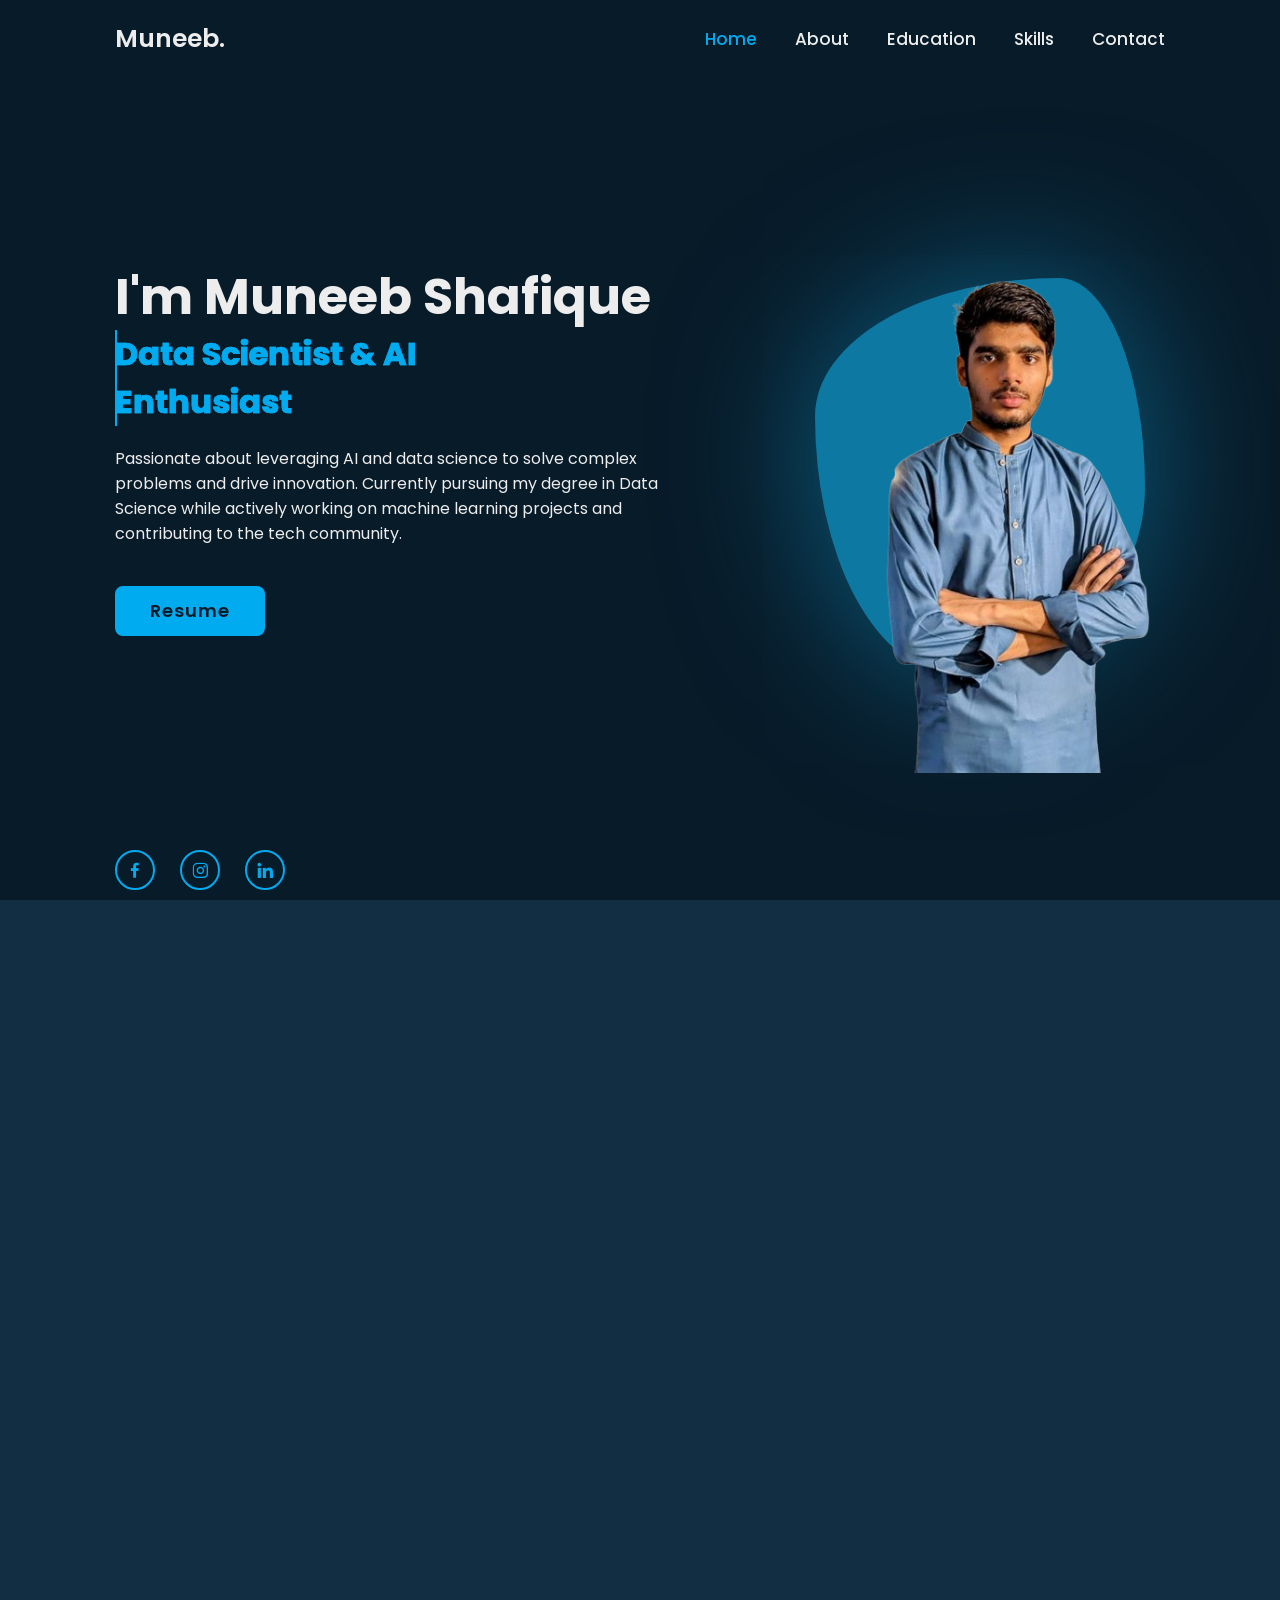
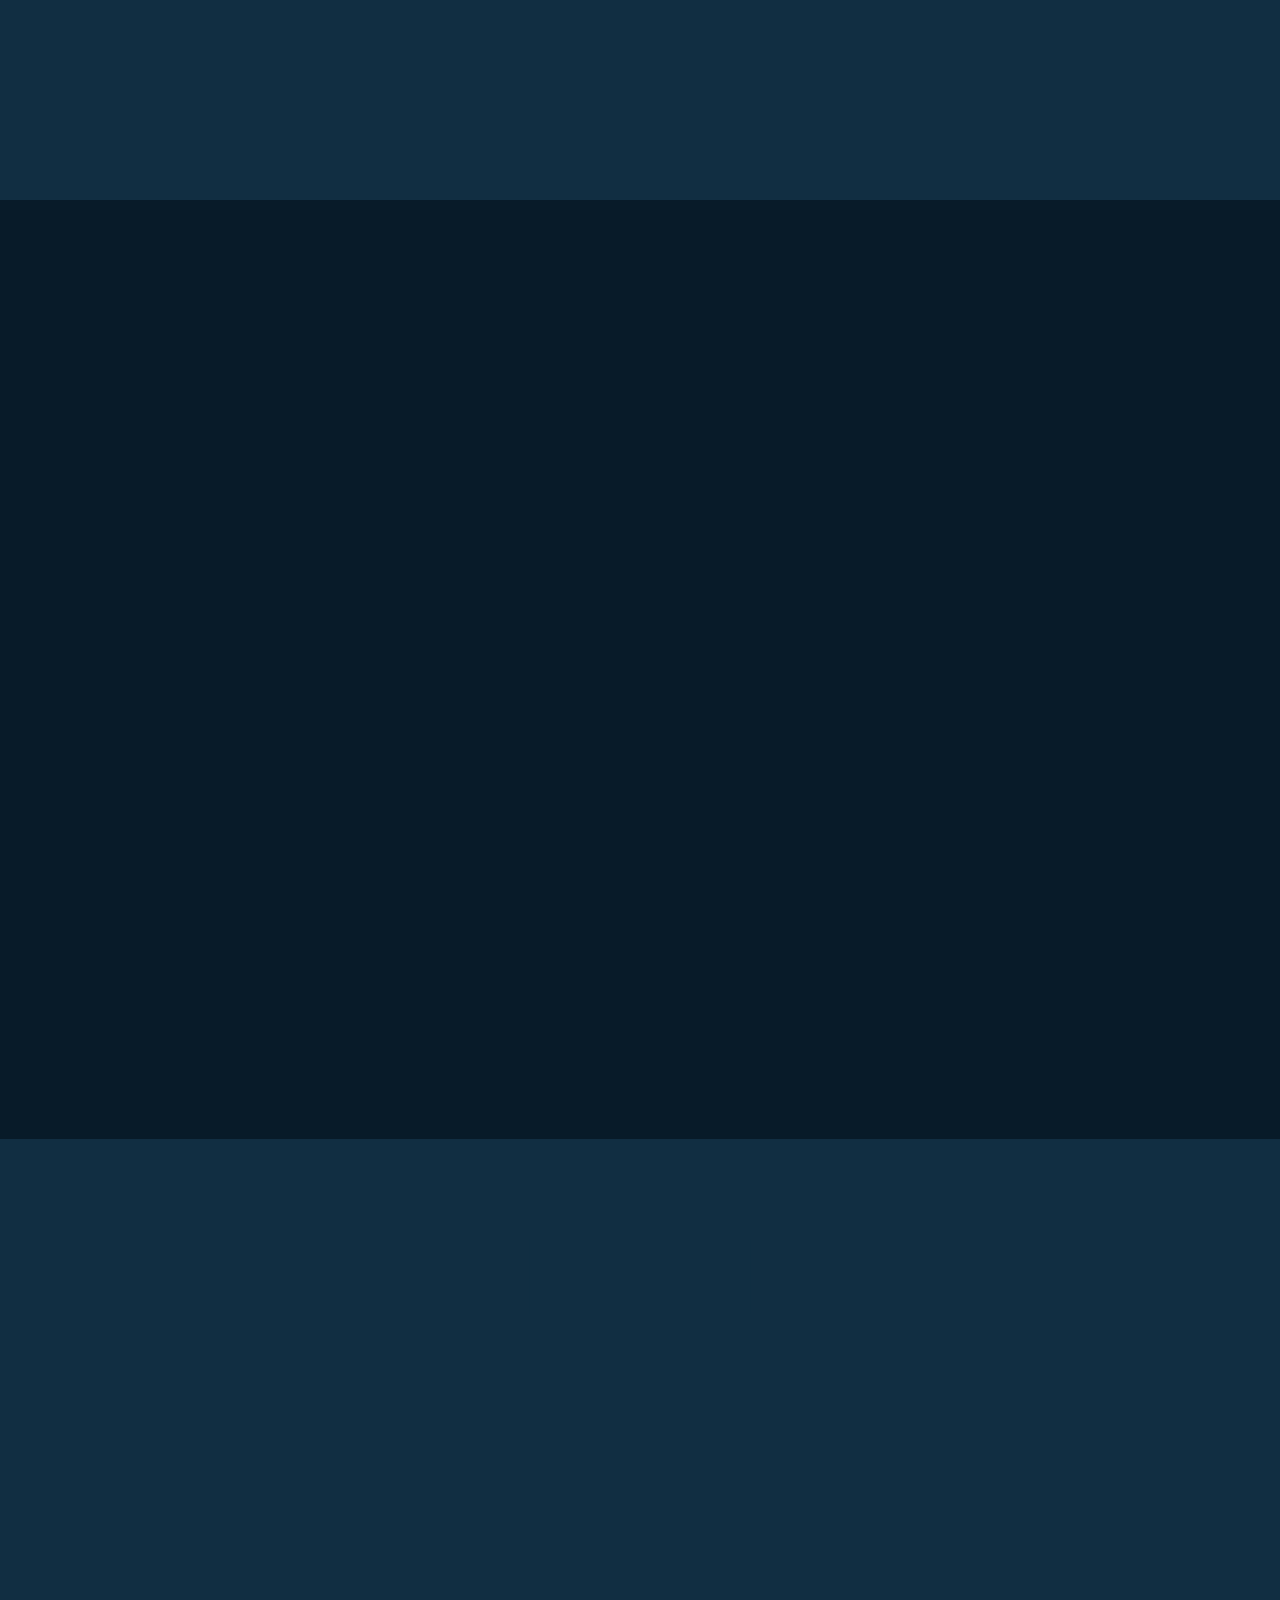
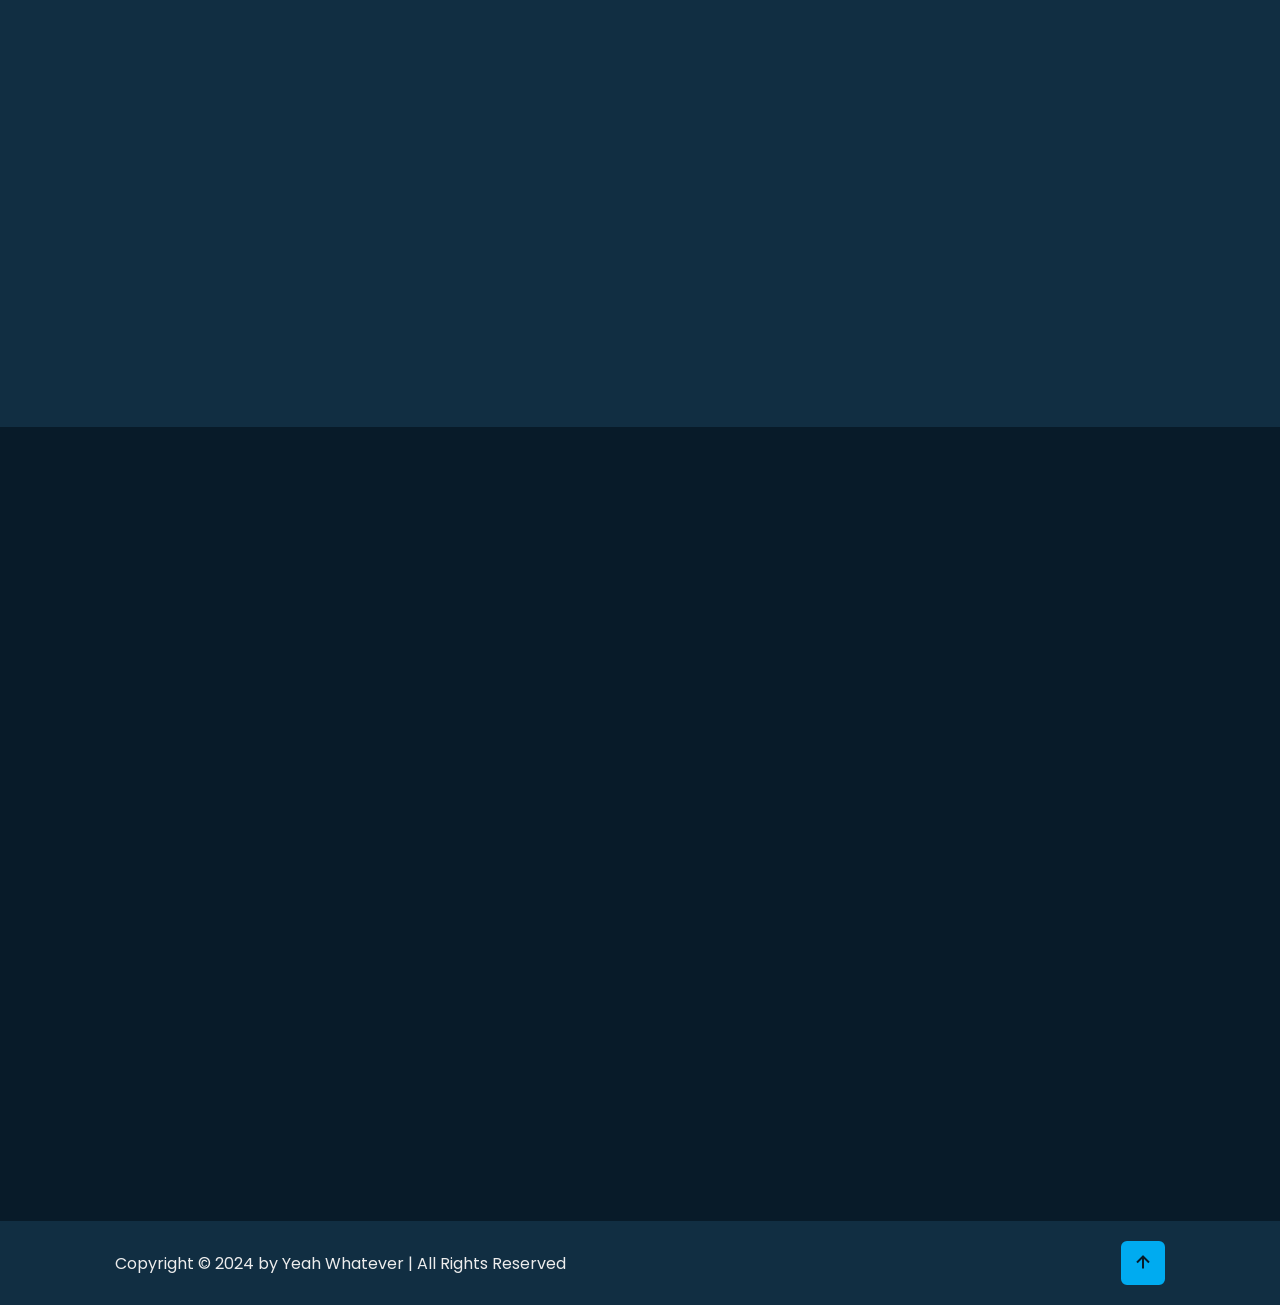
==== index.html @ 248ec91c "Update index.html" ====
<!DOCTYPE html>
<html lang="en">

<head>
  <meta charset="UTF-8">
  <meta http-equiv="X-UA-Compatible" content="IE=edge">
  <meta name="viewport" content="width=device-width, initial-scale=1.0">
  <link rel="stylesheet" href="styles.css">


  <title>Muneeb.</title>
  <link rel="icon" type="img/png" href="favicon-32x32.png">
  <!--Using Boxicon website for Social Media icons-->
  <link href='https://unpkg.com/boxicons@2.1.4/css/boxicons.min.css' rel='stylesheet'>
</head>

<body>
  <!-- header bar with linking buuttons -->
  <header class="header">
    <a href="#" class="logo">Muneeb.<span class="animate" style="--i:1"></span></a>

    <div class="bx bx-menu" id="menu-icon"></div>
    <!--Navigation Bar with links as follows-->
    <nav class="navbar">
      <a href="#home" class="active">Home</a>
      <a href="#about">About</a>
      <a href="#education">Education</a>
      <a href="#skills">Skills</a>
      <a href="#contact">Contact</a>

      <span class="active-nav"></span>
      <span class="animate" style="--i:2"></span>
    </nav>
  </header>
  <!--Home Section Design-->
  <section class="home show-animate" id="home">
    <div class="home-content">
      <h1>I'm <span>Muneeb Shafique</span><span class="animate" style="--i:2"></span></h1>
      <div class="text-animate">
        <h3>Data Scientist & AI Enthusiast</h3>
        <span class="animate" style="--i:3"></span>
      </div>
      <p>Passionate about leveraging AI and data science to solve complex problems and drive innovation. 
         Currently pursuing my degree in Data Science while actively working on machine learning projects 
         and contributing to the tech community.
        <span class="animate" style="--i:4"></span>
      </p>

      <div class="btn-box">
        <a href="Munib_resume.pdf" download class="btn">Resume</a>
        <span class="animate" style="--i:5"></span>
      </div>
    </div>
    <div class="home-sci">
      <a href="https://www.facebook.com/Munib.pgc" target="_blank" href="#"><i class='bx bxl-facebook'></i></a>
      <a href="https://www.instagram.com/munib.zehel/" target="_blank" href="#"><i class='bx bxl-instagram'></i></a>
      <a href="https://www.linkedin.com/in/muneeb-zehel/" target="_blank" href="#"><i class='bx bxl-linkedin'></i></a>
      <span class="animate" style="--i:6"></span>
    </div>
    <!-- Adjusting the Picture -->
    <div class="pic">
      <img src="muneeb-portfolio.png" class="mun">
    </div>
    <span class="animate home-img" style="--i:7"></span>
  </section>
  <!--About Section Design-->
  <section class="about" id="about">
    <h2 class="heading">About <span>Me</span><span class="animate scroll" style="--i:1;"></span></h2>

    <div class="about-img">
      <img src="mun-abt.jpg" alt="">
      <span class="circle-spin"></span>
      <span class="animate scroll" style="--i:2;"></span>
    </div>

    <div class="about-content">
      <h3>Data Scientist & AI Enthusiast<span class="animate scroll" style="--i:3;"></span></h3>
      <p>I am a dedicated Data Science student at Punjab University with a strong passion for artificial intelligence 
         and machine learning. My journey in technology is driven by a desire to create innovative solutions that 
         make a real impact. I combine technical expertise with creative problem-solving to tackle complex challenges 
         in the field of data science. Currently, I'm focused on developing practical AI applications and contributing 
         to the growing tech community through various projects and collaborations.
        <span class="animate scroll" style="--i:4;"></span>
      </p>
    </div>
    <div class="btn-box btns">
      <a href="#" class="btn">Read More</a>
      <span class="animate scroll" style="--i:5;"></span>
    </div>
  </section>
  <!--Education Section Design-->
  <section class="education" id="education">
    <h2 class="heading">My <span>Journey</span><span class="animate scroll" style="--i:1;"></span></h2>

    <div class="education-row">
      <div class="education-column">
        <h3 class="title">Education<span class="animate scroll" style="--i:2;"></span></h3>

        <div class="education-box">
          <div class="education-content">
            <div class="content">
              <div class="year"><i class='bx bxs-calendar'></i>2019 - 2021</div>
              <h3>Matriculation - Al Qalm</h3>
              <p>Completed matriculation with distinction, focusing on science subjects and developing 
                 a strong foundation in mathematics and computer science.</p>
            </div>
          </div>

          <div class="education-content">
            <div class="content">
              <div class="year"><i class='bx bxs-calendar'></i>2021 - 2023</div>
              <h3>Intermediate - Punjab College</h3>
              <p>Pursued FSc Pre-Engineering, gaining expertise in advanced mathematics, physics, 
                 and computer science fundamentals.</p>
            </div>
          </div>

          <div class="education-content">
            <div class="content">
              <div class="year"><i class='bx bxs-calendar'></i>2023 - 2027</div>
              <h3>Bachelors in Data Science - Punjab University</h3>
              <p>Currently pursuing a degree in Data Science, focusing on machine learning, 
                 artificial intelligence, and data analytics. Actively participating in 
                 research projects and tech competitions.</p>
            </div>
          </div>
          <span class="animate scroll" style="--i:3;"></span>
        </div>
      </div>

      <div class="education-column">
        <h3 class="title">Experience<span class="animate scroll" style="--i:5;"></span></h3>

        <div class="education-box">
          <div class="education-content">
            <div class="content">
              <div class="year"><i class='bx bxs-calendar'></i>2023 - Present</div>
              <h3>Competitive Programming - Codefest 4.0</h3>
              <p>Participated in Codefest 4.0, demonstrating strong problem-solving abilities 
                 and algorithmic thinking in competitive programming challenges.</p>
            </div>
          </div>

          <div class="education-content">
            <div class="content">
              <div class="year"><i class='bx bxs-calendar'></i>2023 - Present</div>
              <h3>Technical Lead - PUCIT</h3>
              <p>Serving as a technical lead at PUCIT, mentoring fellow students, organizing 
                 technical workshops, and leading various tech initiatives.</p>
            </div>
          </div>

          <div class="education-content">
            <div class="content">
              <div class="year"><i class='bx bxs-calendar'></i>2023 - Present</div>
              <h3>Research Assistant - Students Club</h3>
              <p>Working as a research assistant in the Students Club, conducting data analysis, 
                 developing machine learning models, and contributing to research publications.</p>
            </div>
          </div>

          <span class="animate scroll" style="--i:6;"></span>
        </div>
      </div>
    </div>
  </section>
  <!--Skills Section Design-->
  <section class="skills" id="skills">
    <h2 class="heading">My <span>Skills</span><span class="animate scroll" style="--i:1;"></span></h2>

    <div class="skills-row">
      <div class="skills-column">
        <h3 class="title">Coding Skills<span class="animate scroll" style="--i:2;"></span></h3>

        <div class="skills-box">
          <div class="skills-content">
            <div class="progress">
              <h3>Python <span>85%</span></h3>
              <div class="bar"><span></span></div>
            </div>

            <div class="progress">
              <h3>SQL <span>80%</span></h3>
              <div class="bar"><span></span></div>
            </div>

            <div class="progress">
              <h3>Machine Learning <span>75%</span></h3>
              <div class="bar"><span></span></div>
            </div>

            <div class="progress">
              <h3>Data Analysis <span>85%</span></h3>
              <div class="bar"><span></span></div>
            </div>
          </div>

          <span class="animate scroll" style="--i:3;"></span>
        </div>
      </div>

      <div class="skills-column">
        <h3 class="title">Professional Skills<span class="animate scroll" style="--i:5;"></span></h3>

        <div class="skills-box">
          <div class="skills-content">
            <div class="progress">
              <h3>Statistical Knowledge <span>95%</span></h3>
              <div class="bar"><span></span></div>
            </div>

            <div class="progress">
              <h3>Domain Expertise <span>90%</span></h3>
              <div class="bar"><span></span></div>
            </div>

            <div class="progress">
              <h3>Problem Solving <span>90%</span></h3>
              <div class="bar"><span></span></div>
            </div>

            <div class="progress">
              <h3>Team Leadership <span>85%</span></h3>
              <div class="bar"><span></span></div>
            </div>

            <div class="progress">
              <h3>Research & Analysis <span>80%</span></h3>
              <div class="bar"><span></span></div>
            </div>

            <div class="progress">
              <h3>Technical Communication <span>85%</span></h3>
              <div class="bar"><span></span></div>
            </div>
          </div>
          <span class="animate scroll" style="--i:6;"></span>
        </div>
      </div>
    </div>
  </section>
  <!--Contact Section Design-->
  <section class="contact" id="contact">
    <h2 class="heading">Contact <span>Me!</span><span class="animate scroll" style="--i:1;"></span></h2>

    <form action="#">
      <div class="input-box">
        <div class="input-field">
          <input type="text" placeholder="Full Name" required>
          <span class="focus"></span>
        </div>

        <span class="animate scroll" style="--i:3;"></span>
        <div class="input-field">
          <input type="text" placeholder="Email Address" required>
          <span class="focus"></span>
        </div>
      </div>

      <div class="input-box">
        <div class="input-field">
          <input type="number" placeholder="Mobile Number" required>
          <span class="focus"></span>
        </div>
        <div class="input-field">
          <input type="text" placeholder="Email Subject" required>
          <span class="focus"></span>
        </div>

        <span class="animate scroll" style="--i:5;"></span>
      </div>

      <div class="textarea-field">
        <textarea name="" id="" cols="30" rows="10" placeholder="Your Message" required></textarea>
        <span class="focus"></span>
        <span class="animate scroll" style="--i:7;"></span>
      </div>

      <div class="btn-box btns">
        <button type="submit" class="btn">Submit</button>
        <span class="animate scroll" style="--i:9;"></span>
      </div>
    </form>
  </section>

  <footer class="footer">
    <div class="footer-text">
      <p>Copyright &copy; 2024 by Yeah Whatever | All Rights Reserved</p>
      <!-- <span class="animate scroll" style="--i:1"></span> -->
    </div>


    <div class="footer-iconTop">
      <a href="#"><i class='bx bx-up-arrow-alt'></i></a>
      <!-- <span class="animate scroll" style="--i:3"></span> -->
    </div>
  </footer>
  <script src="script.js"></script>
</body>

</html>
---- styles.css ----
/*Using google fonts Poppins */
@import url('https://fonts.googleapis.com/css2?family=Poppins:wght@300;400;500;600&display=swap');

/*Styling page as a whole */
* {
  margin: 0;
  padding: 0;
  box-sizing: border-box;
  text-decoration: none;
  border: none;
  outline: none;
  scroll-behavior: ;
  font-family: 'Poppins', sans-serif;
}

:root {
  --bg-color: #081b29;
  --second-bg-color: #112e42;
  --text-color: #ededed;
  --main-color: #00abf0;
}

html {
  font-size: 62.5%;
  overflow-x: hidden;
}

body {
  background: var(--bg-color);
  color: var(--text-color);
}

.header {
  position: fixed;
  top: 0;
  left: 0;
  width: 100%;
  padding: 2rem 9%;
  background: transparent;
  display: flex;
  justify-content: space-between;
  align-items: center;
  z-index: 100;
  transition: .3s;
}

.header.sticky {
  background: var(--bg-color);
}

.logo {
  position: relative;
  font-size: 2.5rem;
  color: var(--text-color);
  font-weight: 600;
}

.navbar {
  position: relative;
}

.navbar a {
  font-size: 1.7rem;
  color: var(--text-color);
  font-weight: 500;
  margin-left: 3.5rem;
  transition: .3s;
}

.navbar a:hover,
.navbar a.active {
  color: var(--main-color);
}

#menu-icon {
  position: relative;
  font-size: 3.6rem;
  color: var(--text-color);
  cursor: pointer;
  display: none;
}

section {
  min-height: 100vh;
  padding: 10rem 9% 2rem;
}

/* Styling of pic */
.pic {
  position: relative;
  margin: 50px 20px 0px 100px;
  object-fit: contain;
  height: 395px;
  width: 900px;
  background: #0d78a2;
  border-radius: 74% 26% 58% 42% / 35% 53% 47% 65%;
  -webkit-box-shadow: 0px 0px 145px 4px rgba(13, 120, 162, 0.69);
  -moz-box-shadow: 0px 0px 145px 4px rgba(13, 120, 162, 0.69);
  box-shadow: 0px 0px 145px 4px rgba(13, 120, 162, 0.69);
}

.pic .mun {
  position:absolute;
  bottom: -100px;
  height: 500px;
  margin-top: 50px;
  overflow-y: hidden;
  overflow-block: hidden;
  overscroll-behavior-block: hidden;
}

.home {
  display: flex;
  align-items: center;
  padding: 0 9%;
  background-size: cover;
  background-position: center;
}

.home-content {
  max-width: 60rem;
  z-index: 99;
}

.home-content h1 {
  position: relative;
  display: inline-block;
  font-size: 5rem;
  font-weight: 700;
  line-height: 1.3;
}

.home-content h1 span {
  color: var(--text-color);
}


.home-content .text-animate {
  position: relative;
  width: 32.8rem;
}

.home-content .text-animate h3 {
  font-size: 3.2rem;
  font-weight: 700;
  color: transparent;
  -webkit-text-stroke: .7px var(--main-color);
  background-image: linear-gradient(var(--main-color), var(--main-color));
  background-repeat: no-repeat;
  -webkit-background-clip: text;
  background-position: 0 0;

}

.home.show-animate .home-content .text-animate h3 {
  animation: homeBgText 6s linear infinite;
  animation-delay: 2s;
}

.home-content .text-animate h3::before {
  content: '';
  position: absolute;
  top: 0;
  left: 0;
  width: 0;
  height: 100%;
  border-right: 2px solid var(--main-color);
  z-index: -1;

}

.home.show-animate .home-content .text-animate h3::before {
  animation: homeCursorText 6s linear infinite;
  animation-delay: 2s;
}



.home-content p {
  position: relative;
  font-size: 1.6rem;
  margin: 2rem 0 4rem;
}

.btn-box {
  position: relative;
  display: flex;
  justify-content: space-between;
  width: 34.5rem;
  height: 5rem;
}

.btn-box .btn {
  position: relative;
  display: inline-flex;
  justify-content: center;
  align-items: center;
  width: 15rem;
  height: 100%;
  background: var(--main-color);
  border: .2rem solid var(--main-color);
  border-radius: .8rem;
  font-size: 1.8rem;
  font-weight: 600;
  letter-spacing: .1rem;
  color: var(--bg-color);
  z-index: 1;
  overflow: hidden;
  transition: .5s;
}

.btn-box .btn:hover {
  color: var(--main-color);
}

.btn-box .btn:nth-child(2) {
  background: transparent;
  color: var(--main-color);
}

.btn-box .btn:nth-child(2):hover {
  color: var(--bg-color);
}

.btn-box .btn:nth-child(2)::before {
  background: var(--main-color);
}

.btn-box .btn::before {
  content: '';
  position: absolute;
  top: 0;
  left: 0;
  width: 0;
  height: 100%;
  background: var(--bg-color);
  z-index: -1;
  transition: .5s;
}

.btn-box .btn:hover::before {
  width: 100%;
}

.home-sci {
  position: absolute;
  bottom: 10px;
  width: 170px;
  display: flex;
  justify-content: space-between;

}

.home-sci a {
  position: relative;
  display: inline-flex;
  justify-content: center;
  align-items: center;
  height: 40px;
  width: 40px;
  text-decoration: none;
  font-size: 20px;
  background: transparent;
  border: 2px solid #00abf0;
  border-radius: 50%;
  color: #00abf0;
  overflow: hidden;
  transition: .5s;
  z-index: 1;
}

.home-sci a::before {
  content: '';
  position: absolute;
  top: 0;
  left: 0;
  background: #00abf0;
  height: 100%;
  transition: .5s;
  width: 0;
  z-index: -1;
}

.home-sci a:hover {
  color: #081b29;
}

.home-sci a:hover::before {
  width: 100%;
}

.about {
  display: flex;
  justify-content: center;
  align-items: center;
  flex-direction: column;
  gap: 2rem;
  background: var(--second-bg-color);
  padding-bottom: 6rem;
}

.heading {
  position: relative;
  font-size: 5rem;
  margin-bottom: 3rem;
  text-align: center;
}

span {
  color: var(--main-color);
}

.about-img {
  position: relative;
  width: 25rem;
  height: 25rem;
  border-radius: 50%;
  display: flex;
  justify-content: center;
  align-items: center;
}

.about-img img {
  width: 90%;
  border-radius: 50%;
  border: .2rem solid var(--main-color);
}

.about-img .circle-spin {
  position: absolute;
  top: 50%;
  left: 50%;
  transform: translate(-50%, -50%) rotate(0);
  width: 100%;
  height: 100%;
  border-radius: 50%;
  border-top: .2rem solid var(--second-bg-color);
  border-bottom: .2rem solid var(--second-bg-color);
  border-left: .2rem solid var(--main-color);
  border-right: .2rem solid var(--main-color);
  animation: aboutSpinner 8s linear infinite;
}

.about-content {
  text-align: center;
}

.about-content h3 {
  position: relative;
  display: inline-block;
  font-size: 2.6rem;
}

.about-content p {
  position: relative;
  font-size: 1.6rem;
  margin: 2rem 0 3rem;
}

.btn-box.btns {
  display: inline-block;
  width: 15rem;
}

.btn-box.btns a::before {
  background: var(--second-bg-color);
}

.education {
  display: flex;
  justify-content: center;
  align-items: center;
  flex-direction: column;
  min-height: auto;
  padding-bottom: 5rem;
}

.education .education-row {
  display: flex;
  flex-wrap: wrap;
  gap: 5rem;
}

.education-row .education-column {
  flex: 1 1 40rem;
}

.education-column .title {
  position: relative;
  display: inline-block;
  font-size: 2.5rem;
  margin: 0 0 1.5rem 2rem;
}

.education-column .education-box {
  position: relative;
  border-left: .2rem solid var(--main-color);
}

.education-box .education-content {
  position: relative;
  padding-left: 2rem;
}

.education-box .education-content::before {
  content: '';
  position: absolute;
  top: 0;
  left: -1.1rem;
  width: 2rem;
  height: 2rem;
  background: var(--main-color);
  border-radius: 50%;
}

.education-content .content {
  position: relative;
  padding: 1.5rem;
  border: .2rem solid var(--main-color);
  border-radius: .6rem;
  margin-bottom: 2rem;
  overflow: hidden;
}

.education-content .content::before {
  content: '';
  position: absolute;
  top: 0;
  left: 0;
  width: 0;
  height: 100%;
  background: var(--second-bg-color);
  z-index: -1;
  transition: .5s;
}

.education-content .content:hover::before {
  width: 100%;
}

.education-content .content .year {
  font-size: 1.5rem;
  color: var(--main-color);
  padding-bottom: .5rem;
}

.education-content .content .year i {
  padding-right: .5rem;
}

.education-content .content h3 {
  font-size: 2rem;
}

.education-content .content p {
  font-size: 1.6rem;
  padding-top: .5rem;
}

.skills {
  min-height: auto;
  padding-bottom: 7rem;
  background: var(--second-bg-color);
}

.skills h2 {
  display: inline-block;
  left: 50%;
  transform: translateX(-50%);

}

.skills .skills-row {
  display: flex;
  flex-wrap: wrap;
  gap: 5rem;
}

.skills-row .skills-column {
  flex: 1 1 40rem;
}

.skills-column .title {
  position: relative;
  display: inline-block;
  font-size: 2.5rem;
  margin: 0 0 1.5rem;
}

.skills-column .skills-box {
  position: relative;
}

.skills-box .skills-content {
  position: relative;
  border: .2rem solid var(--main-color);
  border-radius: .6rem;
  padding: .5rem 1.5rem;
  z-index: 1;
  overflow: hidden;

}

.skills-box .skills-content::before {
  content: '';
  position: absolute;
  top: 0;
  left: 0;
  width: 0;
  height: 100%;
  background: var(--bg-color);
  z-index: -1;
  transition: .5s;
}

.skills-box .skills-content:hover::before {
  width: 100%;
}


.skills-content .progress {
  padding: 1rem 0;
}

.skills-content .progress h3 {
  font-size: 1.7rem;
  display: flex;
  justify-content: space-between;
}

.skills-content .progress h3 span {
  color: var(--text-color);
}

.skills-content .progress .bar {
  height: 2.5rem;
  border-radius: .6rem;
  border: .2rem solid var(--main-color);
  padding: .5rem;
  margin: 1rem 0;
}

.skills-content .progress .bar span {
  display: block;
  height: 100%;
  border-radius: .3rem;
  background: var(--main-color);
}

.skills-column:nth-child(1) .skills-content .progress:nth-child(1) .bar span {
  width: 90%;
}

.skills-column:nth-child(1) .skills-content .progress:nth-child(2) .bar span {
  width: 70%;
}

.skills-column:nth-child(1) .skills-content .progress:nth-child(3) .bar span {
  width: 85%;
}

.skills-column:nth-child(1) .skills-content .progress:nth-child(4) .bar span {
  width: 75%;
}

.skills-column:nth-child(2) .skills-content .progress:nth-child(1) .bar span {
  width: 95%;
}

.skills-column:nth-child(2) .skills-content .progress:nth-child(2) .bar span {
  width: 90%;
}

.skills-column:nth-child(2) .skills-content .progress:nth-child(3) .bar span {
  width: 85%;
}

.skills-column:nth-child(2) .skills-content .progress:nth-child(4) .bar span {
  width: 80%;
}

.contact {
  min-height: auto;
  padding-bottom: 7rem;
}

.contact h2 {
  display: inline-block;
  left: 50%;
  transform: translateX(-50%);
}

.contact form {
  max-width: 70rem;
  margin: 0 auto;
  text-align: center;
}

.contact form .input-box {
  position: relative;
  display: flex;
  justify-content: space-between;
  flex-wrap: wrap;
}

.contact form .input-box .input-field {
  position: relative;
  width: 49%;
  margin: .8rem 0;
}

.contact form .input-box .input-field input,
.contact form .textarea-field textarea {
  width: 100%;
  height: 100%;
  padding: 1.5rem;
  font-size: 1.6rem;
  color: var(--text-color);
  background: transparent;
  border-radius: .6rem;
  border: .2rem solid var(--main-color);
}

.contact form .input-box .input-field input::placeholder,
.contact form .textarea-field textarea::placeholder {
  color: var(--text-color);
}

.contact form .focus {
  position: absolute;
  top: 0;
  left: 0;
  width: 0;
  height: 100%;
  background: var(--second-bg-color);
  border-radius: .6rem;
  z-index: -1;
  transition: .5s;
}

.contact form .input-box .input-field input:focus~.focus,
.contact form .input-box .input-field input:valid~.focus,
.contact form .textarea-field textarea:focus~.focus,
.contact form .textarea-field textarea:valid~.focus {
  width: 100%;
}


.contact form .textarea-field {
  position: relative;
  margin: .8rem 0 2.7rem;
  display: flex;
}

.contact form .textarea-field textarea {
  resize: none;
}

.contact form .btn-box.btns .btn {
  cursor: pointer;
}

.footer {
  display: flex;
  justify-content: space-between;
  align-items: center;
  flex-wrap: wrap;
  padding: 2rem 9%;
  background: var(--second-bg-color);
}

.footer-text,
.footer-iconTop {
  position: relative;
}

.footer-text p {
  font-size: 1.6rem;
}

.footer-iconTop a {
  position: relative;
  display: inline-flex;
  justify-content: center;
  align-items: center;
  padding: .8rem;
  background: var(--main-color);
  border: .2rem solid var(--main-color);
  border-radius: .6rem;
  z-index: 1;
  overflow: hidden;
}

.footer-iconTop a::before {
  content: '';
  position: absolute;
  top: 0;
  left: 0;
  width: 0;
  height: 100%;
  background: var(--second-bg-color);
  z-index: -1;
  transition: .5s;
}

.footer-iconTop a:hover::before {
  width: 100%;
}

.footer-iconTop a i {
  font-size: 2.4rem;
  color: var(--bg-color);
  transition: .5s;
}

.footer-iconTop a:hover i {
  color: var(--main-color);
}

.animate {
  position: absolute;
  top: 0;
  right: 0;
  width: 100%;
  height: 100%;
  background: var(--bg-color);
  z-index: 98;
}

.animate.home-img {
  width: 50%;
}

.logo .animate,
.navbar .animate,
#menu-icon .animate,
.home.show-animate .animate {
  animation: showRight 1s ease forwards;
  animation-delay: calc(.3s * var(--i));
}

.education .education-box .animate.scroll {
  width: 105%;
}

.animate.scroll {
  transition: 1s ease;
  transition-delay: calc(.3s / var(--i));
  animation: none;
}

section:nth-child(odd) .animate.scroll,
.footer .animate.scroll {
  background: var(--second-bg-color);
}

.about.show-animate .animate.scroll,
.education.show-animate .animate.scroll,
.skills.show-animate .animate.scroll,
.contact.show-animate .animate.scroll,
.footer.show-animate .animate.scroll {
  transition-delay: calc(.3s * var(--i));
  width: 0;
}

@media (max-width: 1200px) {
  html {
    font-size: 55%;
  }
}

@media (max-width: 991px) {
  .header {
    padding: 2rem 4%;
  }

  section {
    padding: 10rem 4% 2rem;
  }

  .home {
    padding: 0 4%;
  }

  .footer {
    padding: 2rem 4%;
  }
}

@media (max-width: 768px) {
  .header {
    background: var(--bg-color);
  }

  #menu-icon {
    display: block;
  }

  .navbar {
    position: absolute;
    top: 100%;
    left: -100%;
    width: 100%;
    padding: 1rem 4%;
    background: var(--main-color);
    box-shadow: 0 .5rem 1rem rgba(0, 0, 0, .2);
    transition: .25s ease;
    transition-delay: .25s;
    z-index: 1;
  }

  .navbar.active {
    left: 0;
    transition-delay: 0s;
  }

  .navbar .active-nav {
    position: absolute;
    top: 0;
    left: -100%;
    width: 100%;
    height: 100%;
    background: var(--bg-color);
    border-top: .1rem solid rgba(0, 0, 0, .2);
    z-index: -1;
    transition: .25s ease;
    transition-delay: 0s;
  }

  .navbar.active .active-nav {
    left: 0;
    transition-delay: .25s;
  }


  .navbar a {
    display: block;
    font-size: 2rem;
    margin: 3rem 0;
    transform: translateX(-20rem);
    transition: .25s ease;
    transition-delay: 0s;
  }

  .navbar.active a {
    transform: translateX(0);
    transition-delay: .25s;
  }

  .pic {
    display: none;
    pointer-events: none;
    background: var(--bg-color);
    opacity: .6;
  }
}

@media (max-width: 520px) {
  html {
    font-size: 50%;
  }

  .home-content h1 {
    display: flex;
    flex-direction: column;
  }

  .home-sci {
    width: 160px;
  }

  .home-sci a {
    width: 38px;
    height: 38px;
  }
}

@media (max-width: 462px) {
  .home-content h1 {
    font-size: 5.2rem;
  }

  .education {
    padding: 10rem 4% 5rem 5%;
  }

  .contact form .input-box .input-field {
    width: 100%;
  }

  .footer {
    flex-direction: column-reverse;
  }

  .footer p {
    margin-top: 2rem;
    text-align: center;
  }
}

@media (max-width: 371px) {
  .home {
    justify-content: center;
  }

  .home-content {
    display: flex;
    align-items: center;
    flex-direction: column;
    text-align: center;
  }

  .home-content h1 {
    font-size: 5rem;
  }
}


@keyframes homeBgText {

  0%,
  10%,
  100% {
    background-position: -33rem 0;
  }

  65%,
  85% {
    background-position: 0 0;
  }
}


@keyframes homeCursorText {

  0%,
  10%,
  100% {
    width: 0;
  }

  65%,
  78%,
  85% {
    width: 100%;
    opacity: 1;
  }

  75%,
  81% {
    opacity: 0;
  }
}


@keyframes aboutSpinner {
  100% {
    transform: translate(-50%, -50%) rotate(360deg);
  }
}

@keyframes showRight {
  100% {
    width: 0;
  }
}
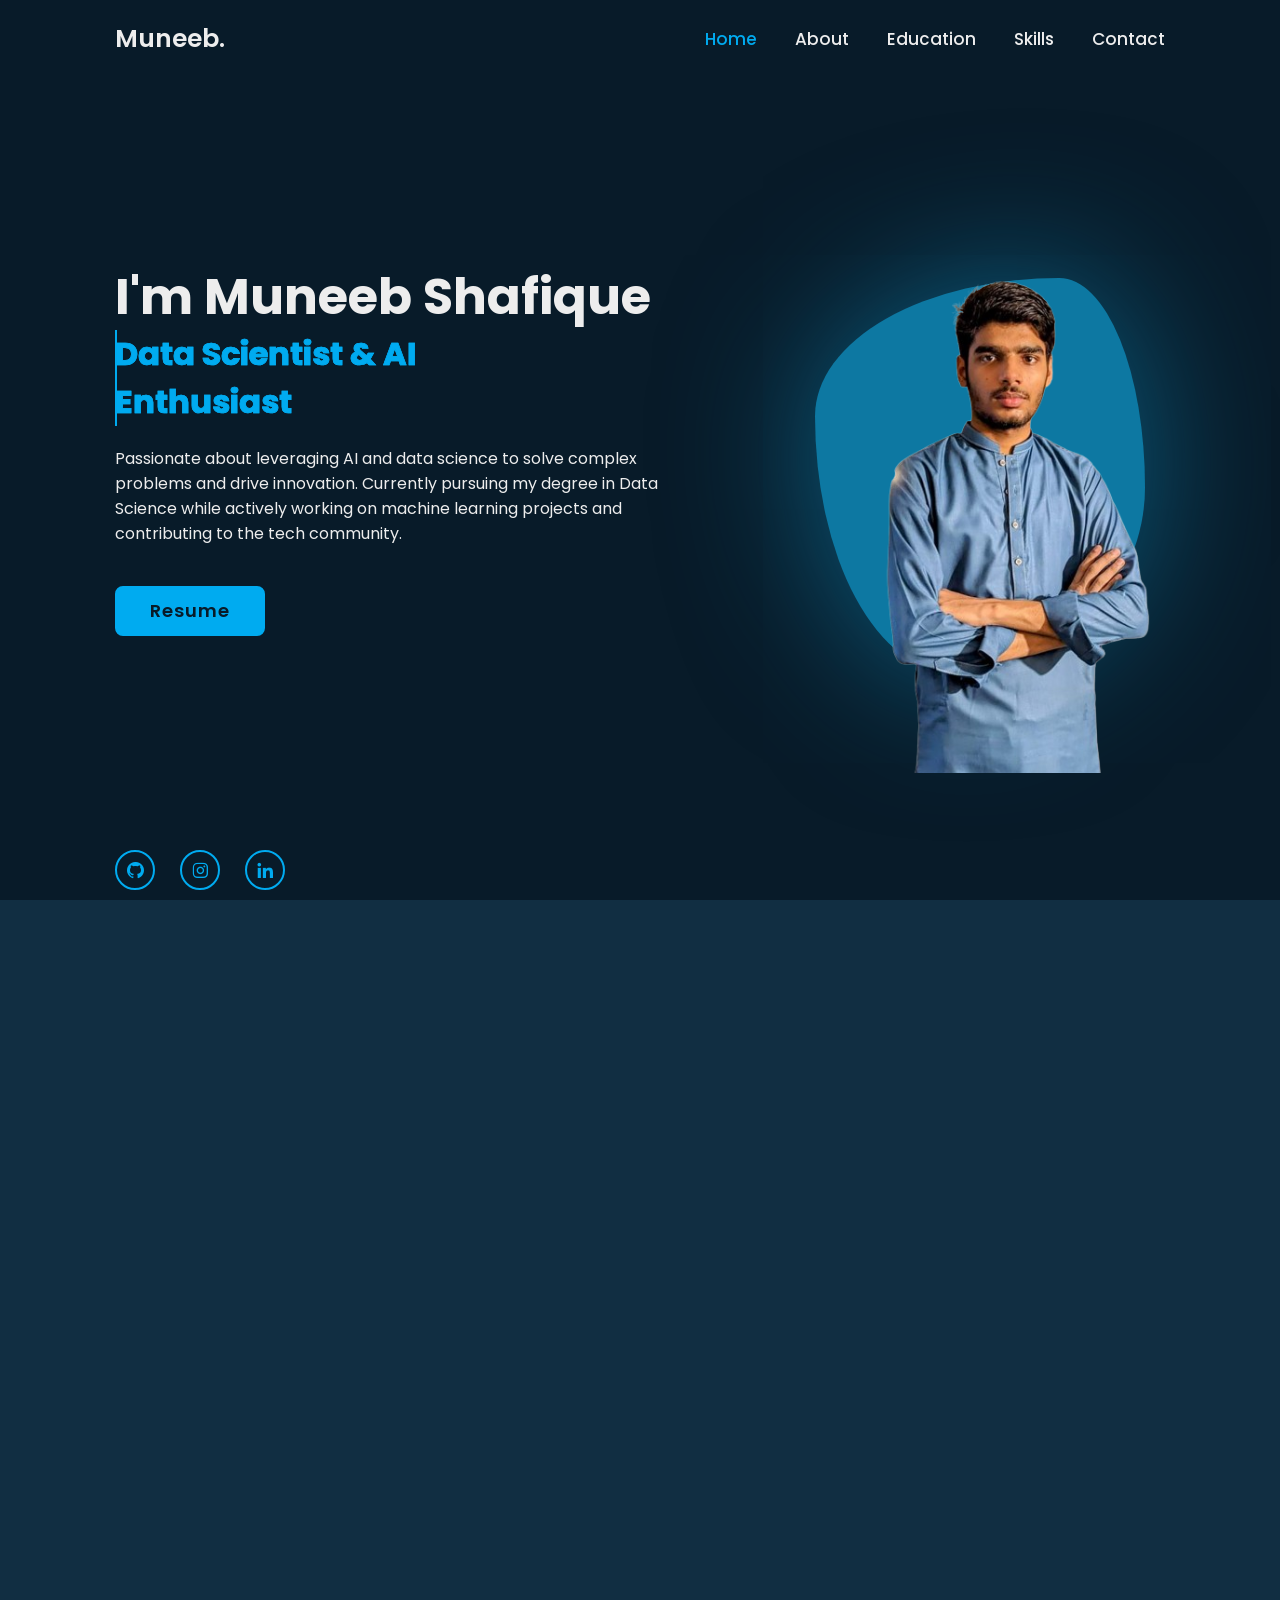
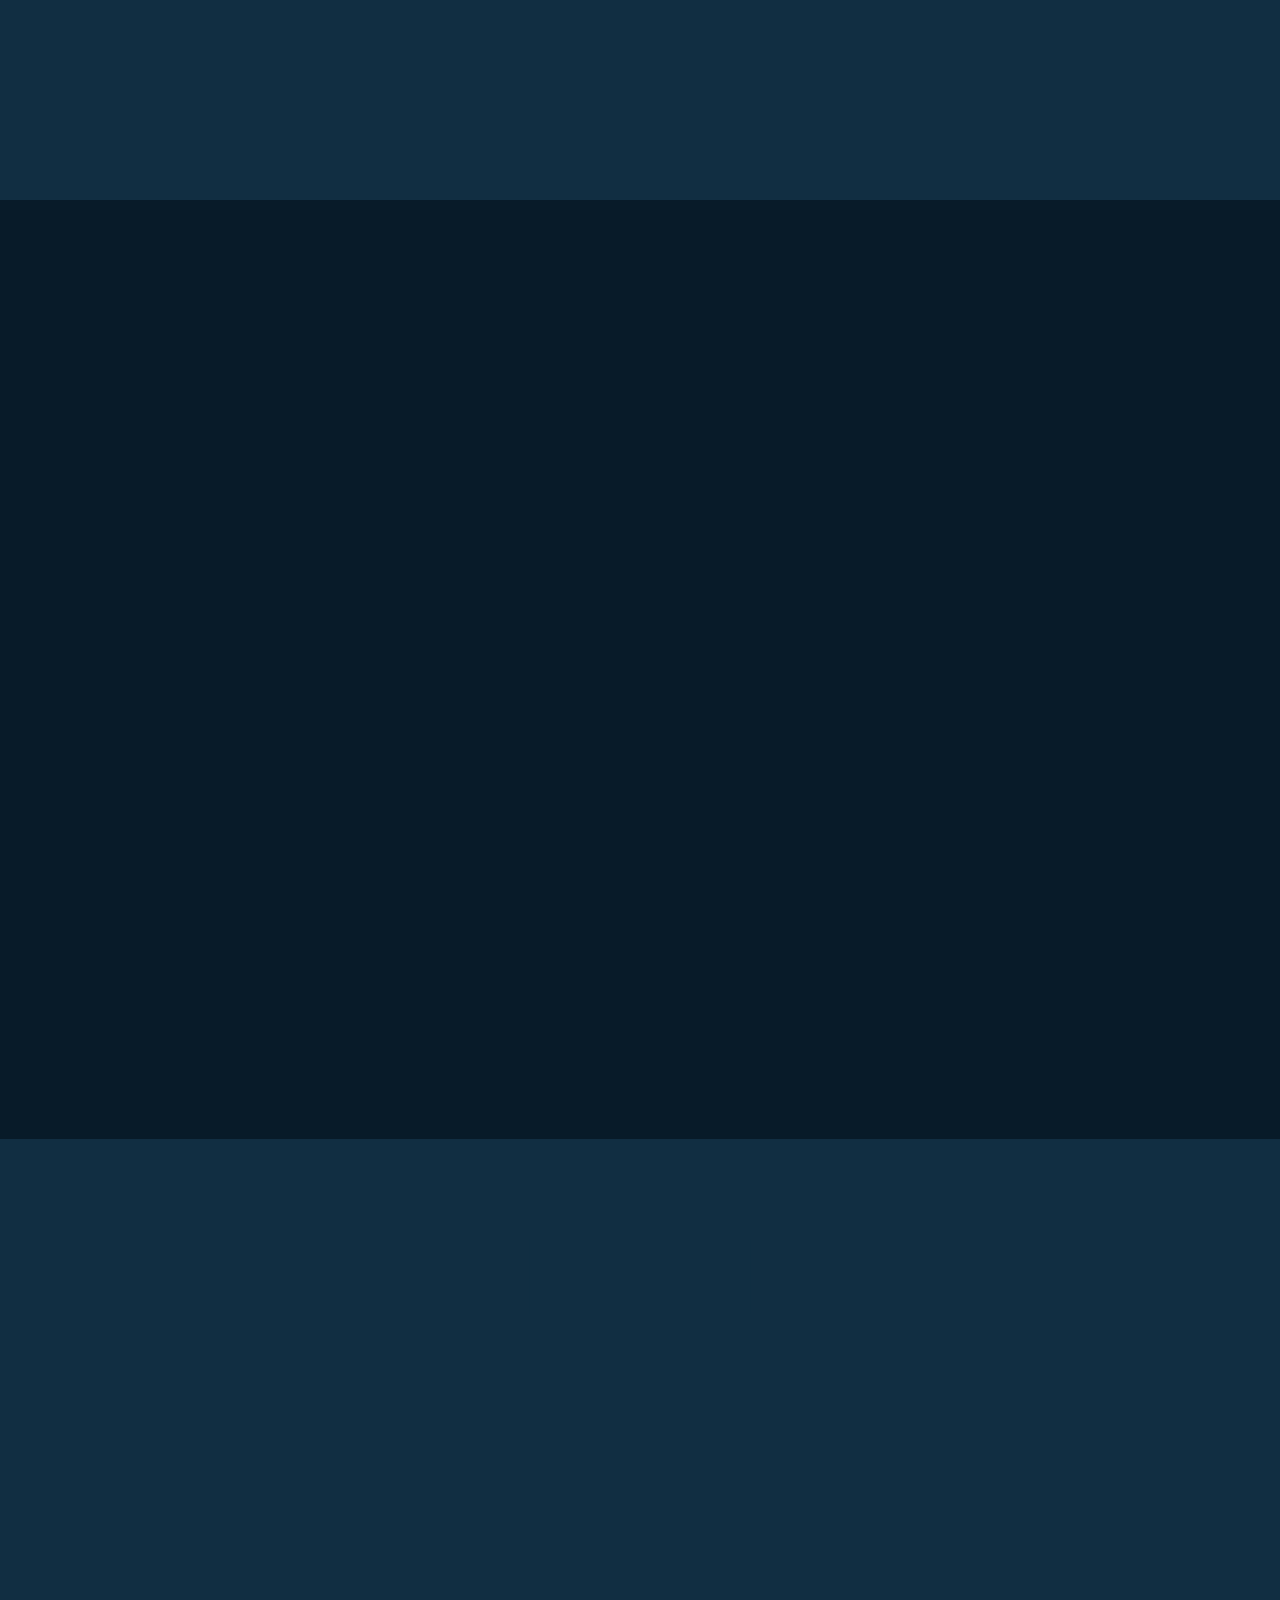
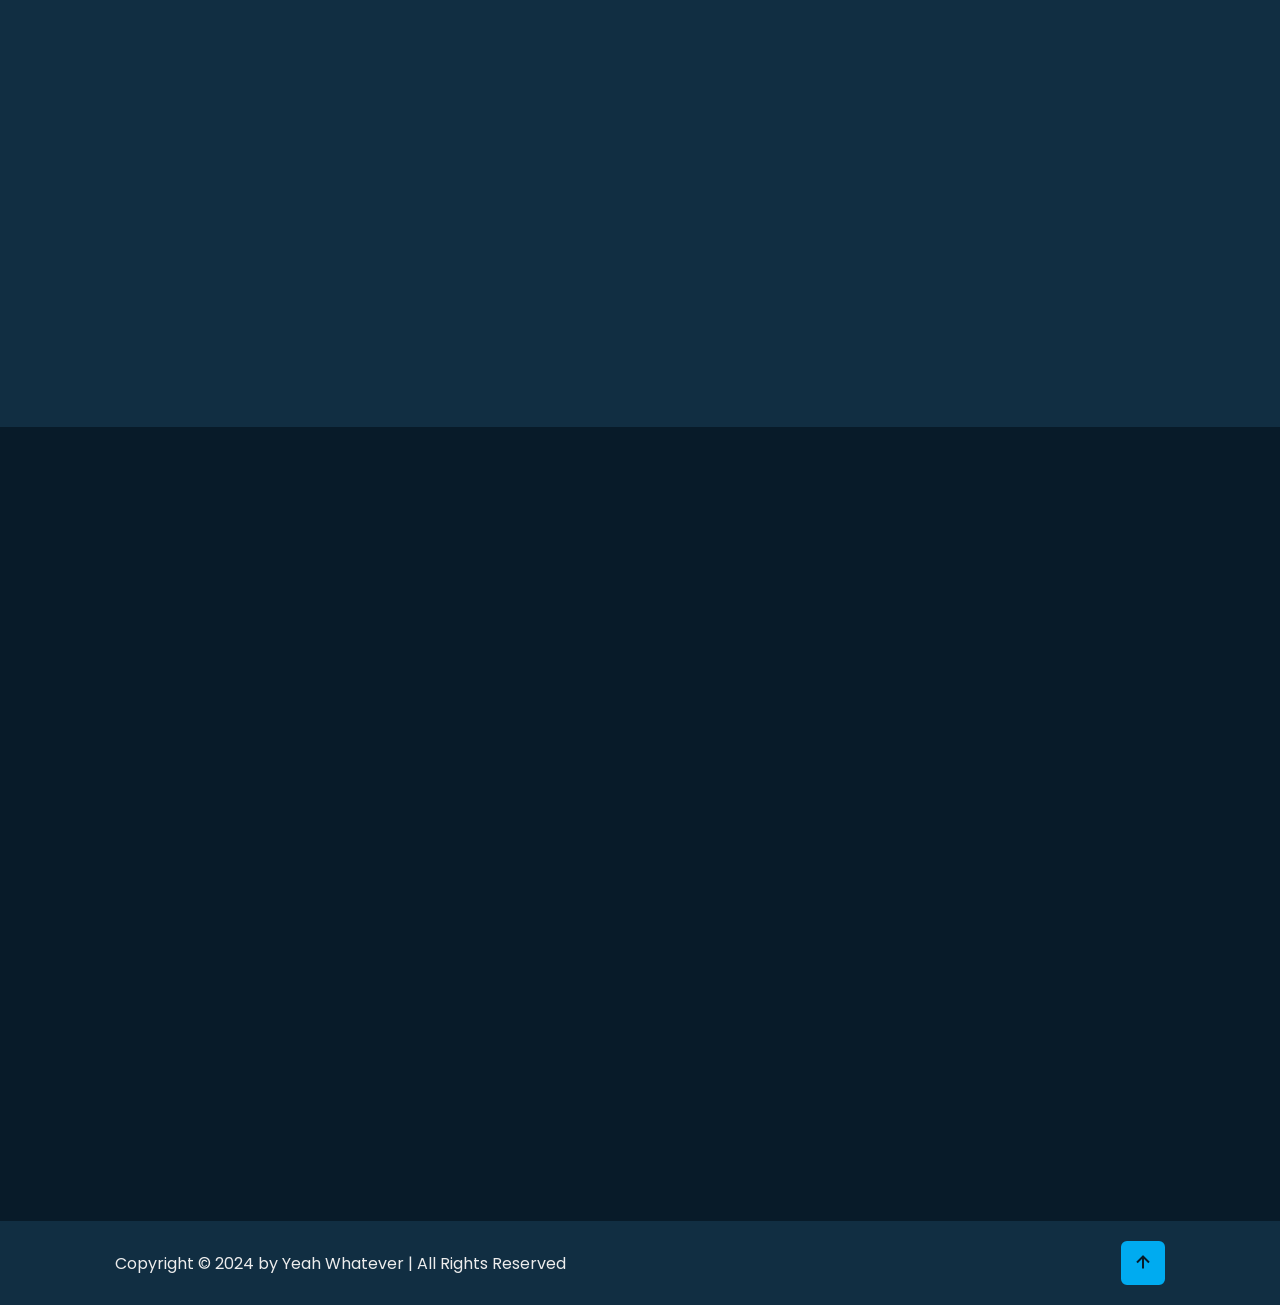
==== commit 412fd12d: "Update index.html" ====
--- a/index.html
+++ b/index.html
@@ -52,7 +52,7 @@
       </div>
     </div>
     <div class="home-sci">
-      <a href="https://www.facebook.com/Munib.pgc" target="_blank" href="#"><i class='bx bxl-facebook'></i></a>
+      <a href="https://github.com/munib123" target="_blank" href="#"><i class='bx bxl-github'></i></a>
       <a href="https://www.instagram.com/munib.zehel/" target="_blank" href="#"><i class='bx bxl-instagram'></i></a>
       <a href="https://www.linkedin.com/in/muneeb-zehel/" target="_blank" href="#"><i class='bx bxl-linkedin'></i></a>
       <span class="animate" style="--i:6"></span>
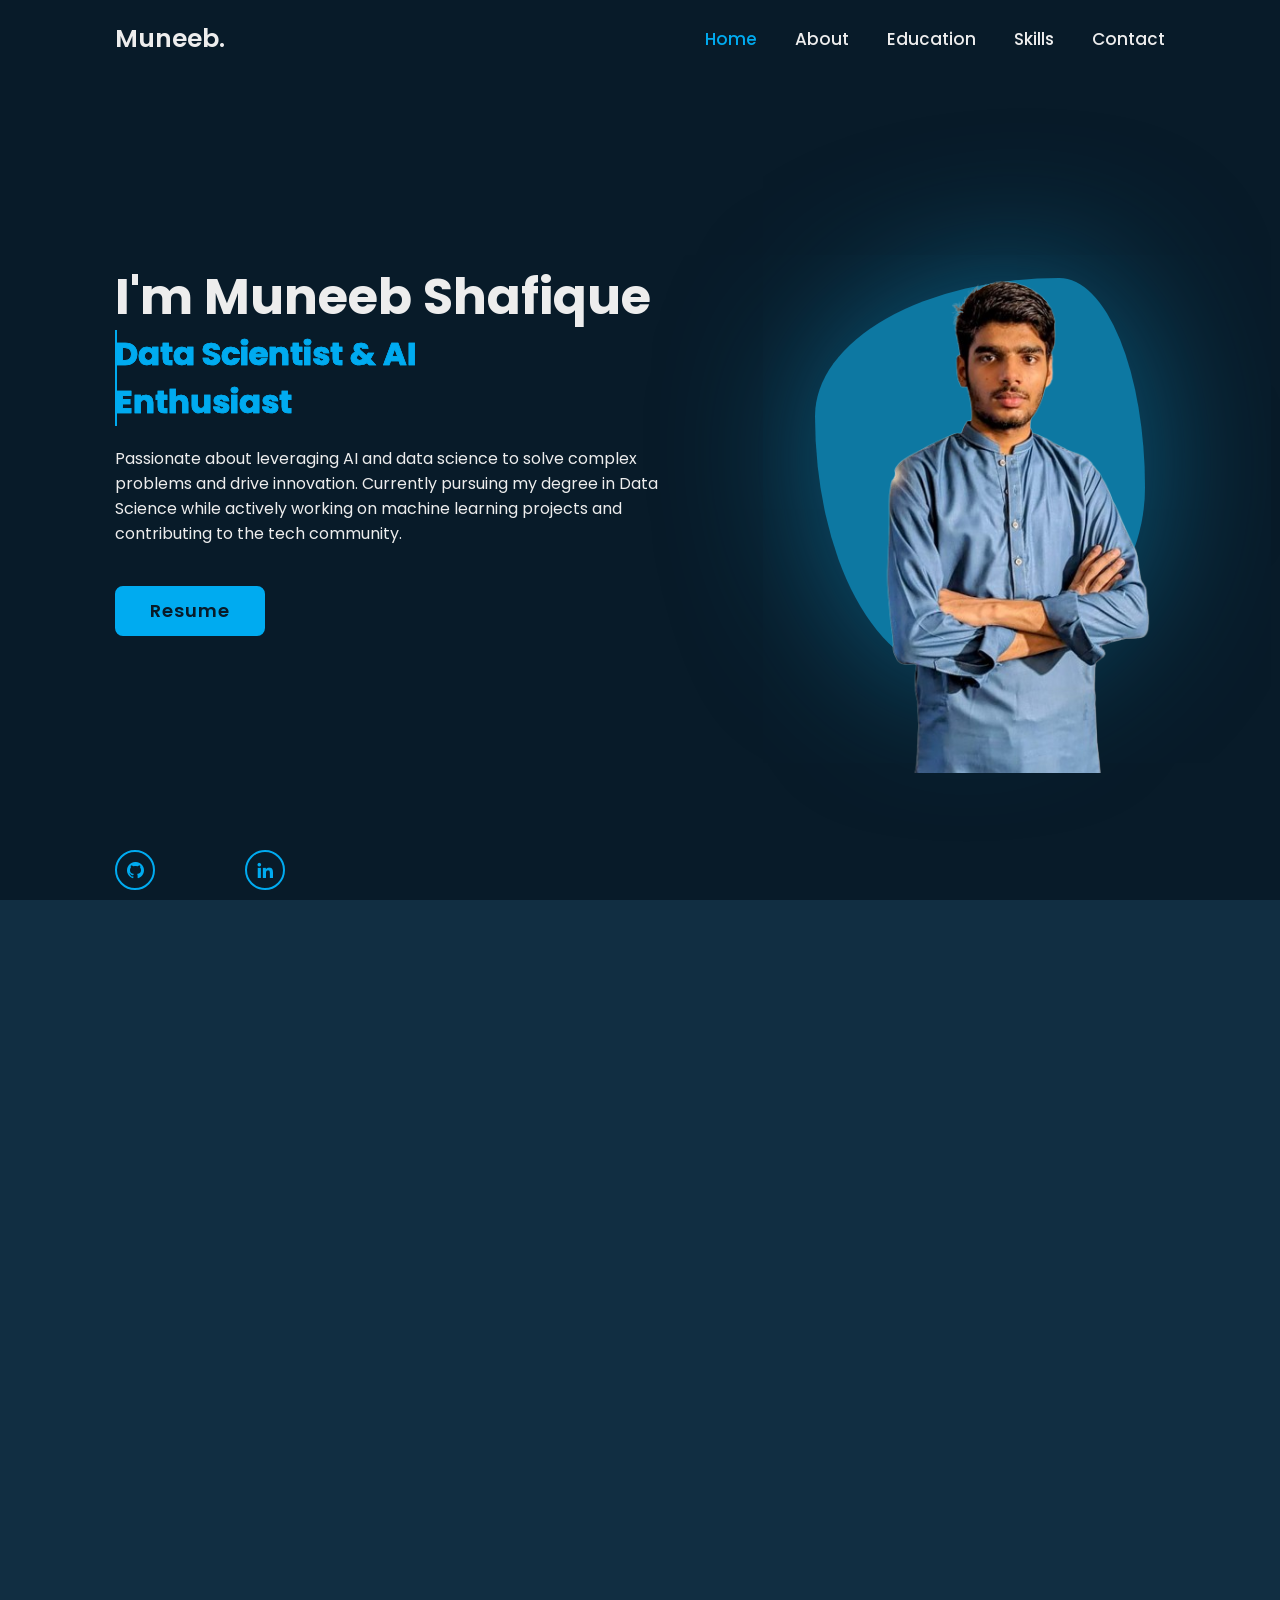
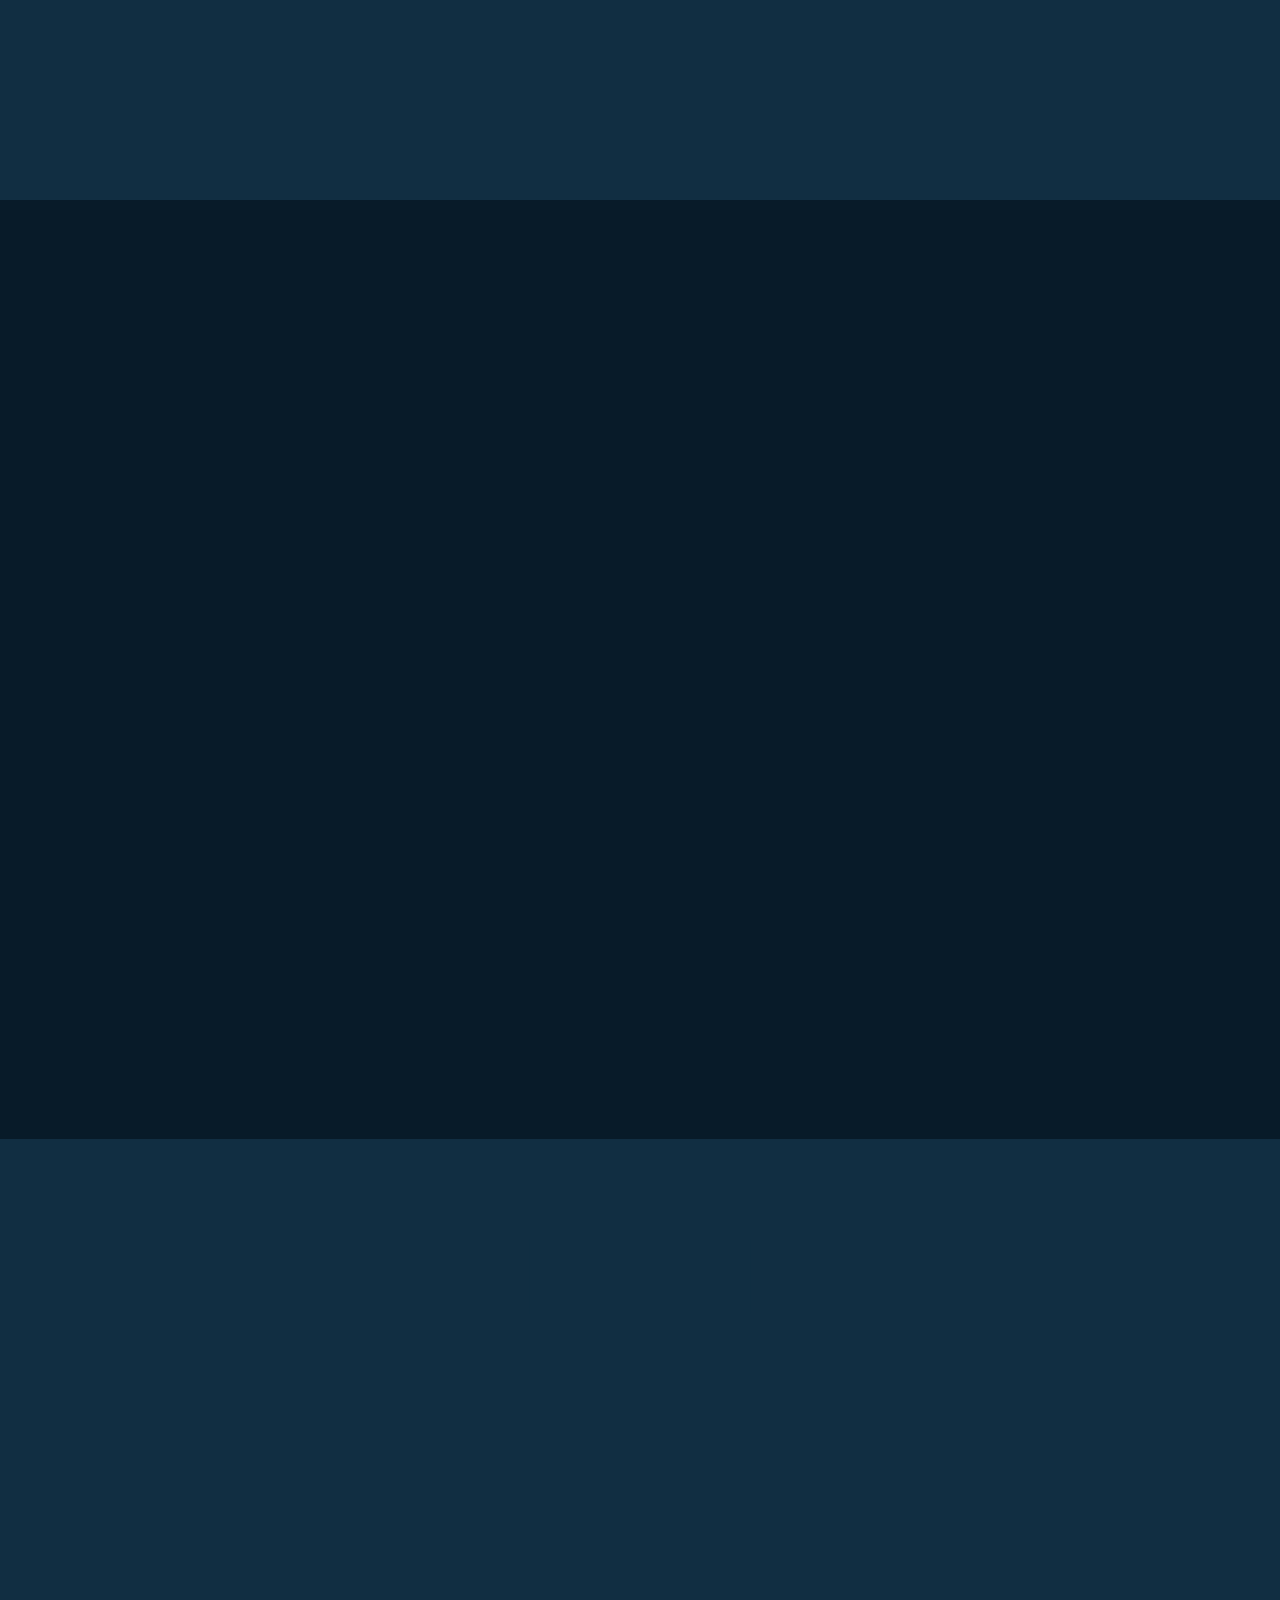
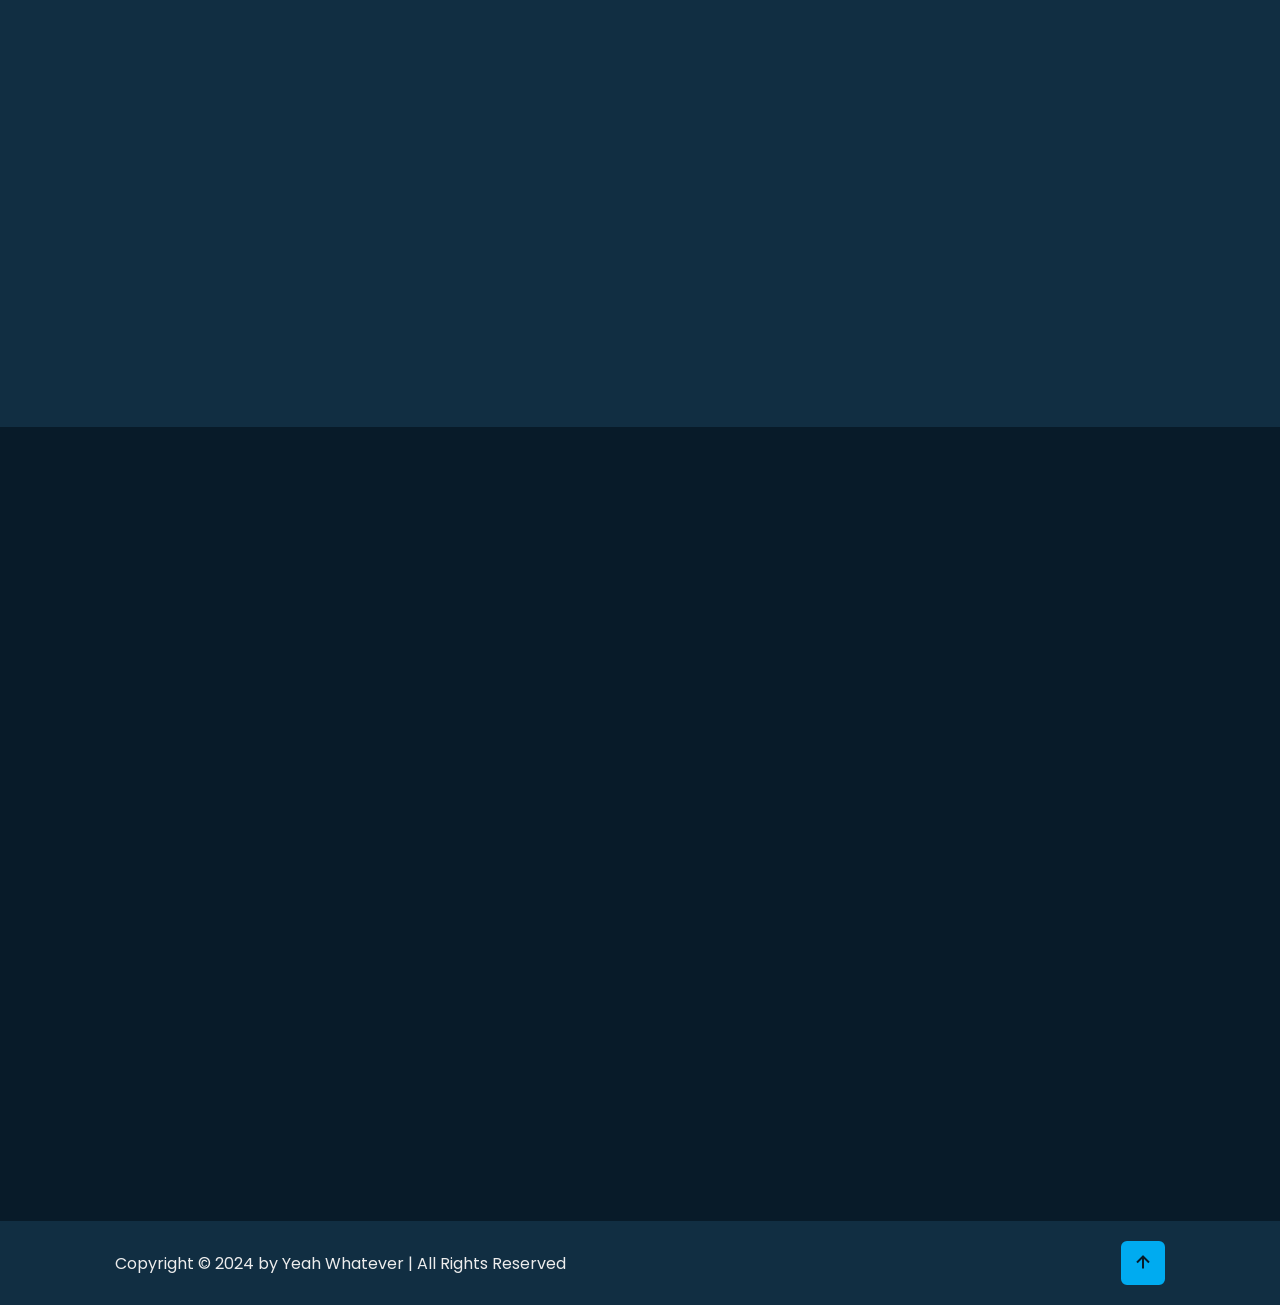
==== commit 35b11821: "Update index.html" ====
--- a/index.html
+++ b/index.html
@@ -52,9 +52,8 @@
       </div>
     </div>
     <div class="home-sci">
-      <a href="https://github.com/munib123" target="_blank" href="#"><i class='bx bxl-github'></i></a>
-      <a href="https://www.instagram.com/munib.zehel/" target="_blank" href="#"><i class='bx bxl-instagram'></i></a>
-      <a href="https://www.linkedin.com/in/muneeb-zehel/" target="_blank" href="#"><i class='bx bxl-linkedin'></i></a>
+      <a href="https://github.com/munib123" target="_blank"><i class='bx bxl-github'></i></a>
+      <a href="https://www.linkedin.com/in/muneeb-zehel/" target="_blank"><i class='bx bxl-linkedin'></i></a>
       <span class="animate" style="--i:6"></span>
     </div>
     <!-- Adjusting the Picture -->
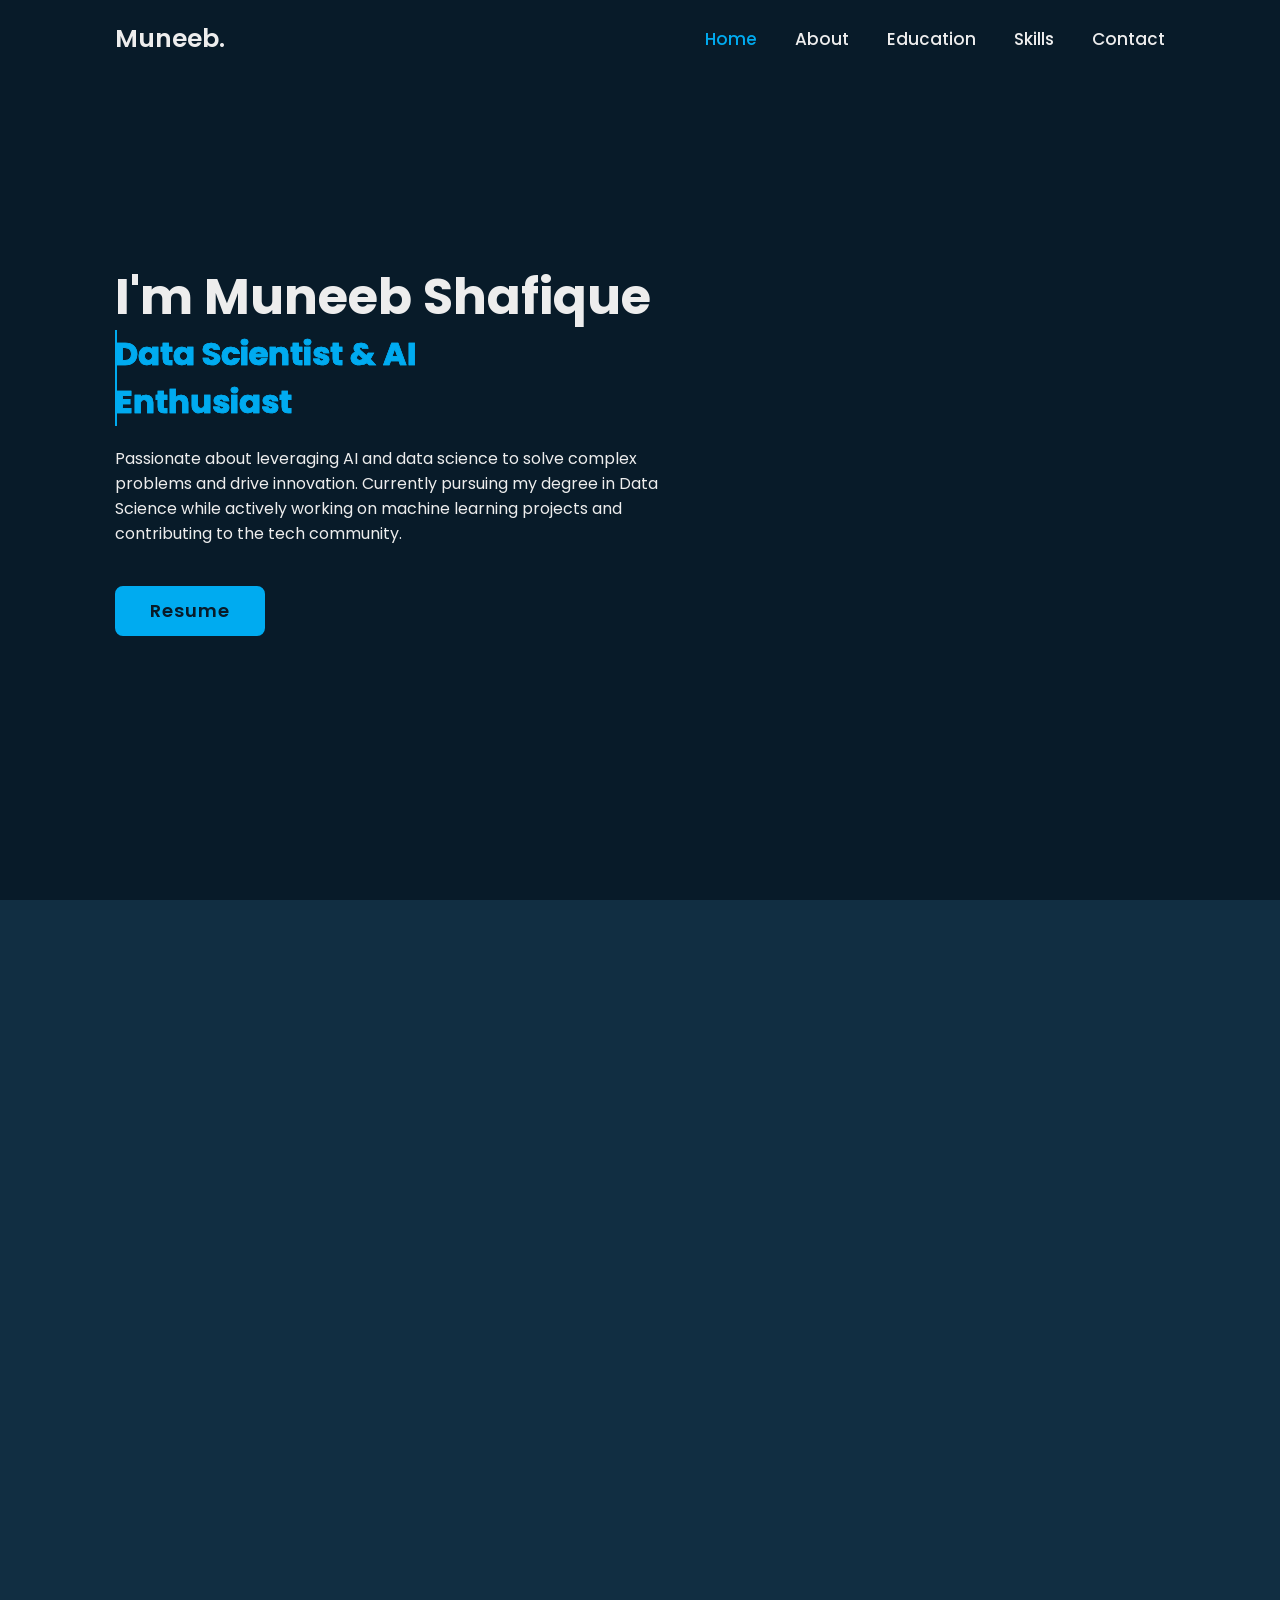
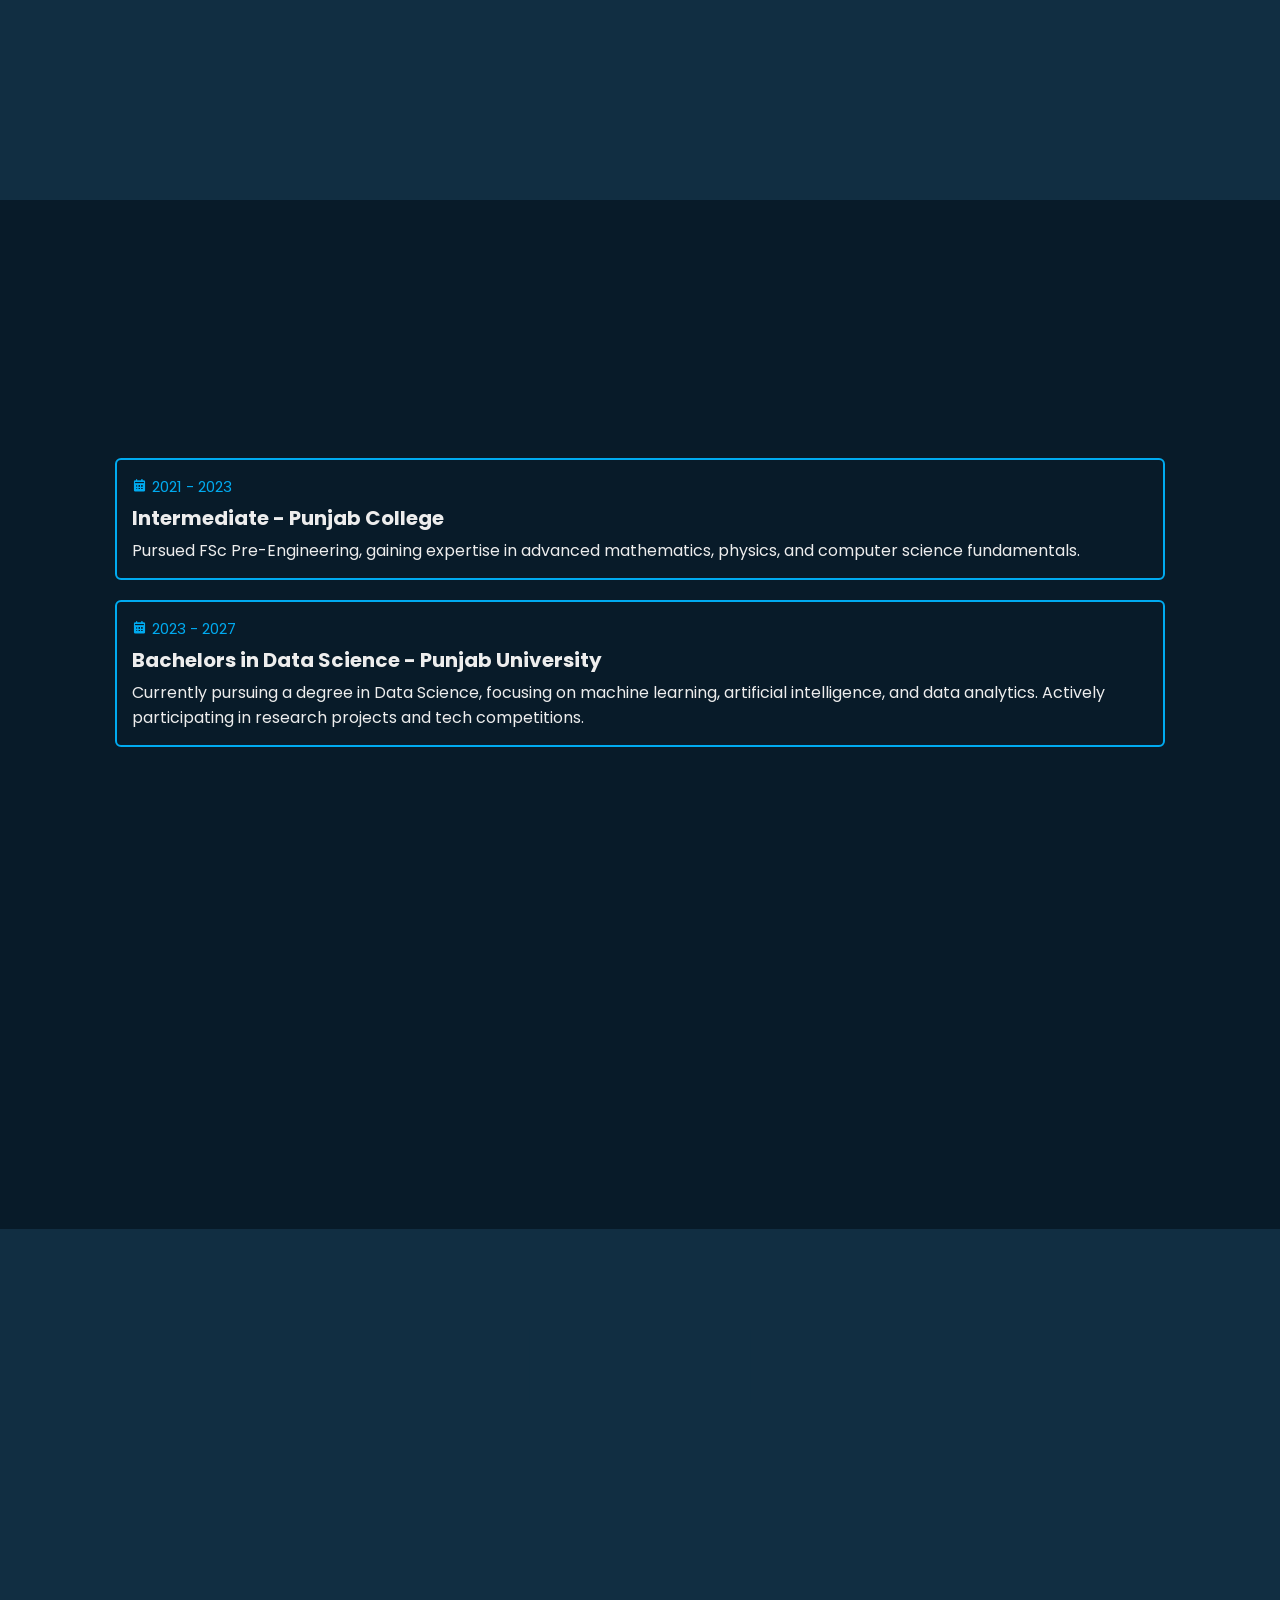
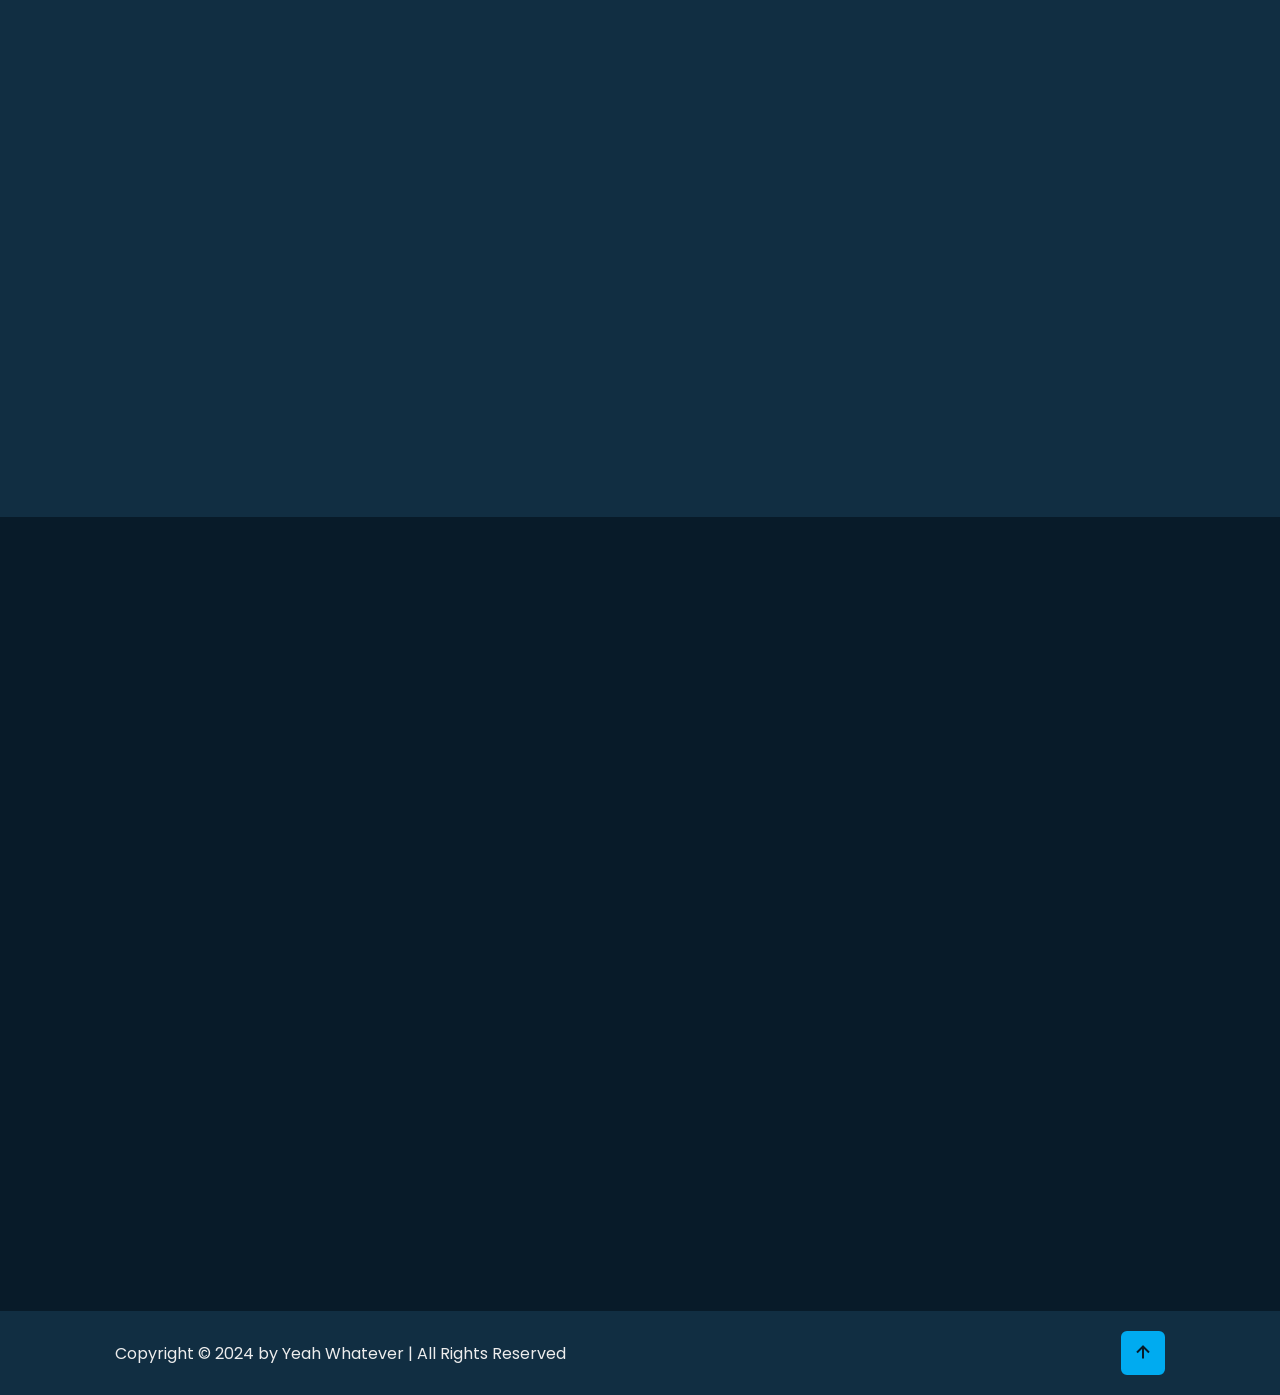
==== commit 92c5c50b: "Update index.html" ====
--- a/index.html
+++ b/index.html
@@ -95,15 +95,7 @@
       <div class="education-column">
         <h3 class="title">Education<span class="animate scroll" style="--i:2;"></span></h3>
 
-        <div class="education-box">
-          <div class="education-content">
-            <div class="content">
-              <div class="year"><i class='bx bxs-calendar'></i>2019 - 2021</div>
-              <h3>Matriculation - Al Qalm</h3>
-              <p>Completed matriculation with distinction, focusing on science subjects and developing 
-                 a strong foundation in mathematics and computer science.</p>
-            </div>
-          </div>
+        
 
           <div class="education-content">
             <div class="content">
@@ -134,29 +126,23 @@
           <div class="education-content">
             <div class="content">
               <div class="year"><i class='bx bxs-calendar'></i>2023 - Present</div>
-              <h3>Competitive Programming - Codefest 4.0</h3>
-              <p>Participated in Codefest 4.0, demonstrating strong problem-solving abilities 
-                 and algorithmic thinking in competitive programming challenges.</p>
+              <h3>Campus Ambassador - Devsinc</h3>
+              <p>Arranged Industry tours to minimize the difference between Industry and academia
+                Arranges Workshops on Ai/ML/Data Analysis.</p>
             </div>
           </div>
 
           <div class="education-content">
             <div class="content">
               <div class="year"><i class='bx bxs-calendar'></i>2023 - Present</div>
-              <h3>Technical Lead - PUCIT</h3>
-              <p>Serving as a technical lead at PUCIT, mentoring fellow students, organizing 
-                 technical workshops, and leading various tech initiatives.</p>
-            </div>
-          </div>
-
-          <div class="education-content">
-            <div class="content">
-              <div class="year"><i class='bx bxs-calendar'></i>2023 - Present</div>
-              <h3>Research Assistant - Students Club</h3>
-              <p>Working as a research assistant in the Students Club, conducting data analysis, 
-                 developing machine learning models, and contributing to research publications.</p>
-            </div>
-          </div>
+              <h3>Campus Ambassador - AICP</h3>
+              <p>Organized AI-focused workshops, seminars, and webinars to promote community engagement.
+                Amplified AICP initiatives through social media campaigns and on-campus outreach programs.
+                Developed leadership and communication skills by coordinating with diverse teams and stakeholders.</p>
+            </div>
+          </div>
+
+          
 
           <span class="animate scroll" style="--i:6;"></span>
         </div>
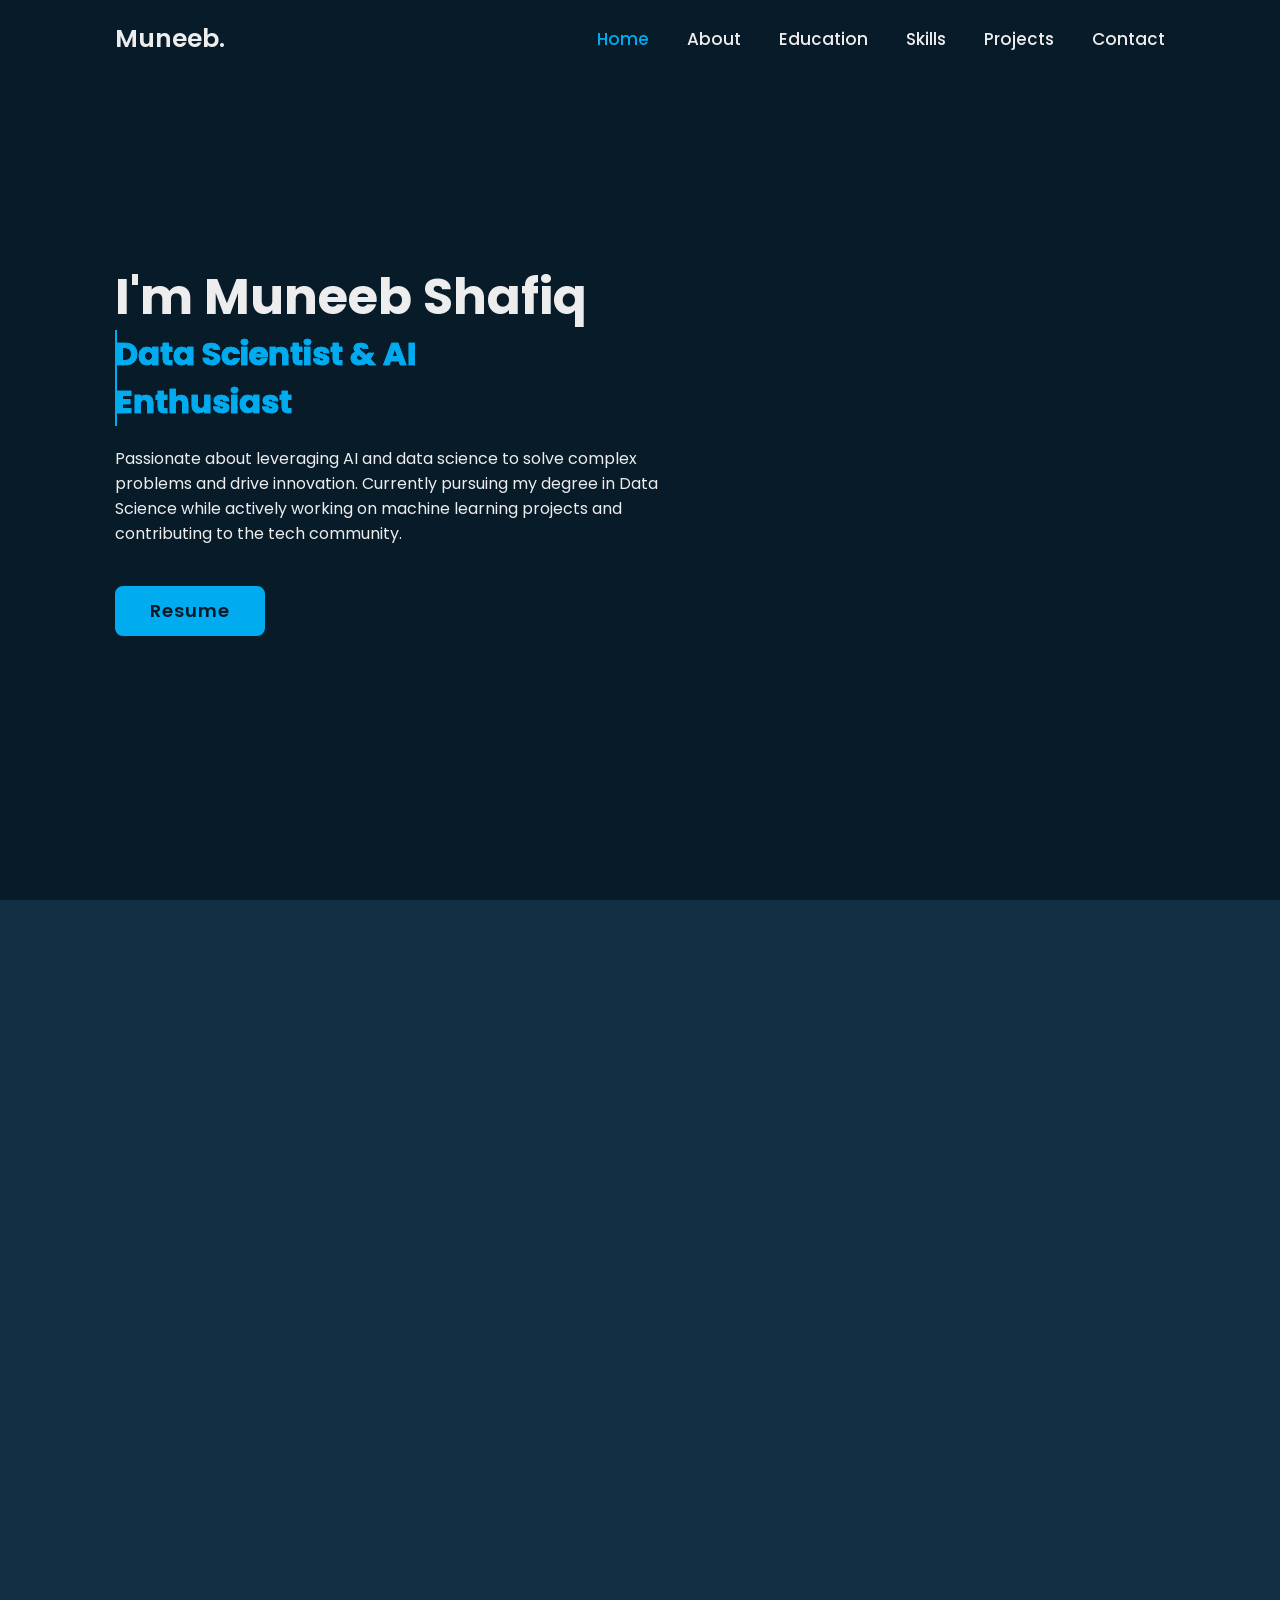
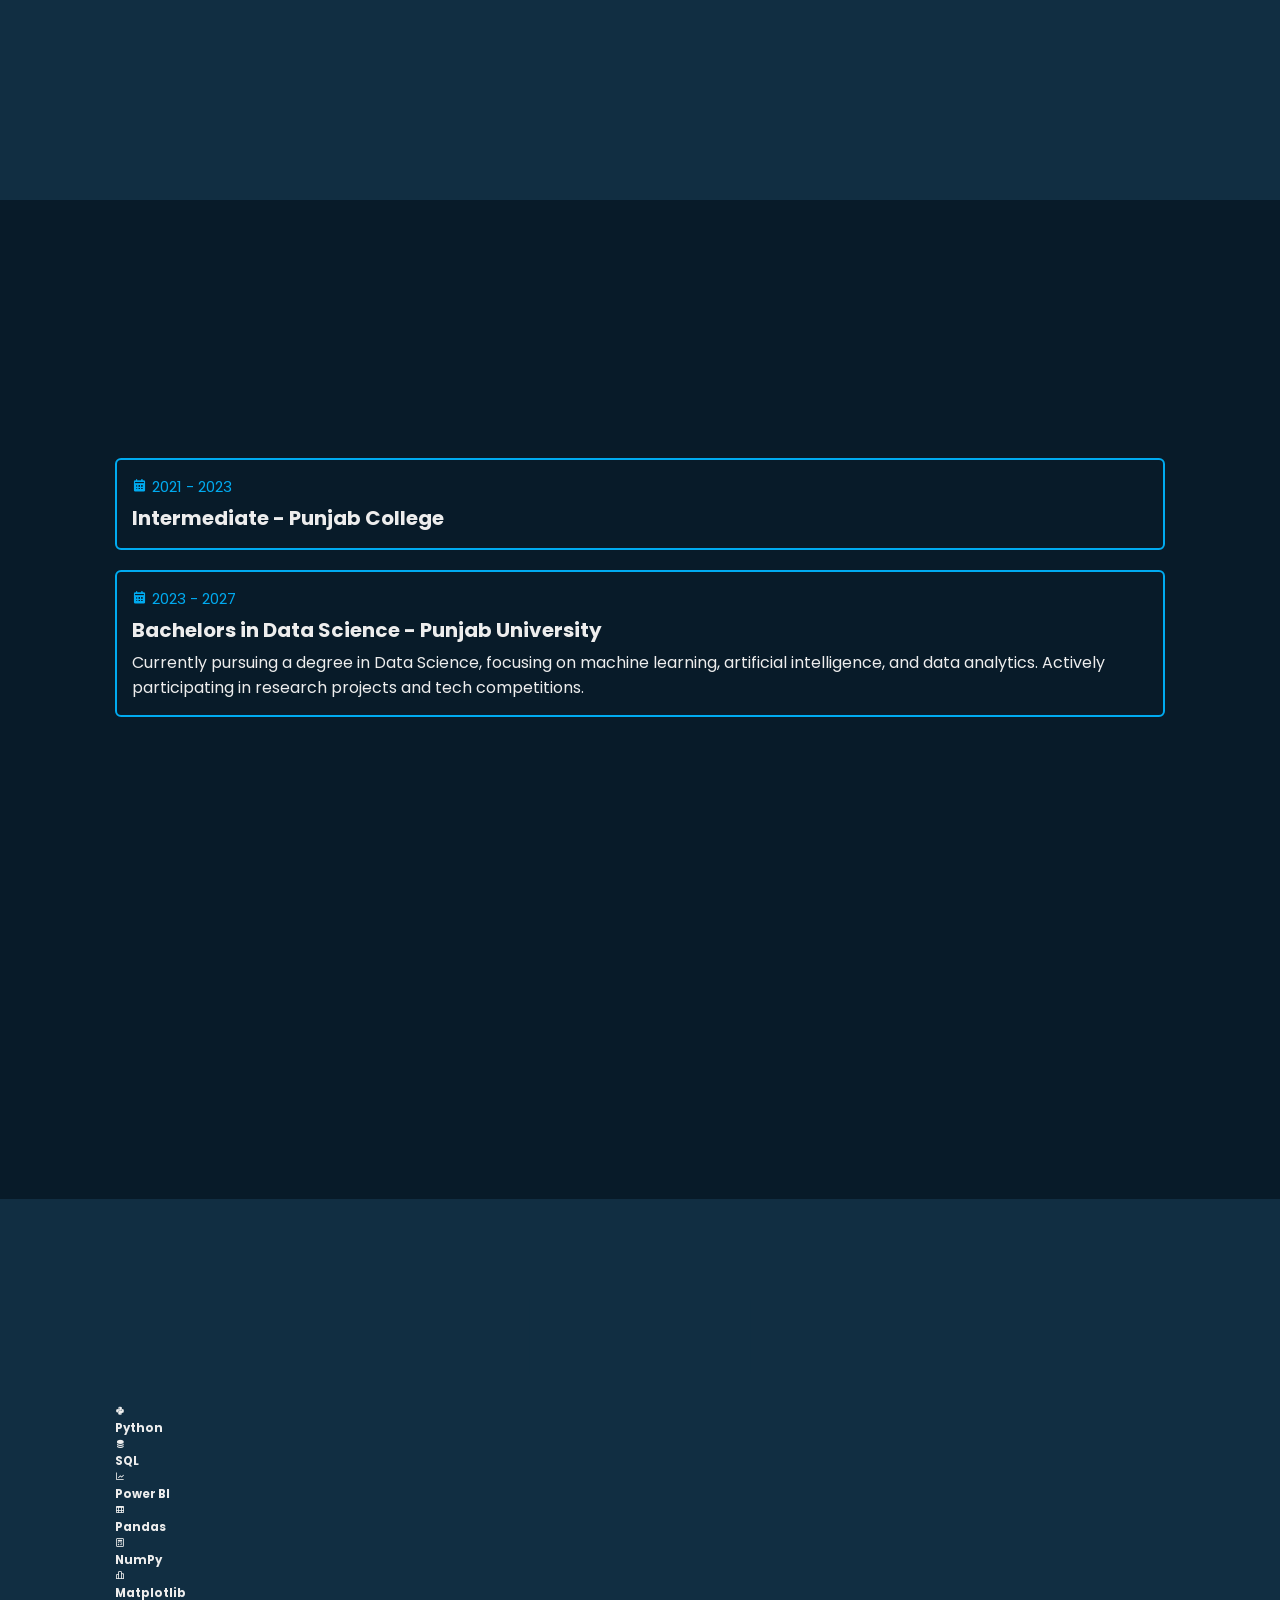
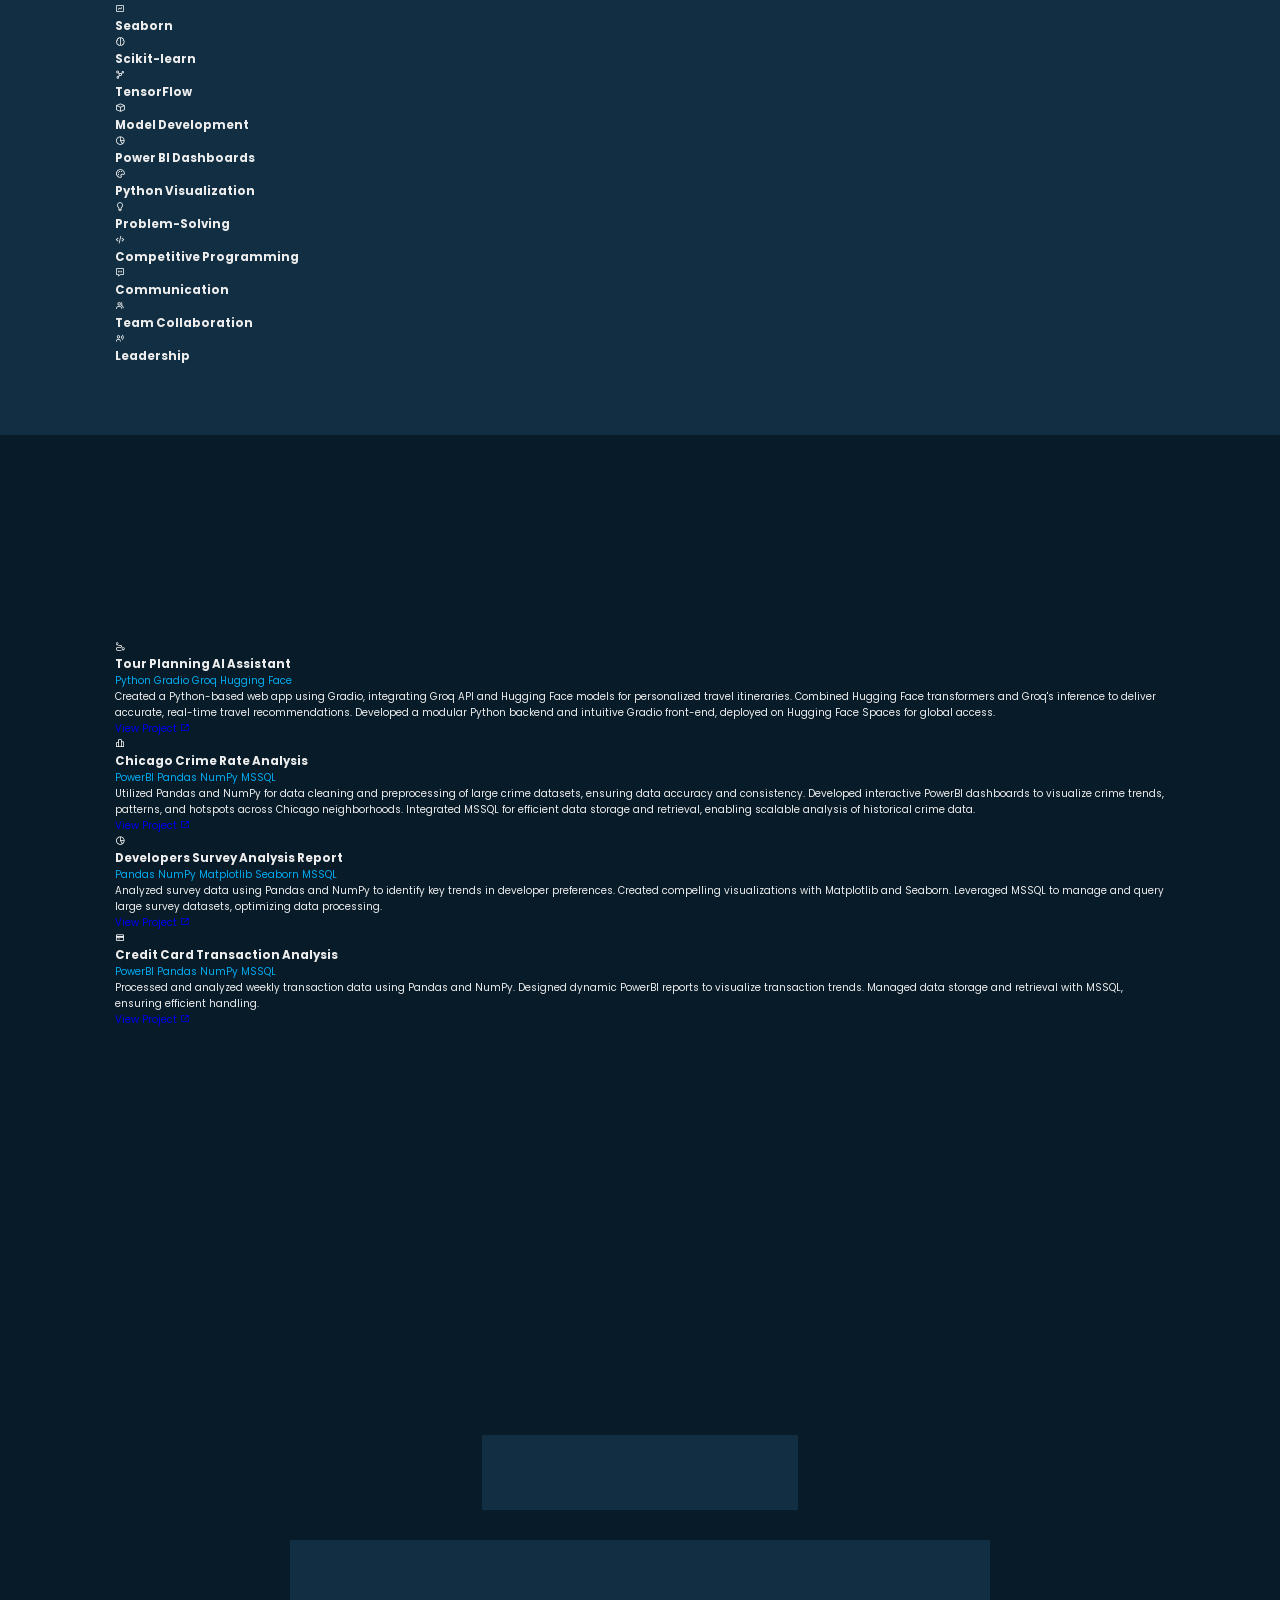
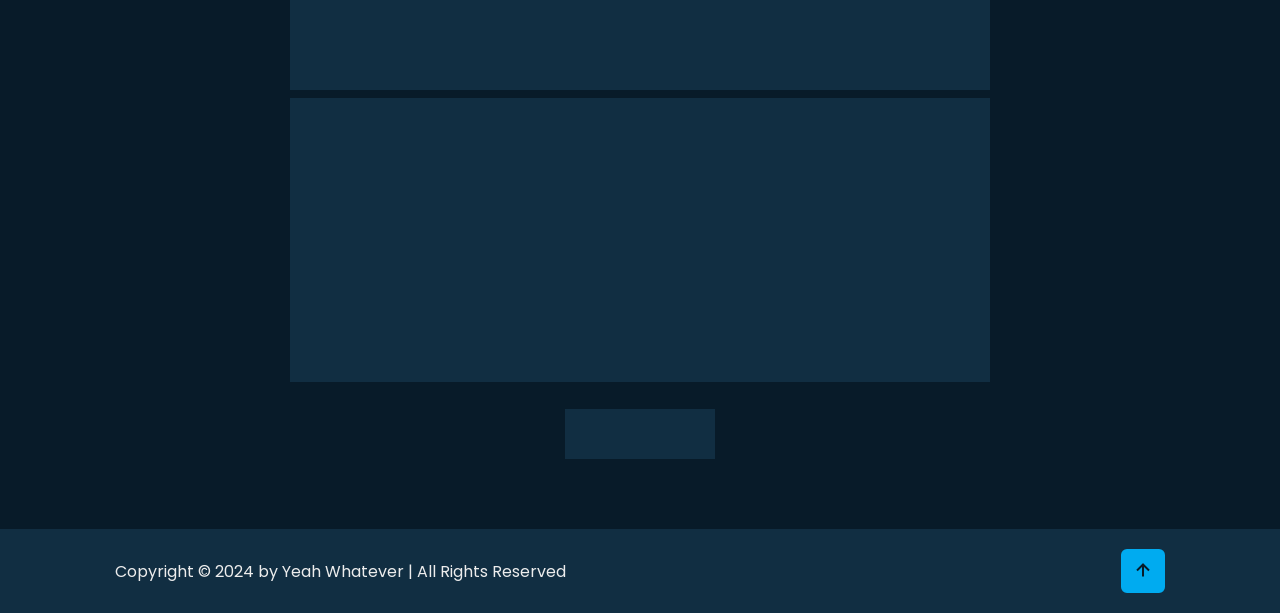
==== commit 902655c7: "Update index.html" ====
--- a/index.html
+++ b/index.html
@@ -12,6 +12,7 @@
   <link rel="icon" type="img/png" href="favicon-32x32.png">
   <!--Using Boxicon website for Social Media icons-->
   <link href='https://unpkg.com/boxicons@2.1.4/css/boxicons.min.css' rel='stylesheet'>
+  <link href='https://unpkg.com/boxicons@2.1.4/css/boxicons.css' rel='stylesheet'>
 </head>
 
 <body>
@@ -26,6 +27,7 @@
       <a href="#about">About</a>
       <a href="#education">Education</a>
       <a href="#skills">Skills</a>
+      <a href="#projects">Projects</a>
       <a href="#contact">Contact</a>
 
       <span class="active-nav"></span>
@@ -35,7 +37,7 @@
   <!--Home Section Design-->
   <section class="home show-animate" id="home">
     <div class="home-content">
-      <h1>I'm <span>Muneeb Shafique</span><span class="animate" style="--i:2"></span></h1>
+      <h1>I'm <span>Muneeb Shafiq</span><span class="animate" style="--i:2"></span></h1>
       <div class="text-animate">
         <h3>Data Scientist & AI Enthusiast</h3>
         <span class="animate" style="--i:3"></span>
@@ -52,13 +54,16 @@
       </div>
     </div>
     <div class="home-sci">
-      <a href="https://github.com/munib123" target="_blank"><i class='bx bxl-github'></i></a>
-      <a href="https://www.linkedin.com/in/muneeb-zehel/" target="_blank"><i class='bx bxl-linkedin'></i></a>
-      <span class="animate" style="--i:6"></span>
+      <a href="https://github.com/munib123" target="_blank" style="color: #00abf0; font-size: 24px;">
+        <i class='bx bxl-github'></i>
+      </a>
+      <a href="https://www.linkedin.com/in/muneeb-zehel/" target="_blank" style="color: #00abf0; font-size: 24px;">
+        <i class='bx bxl-linkedin'></i>
+      </a>
     </div>
     <!-- Adjusting the Picture -->
-    <div class="pic">
-      <img src="muneeb-portfolio.png" class="mun">
+    <div class="pic" style="background-color: #0d78a2;">
+      <img src="muneeb.jpg" alt="Muneeb's Profile Picture" class="mun" style="display: block; max-width: 100%;">
     </div>
     <span class="animate home-img" style="--i:7"></span>
   </section>
@@ -67,7 +72,7 @@
     <h2 class="heading">About <span>Me</span><span class="animate scroll" style="--i:1;"></span></h2>
 
     <div class="about-img">
-      <img src="mun-abt.jpg" alt="">
+      <img src="muneeb.jpg" alt="">
       <span class="circle-spin"></span>
       <span class="animate scroll" style="--i:2;"></span>
     </div>
@@ -101,8 +106,7 @@
             <div class="content">
               <div class="year"><i class='bx bxs-calendar'></i>2021 - 2023</div>
               <h3>Intermediate - Punjab College</h3>
-              <p>Pursued FSc Pre-Engineering, gaining expertise in advanced mathematics, physics, 
-                 and computer science fundamentals.</p>
+              
             </div>
           </div>
 
@@ -153,77 +157,163 @@
   <section class="skills" id="skills">
     <h2 class="heading">My <span>Skills</span><span class="animate scroll" style="--i:1;"></span></h2>
 
-    <div class="skills-row">
-      <div class="skills-column">
-        <h3 class="title">Coding Skills<span class="animate scroll" style="--i:2;"></span></h3>
-
-        <div class="skills-box">
-          <div class="skills-content">
-            <div class="progress">
-              <h3>Python <span>85%</span></h3>
-              <div class="bar"><span></span></div>
-            </div>
-
-            <div class="progress">
-              <h3>SQL <span>80%</span></h3>
-              <div class="bar"><span></span></div>
-            </div>
-
-            <div class="progress">
-              <h3>Machine Learning <span>75%</span></h3>
-              <div class="bar"><span></span></div>
-            </div>
-
-            <div class="progress">
-              <h3>Data Analysis <span>85%</span></h3>
-              <div class="bar"><span></span></div>
-            </div>
-          </div>
-
-          <span class="animate scroll" style="--i:3;"></span>
-        </div>
-      </div>
-
-      <div class="skills-column">
-        <h3 class="title">Professional Skills<span class="animate scroll" style="--i:5;"></span></h3>
-
-        <div class="skills-box">
-          <div class="skills-content">
-            <div class="progress">
-              <h3>Statistical Knowledge <span>95%</span></h3>
-              <div class="bar"><span></span></div>
-            </div>
-
-            <div class="progress">
-              <h3>Domain Expertise <span>90%</span></h3>
-              <div class="bar"><span></span></div>
-            </div>
-
-            <div class="progress">
-              <h3>Problem Solving <span>90%</span></h3>
-              <div class="bar"><span></span></div>
-            </div>
-
-            <div class="progress">
-              <h3>Team Leadership <span>85%</span></h3>
-              <div class="bar"><span></span></div>
-            </div>
-
-            <div class="progress">
-              <h3>Research & Analysis <span>80%</span></h3>
-              <div class="bar"><span></span></div>
-            </div>
-
-            <div class="progress">
-              <h3>Technical Communication <span>85%</span></h3>
-              <div class="bar"><span></span></div>
-            </div>
-          </div>
-          <span class="animate scroll" style="--i:6;"></span>
-        </div>
-      </div>
-    </div>
-  </section>
+    <div class="skills-container">
+      <!-- Programming Languages & Tools -->
+      <div class="skill-box">
+        <i class='bx bxl-python'></i>
+        <h3>Python</h3>
+      </div>
+      <div class="skill-box">
+        <i class='bx bxs-data'></i>
+        <h3>SQL</h3>
+      </div>
+      <div class="skill-box">
+        <i class='bx bx-line-chart'></i>
+        <h3>Power BI</h3>
+      </div>
+
+      <!-- Data Science Libraries -->
+      <div class="skill-box">
+        <i class='bx bx-table'></i>
+        <h3>Pandas</h3>
+      </div>
+      <div class="skill-box">
+        <i class='bx bx-calculator'></i>
+        <h3>NumPy</h3>
+      </div>
+      <div class="skill-box">
+        <i class='bx bx-bar-chart-alt-2'></i>
+        <h3>Matplotlib</h3>
+      </div>
+      <div class="skill-box">
+        <i class='bx bx-chart'></i>
+        <h3>Seaborn</h3>
+      </div>
+
+      <!-- Machine Learning -->
+      <div class="skill-box">
+        <i class='bx bx-brain'></i>
+        <h3>Scikit-learn</h3>
+      </div>
+      <div class="skill-box">
+        <i class='bx bx-network-chart'></i>
+        <h3>TensorFlow</h3>
+      </div>
+      <div class="skill-box">
+        <i class='bx bx-cube'></i>
+        <h3>Model Development</h3>
+      </div>
+
+      <!-- Visualization & Analysis -->
+      <div class="skill-box">
+        <i class='bx bx-pie-chart-alt-2'></i>
+        <h3>Power BI Dashboards</h3>
+      </div>
+      <div class="skill-box">
+        <i class='bx bx-palette'></i>
+        <h3>Python Visualization</h3>
+      </div>
+
+      <!-- Soft Skills -->
+      <div class="skill-box">
+        <i class='bx bx-bulb'></i>
+        <h3>Problem-Solving</h3>
+      </div>
+      <div class="skill-box">
+        <i class='bx bx-code-alt'></i>
+        <h3>Competitive Programming</h3>
+      </div>
+      <div class="skill-box">
+        <i class='bx bx-message-dots'></i>
+        <h3>Communication</h3>
+      </div>
+      <div class="skill-box">
+        <i class='bx bx-group'></i>
+        <h3>Team Collaboration</h3>
+      </div>
+      <div class="skill-box">
+        <i class='bx bx-user-voice'></i>
+        <h3>Leadership</h3>
+      </div>
+    </div>
+  </section>
+
+  <!--Projects Section Design-->
+  <section class="projects show-animate" id="projects">
+    <h2 class="heading">My <span>Projects</span><span class="animate scroll" style="--i:1;"></span></h2>
+
+    <div class="projects-container">
+      <!-- Project 1 -->
+      <div class="project-box">
+        <div class="project-icon">
+          <i class='bx bx-trip'></i>
+        </div>
+        <h3>Tour Planning AI Assistant</h3>
+        <div class="tech-stack">
+          <span>Python</span>
+          <span>Gradio</span>
+          <span>Groq</span>
+          <span>Hugging Face</span>
+        </div>
+        <p>Created a Python-based web app using Gradio, integrating Groq API and Hugging Face models for personalized travel itineraries. Combined Hugging Face transformers and Groq's inference to deliver accurate, real-time travel recommendations. Developed a modular Python backend and intuitive Gradio front-end, deployed on Hugging Face Spaces for global access.</p>
+        <a href="#" class="project-link">View Project <i class='bx bx-link-external'></i></a>
+        <span class="animate scroll" style="--i:2;"></span>
+      </div>
+
+      <!-- Project 2 -->
+      <div class="project-box">
+        <div class="project-icon">
+          <i class='bx bx-bar-chart-alt-2'></i>
+        </div>
+        <h3>Chicago Crime Rate Analysis</h3>
+        <div class="tech-stack">
+          <span>PowerBI</span>
+          <span>Pandas</span>
+          <span>NumPy</span>
+          <span>MSSQL</span>
+        </div>
+        <p>Utilized Pandas and NumPy for data cleaning and preprocessing of large crime datasets, ensuring data accuracy and consistency. Developed interactive PowerBI dashboards to visualize crime trends, patterns, and hotspots across Chicago neighborhoods. Integrated MSSQL for efficient data storage and retrieval, enabling scalable analysis of historical crime data.</p>
+        <a href="#" class="project-link">View Project <i class='bx bx-link-external'></i></a>
+        <span class="animate scroll" style="--i:3;"></span>
+      </div>
+
+      <!-- Project 3 -->
+      <div class="project-box">
+        <div class="project-icon">
+          <i class='bx bx-pie-chart-alt-2'></i>
+        </div>
+        <h3>Developers Survey Analysis Report</h3>
+        <div class="tech-stack">
+          <span>Pandas</span>
+          <span>NumPy</span>
+          <span>Matplotlib</span>
+          <span>Seaborn</span>
+          <span>MSSQL</span>
+        </div>
+        <p>Analyzed survey data using Pandas and NumPy to identify key trends in developer preferences. Created compelling visualizations with Matplotlib and Seaborn. Leveraged MSSQL to manage and query large survey datasets, optimizing data processing.</p>
+        <a href="#" class="project-link">View Project <i class='bx bx-link-external'></i></a>
+        <span class="animate scroll" style="--i:4;"></span>
+      </div>
+
+      <!-- Project 4 -->
+      <div class="project-box">
+        <div class="project-icon">
+          <i class='bx bx-credit-card'></i>
+        </div>
+        <h3>Credit Card Transaction Analysis</h3>
+        <div class="tech-stack">
+          <span>PowerBI</span>
+          <span>Pandas</span>
+          <span>NumPy</span>
+          <span>MSSQL</span>
+        </div>
+        <p>Processed and analyzed weekly transaction data using Pandas and NumPy. Designed dynamic PowerBI reports to visualize transaction trends. Managed data storage and retrieval with MSSQL, ensuring efficient handling.</p>
+        <a href="#" class="project-link">View Project <i class='bx bx-link-external'></i></a>
+        <span class="animate scroll" style="--i:5;"></span>
+      </div>
+    </div>
+  </section>
+
   <!--Contact Section Design-->
   <section class="contact" id="contact">
     <h2 class="heading">Contact <span>Me!</span><span class="animate scroll" style="--i:1;"></span></h2>
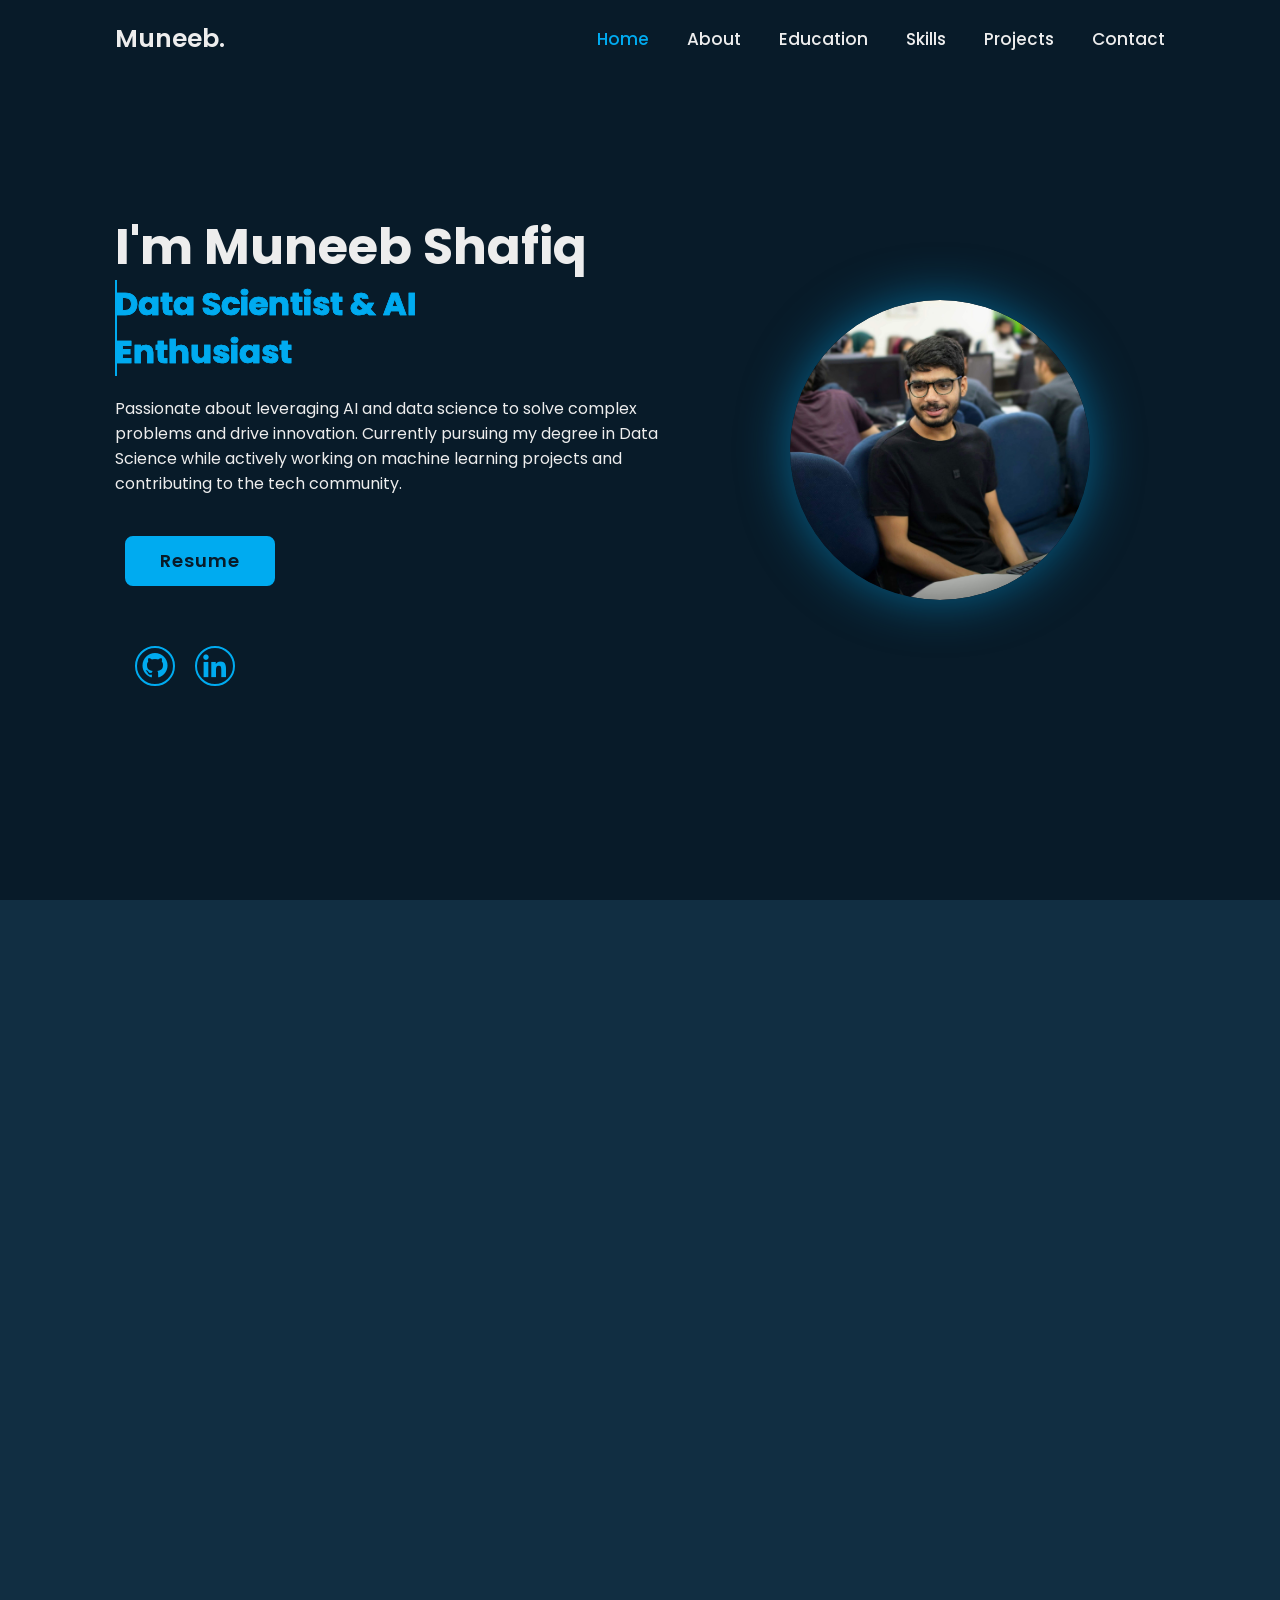
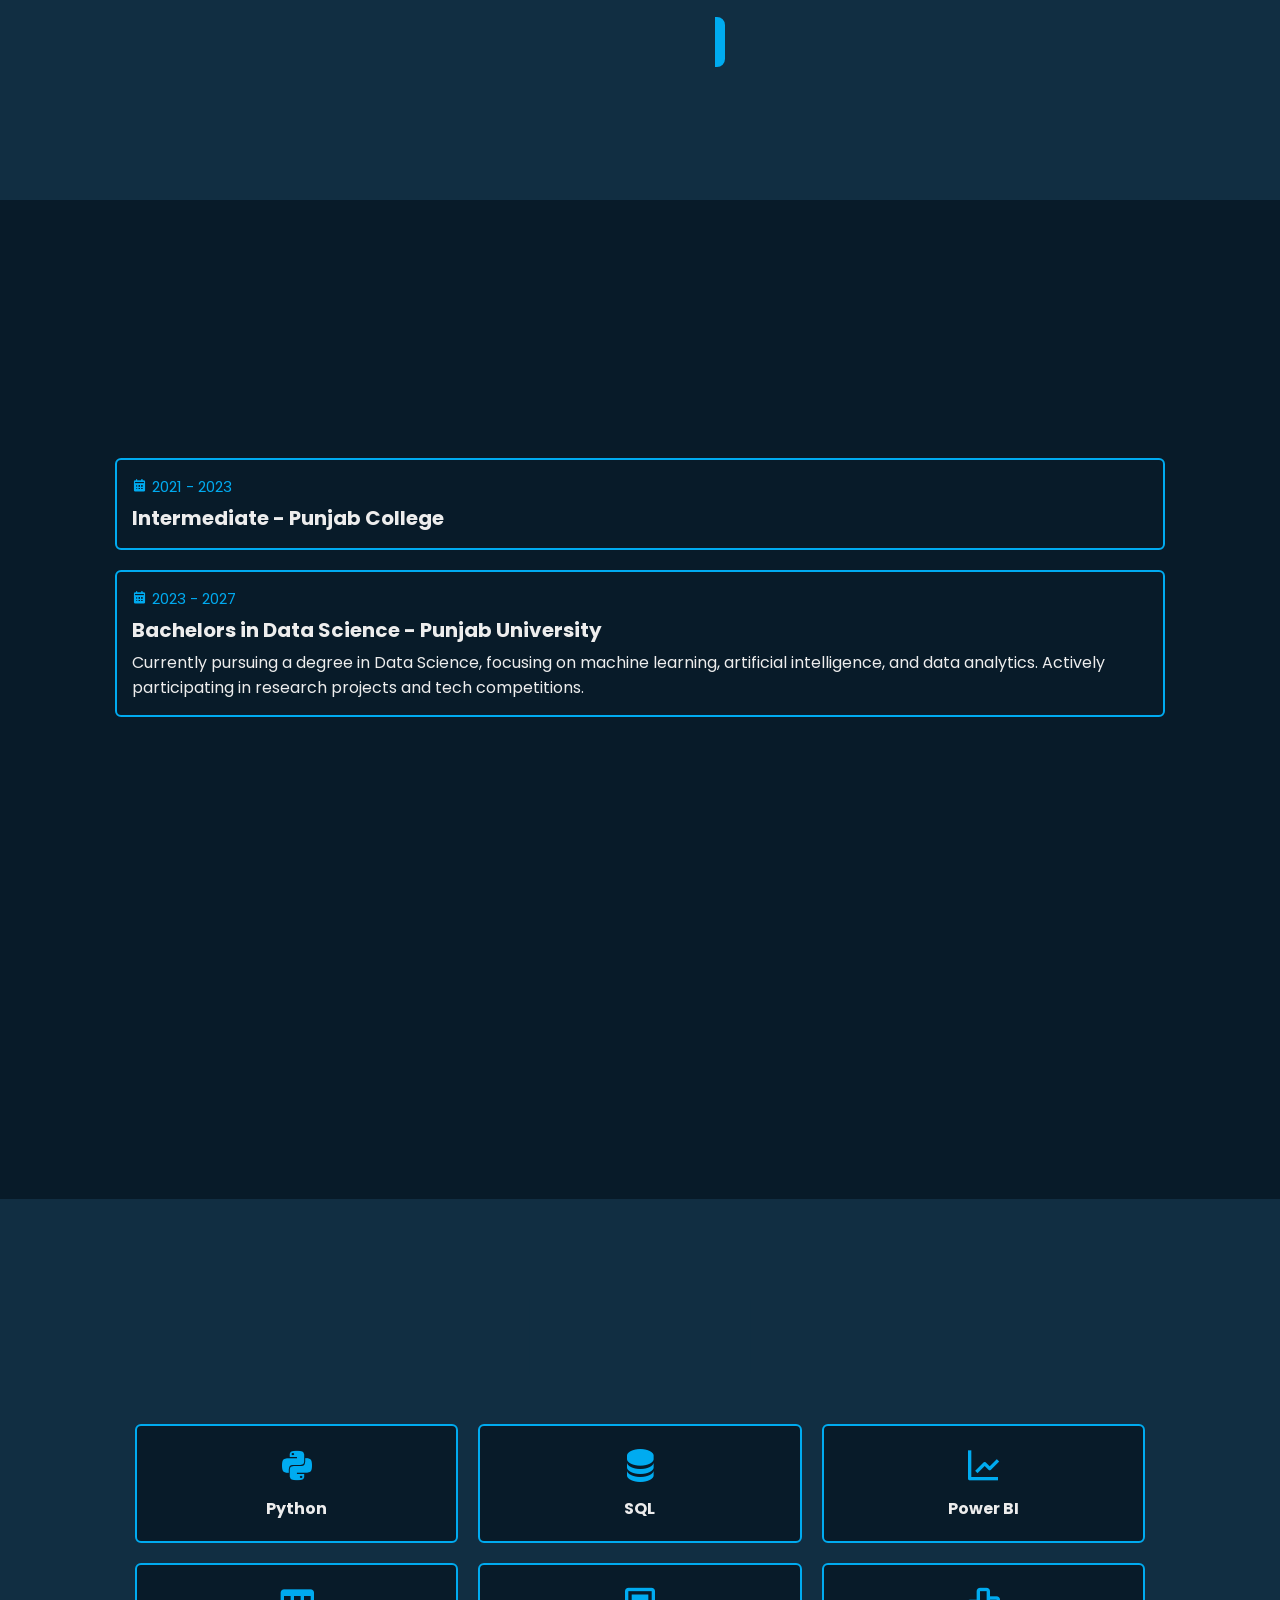
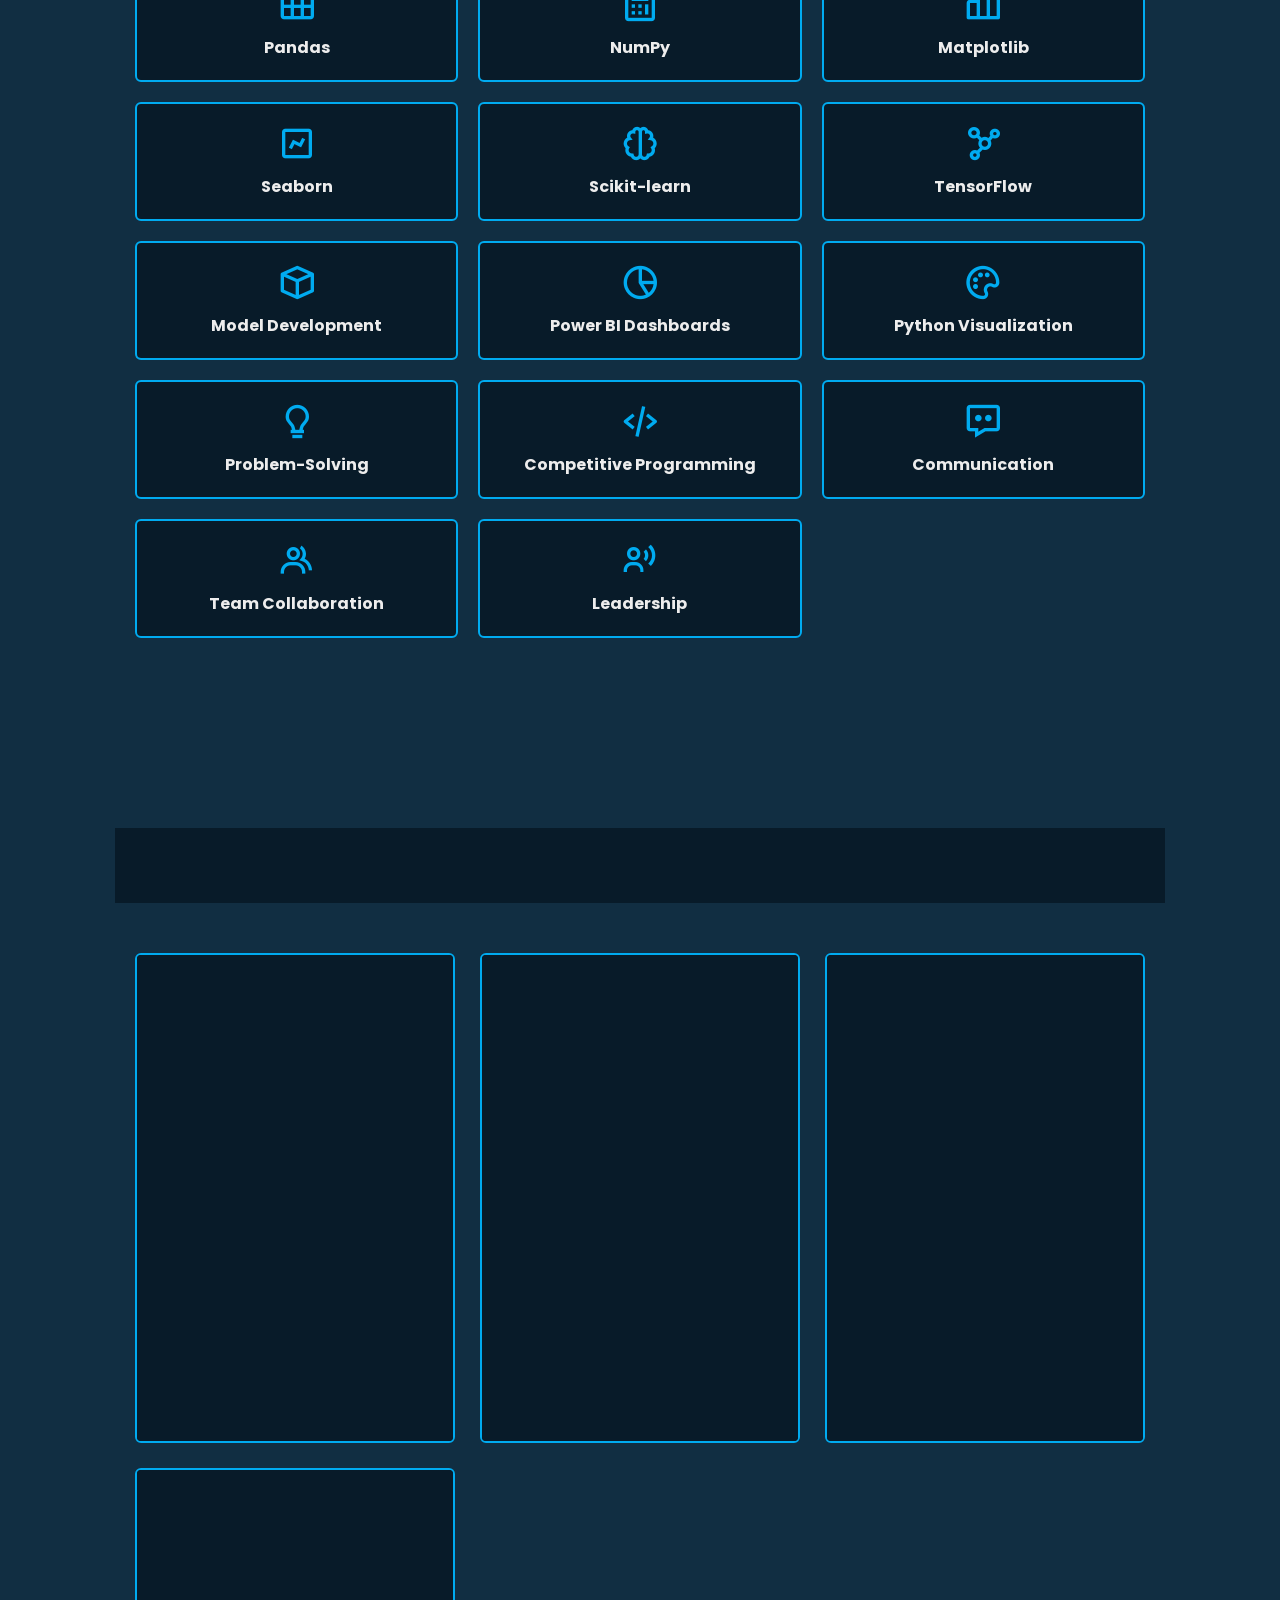
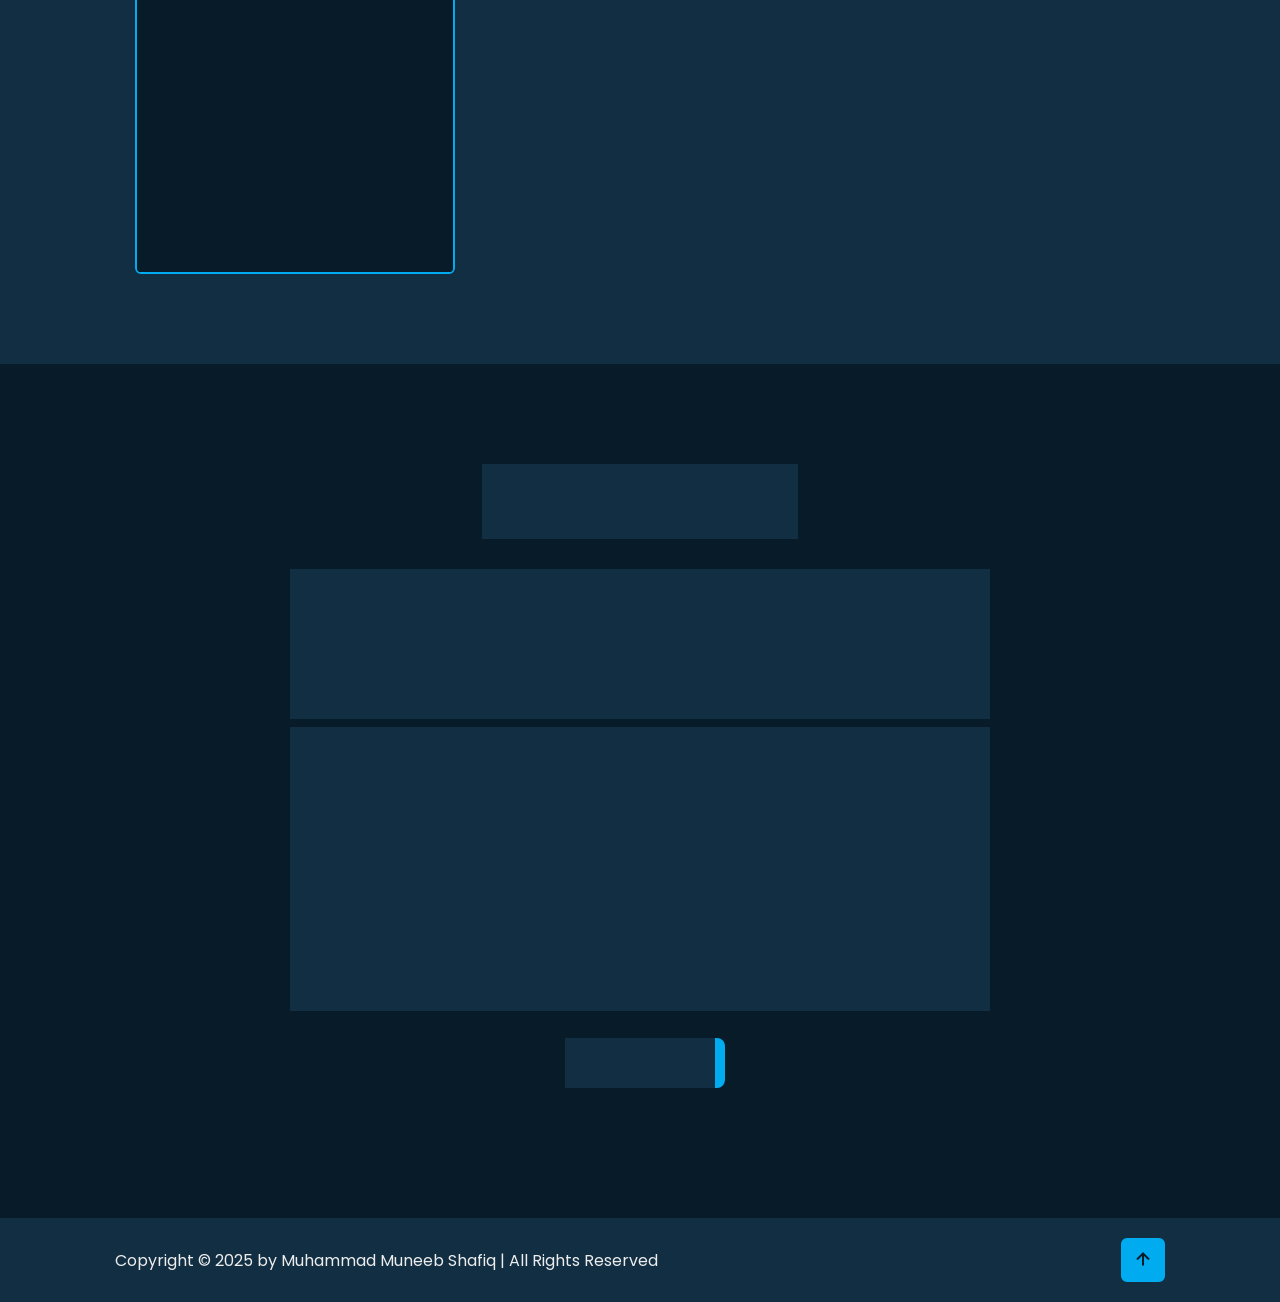
==== commit fb0e4acc: "Update index.html" ====
--- a/index.html
+++ b/index.html
@@ -52,18 +52,19 @@
         <a href="Munib_resume.pdf" download class="btn">Resume</a>
         <span class="animate" style="--i:5"></span>
       </div>
-    </div>
-    <div class="home-sci">
-      <a href="https://github.com/munib123" target="_blank" style="color: #00abf0; font-size: 24px;">
-        <i class='bx bxl-github'></i>
-      </a>
-      <a href="https://www.linkedin.com/in/muneeb-zehel/" target="_blank" style="color: #00abf0; font-size: 24px;">
-        <i class='bx bxl-linkedin'></i>
-      </a>
-    </div>
-    <!-- Adjusting the Picture -->
-    <div class="pic" style="background-color: #0d78a2;">
-      <img src="muneeb.jpg" alt="Muneeb's Profile Picture" class="mun" style="display: block; max-width: 100%;">
+
+      <div class="home-sci">
+        <a href="https://github.com/munib123" target="_blank" style="text-decoration: none;">
+          <i class='bx bxl-github' style="font-size: 30px; color: #00abf0;"></i>
+        </a>
+        <a href="https://www.linkedin.com/in/muneeb-zehel/" target="_blank" style="text-decoration: none;">
+          <i class='bx bxl-linkedin' style="font-size: 30px; color: #00abf0;"></i>
+        </a>
+      </div>
+    </div>
+
+    <div class="pic" style="width: 300px; height: 300px; margin: 20px auto; border-radius: 50%; overflow: hidden; box-shadow: 0 0 50px rgba(0, 171, 240, 0.5);">
+      <img src="muneeb.jpg" alt="Muneeb's Profile Picture" style="width: 100%; height: 100%; object-fit: cover;">
     </div>
     <span class="animate home-img" style="--i:7"></span>
   </section>
@@ -360,7 +361,7 @@
 
   <footer class="footer">
     <div class="footer-text">
-      <p>Copyright &copy; 2024 by Yeah Whatever | All Rights Reserved</p>
+      <p>Copyright &copy; 2025 by Muhammad Muneeb Shafiq | All Rights Reserved</p>
       <!-- <span class="animate scroll" style="--i:1"></span> -->
     </div>
 
--- a/styles.css
+++ b/styles.css
@@ -9,7 +9,7 @@
   text-decoration: none;
   border: none;
   outline: none;
-  scroll-behavior: ;
+  scroll-behavior: smooth;
   font-family: 'Poppins', sans-serif;
 }
 
@@ -88,25 +88,34 @@
 /* Styling of pic */
 .pic {
   position: relative;
-  margin: 50px 20px 0px 100px;
-  object-fit: contain;
-  height: 395px;
-  width: 900px;
-  background: #0d78a2;
-  border-radius: 74% 26% 58% 42% / 35% 53% 47% 65%;
-  -webkit-box-shadow: 0px 0px 145px 4px rgba(13, 120, 162, 0.69);
-  -moz-box-shadow: 0px 0px 145px 4px rgba(13, 120, 162, 0.69);
-  box-shadow: 0px 0px 145px 4px rgba(13, 120, 162, 0.69);
+  width: 300px;
+  height: 300px;
+  margin: 20px auto;
+  border-radius: 50%;
+  overflow: hidden;
+  box-shadow: 0 0 50px rgba(0, 171, 240, 0.5);
+  z-index: 99;
+}
+
+.pic img {
+  width: 100%;
+  height: 100%;
+  object-fit: cover;
+  border-radius: 50%;
 }
 
 .pic .mun {
-  position:absolute;
-  bottom: -100px;
-  height: 500px;
-  margin-top: 50px;
-  overflow-y: hidden;
-  overflow-block: hidden;
-  overscroll-behavior-block: hidden;
+  width: 100%;
+  height: 100%;
+  object-fit: cover;
+  border-radius: 50%;
+}
+
+@media (max-width: 768px) {
+  .pic {
+    width: 250px;
+    height: 250px;
+  }
 }
 
 .home {
@@ -115,6 +124,7 @@
   padding: 0 9%;
   background-size: cover;
   background-position: center;
+  position: relative;
 }
 
 .home-content {
@@ -185,9 +195,11 @@
 .btn-box {
   position: relative;
   display: flex;
-  justify-content: space-between;
+  justify-content: flex-start;
   width: 34.5rem;
   height: 5rem;
+  margin-bottom: 60px;
+  padding-left: 10px;
 }
 
 .btn-box .btn {
@@ -243,50 +255,40 @@
 }
 
 .home-sci {
-  position: absolute;
-  bottom: 10px;
-  width: 170px;
-  display: flex;
-  justify-content: space-between;
-
+  display: flex;
+  justify-content: flex-start;
+  gap: 20px;
+  margin-top: 30px;
+  position: relative;
+  z-index: 99;
+  padding-left: 20px;
 }
 
 .home-sci a {
-  position: relative;
   display: inline-flex;
   justify-content: center;
   align-items: center;
+  width: 40px;
   height: 40px;
-  width: 40px;
-  text-decoration: none;
-  font-size: 20px;
   background: transparent;
   border: 2px solid #00abf0;
   border-radius: 50%;
+  text-decoration: none;
+  transition: 0.5s;
+}
+
+.home-sci a:hover {
+  background: #00abf0;
+}
+
+.home-sci a:hover i {
+  color: #081b29;
+}
+
+.home-sci a i {
+  font-size: 24px;
   color: #00abf0;
-  overflow: hidden;
-  transition: .5s;
-  z-index: 1;
-}
-
-.home-sci a::before {
-  content: '';
-  position: absolute;
-  top: 0;
-  left: 0;
-  background: #00abf0;
-  height: 100%;
-  transition: .5s;
-  width: 0;
-  z-index: -1;
-}
-
-.home-sci a:hover {
-  color: #081b29;
-}
-
-.home-sci a:hover::before {
-  width: 100%;
+  transition: 0.5s;
 }
 
 .about {
@@ -963,4 +965,240 @@
   100% {
     width: 0;
   }
-}+}
+
+.skills-container {
+  display: grid;
+  grid-template-columns: repeat(auto-fit, minmax(250px, 1fr));
+  gap: 2rem;
+  padding: 2rem;
+}
+
+.skill-box {
+  background: var(--bg-color);
+  border: .2rem solid var(--main-color);
+  border-radius: .6rem;
+  padding: 2rem;
+  text-align: center;
+  transition: .5s ease;
+  position: relative;
+  overflow: hidden;
+  z-index: 1;
+}
+
+.skill-box::before {
+  content: '';
+  position: absolute;
+  top: 0;
+  left: 0;
+  width: 0;
+  height: 100%;
+  background: var(--main-color);
+  z-index: -1;
+  transition: .5s ease;
+}
+
+.skill-box:hover::before {
+  width: 100%;
+}
+
+.skill-box i {
+  font-size: 4rem;
+  color: var(--main-color);
+  margin-bottom: 1rem;
+  transition: .5s ease;
+}
+
+.skill-box:hover i {
+  color: var(--bg-color);
+}
+
+.skill-box h3 {
+  font-size: 1.6rem;
+  color: var(--text-color);
+  transition: .5s ease;
+}
+
+.skill-box:hover h3 {
+  color: var(--bg-color);
+}
+
+@media (max-width: 768px) {
+  .skills-container {
+    grid-template-columns: repeat(auto-fit, minmax(200px, 1fr));
+    gap: 1.5rem;
+    padding: 1rem;
+  }
+
+  .skill-box {
+    padding: 1.5rem;
+  }
+
+  .skill-box i {
+    font-size: 3rem;
+  }
+
+  .skill-box h3 {
+    font-size: 1.4rem;
+  }
+}
+
+.projects {
+  min-height: auto;
+  padding-bottom: 7rem;
+  background: var(--second-bg-color);
+}
+
+.projects .heading {
+  position: relative;
+  font-size: 5rem;
+  margin-bottom: 3rem;
+  text-align: center;
+  color: var(--text-color);
+}
+
+.projects .heading span {
+  color: var(--main-color);
+}
+
+.projects.show-animate .animate.scroll {
+  transition-delay: calc(.3s * var(--i));
+  width: 0;
+}
+
+.projects-container {
+  display: grid;
+  grid-template-columns: repeat(auto-fit, minmax(300px, 1fr));
+  gap: 2.5rem;
+  padding: 2rem;
+}
+
+.project-box {
+  background: var(--bg-color);
+  border: .2rem solid var(--main-color);
+  border-radius: .6rem;
+  padding: 2rem;
+  text-align: center;
+  transition: .5s ease;
+  position: relative;
+  overflow: hidden;
+  z-index: 1;
+}
+
+.project-box::before {
+  content: '';
+  position: absolute;
+  top: 0;
+  left: 0;
+  width: 0;
+  height: 100%;
+  background: var(--main-color);
+  z-index: -1;
+  transition: .5s ease;
+}
+
+.project-box:hover::before {
+  width: 100%;
+}
+
+.project-icon {
+  font-size: 4rem;
+  color: var (--main-color);
+  margin-bottom: 1rem;
+  transition: .5s ease;
+}
+
+.project-box:hover .project-icon {
+  color: var(--bg-color);
+}
+
+.project-box h3 {
+  font-size: 2rem;
+  color: var(--text-color);
+  margin-bottom: 1rem;
+  transition: .5s ease;
+}
+
+.project-box:hover h3 {
+  color: var(--bg-color);
+}
+
+.tech-stack {
+  display: flex;
+  flex-wrap: wrap;
+  gap: 0.5rem;
+  justify-content: center;
+  margin-bottom: 1.5rem;
+}
+
+.tech-stack span {
+  background: var(--second-bg-color);
+  color: var(--main-color);
+  padding: 0.3rem 0.8rem;
+  border-radius: 0.4rem;
+  font-size: 1.2rem;
+  transition: .5s ease;
+}
+
+.project-box:hover .tech-stack span {
+  background: var(--bg-color);
+  color: var (--main-color);
+}
+
+.project-box p {
+  font-size: 1.4rem;
+  color: var(--text-color);
+  margin-bottom: 1.5rem;
+  transition: .5s ease;
+}
+
+.project-box:hover p {
+  color: var(--bg-color);
+}
+
+.project-link {
+  display: inline-flex;
+  align-items: center;
+  gap: 0.5rem;
+  font-size: 1.4rem;
+  color: var(--main-color);
+  text-decoration: none;
+  transition: .5s ease;
+}
+
+.project-link i {
+  font-size: 1.6rem;
+  transition: .5s ease;
+}
+
+.project-box:hover .project-link {
+  color: var(--bg-color);
+}
+
+@media (max-width: 768px) {
+  .projects-container {
+    grid-template-columns: repeat(auto-fit, minmax(250px, 1fr));
+    gap: 2rem;
+    padding: 1rem;
+  }
+
+  .project-box {
+    padding: 1.5rem;
+  }
+
+  .project-icon {
+    font-size: 3.5rem;
+  }
+
+  .project-box h3 {
+    font-size: 1.8rem;
+  }
+
+  .project-box p {
+    font-size: 1.3rem;
+  }
+
+  .tech-stack span {
+    font-size: 1.1rem;
+  }
+}
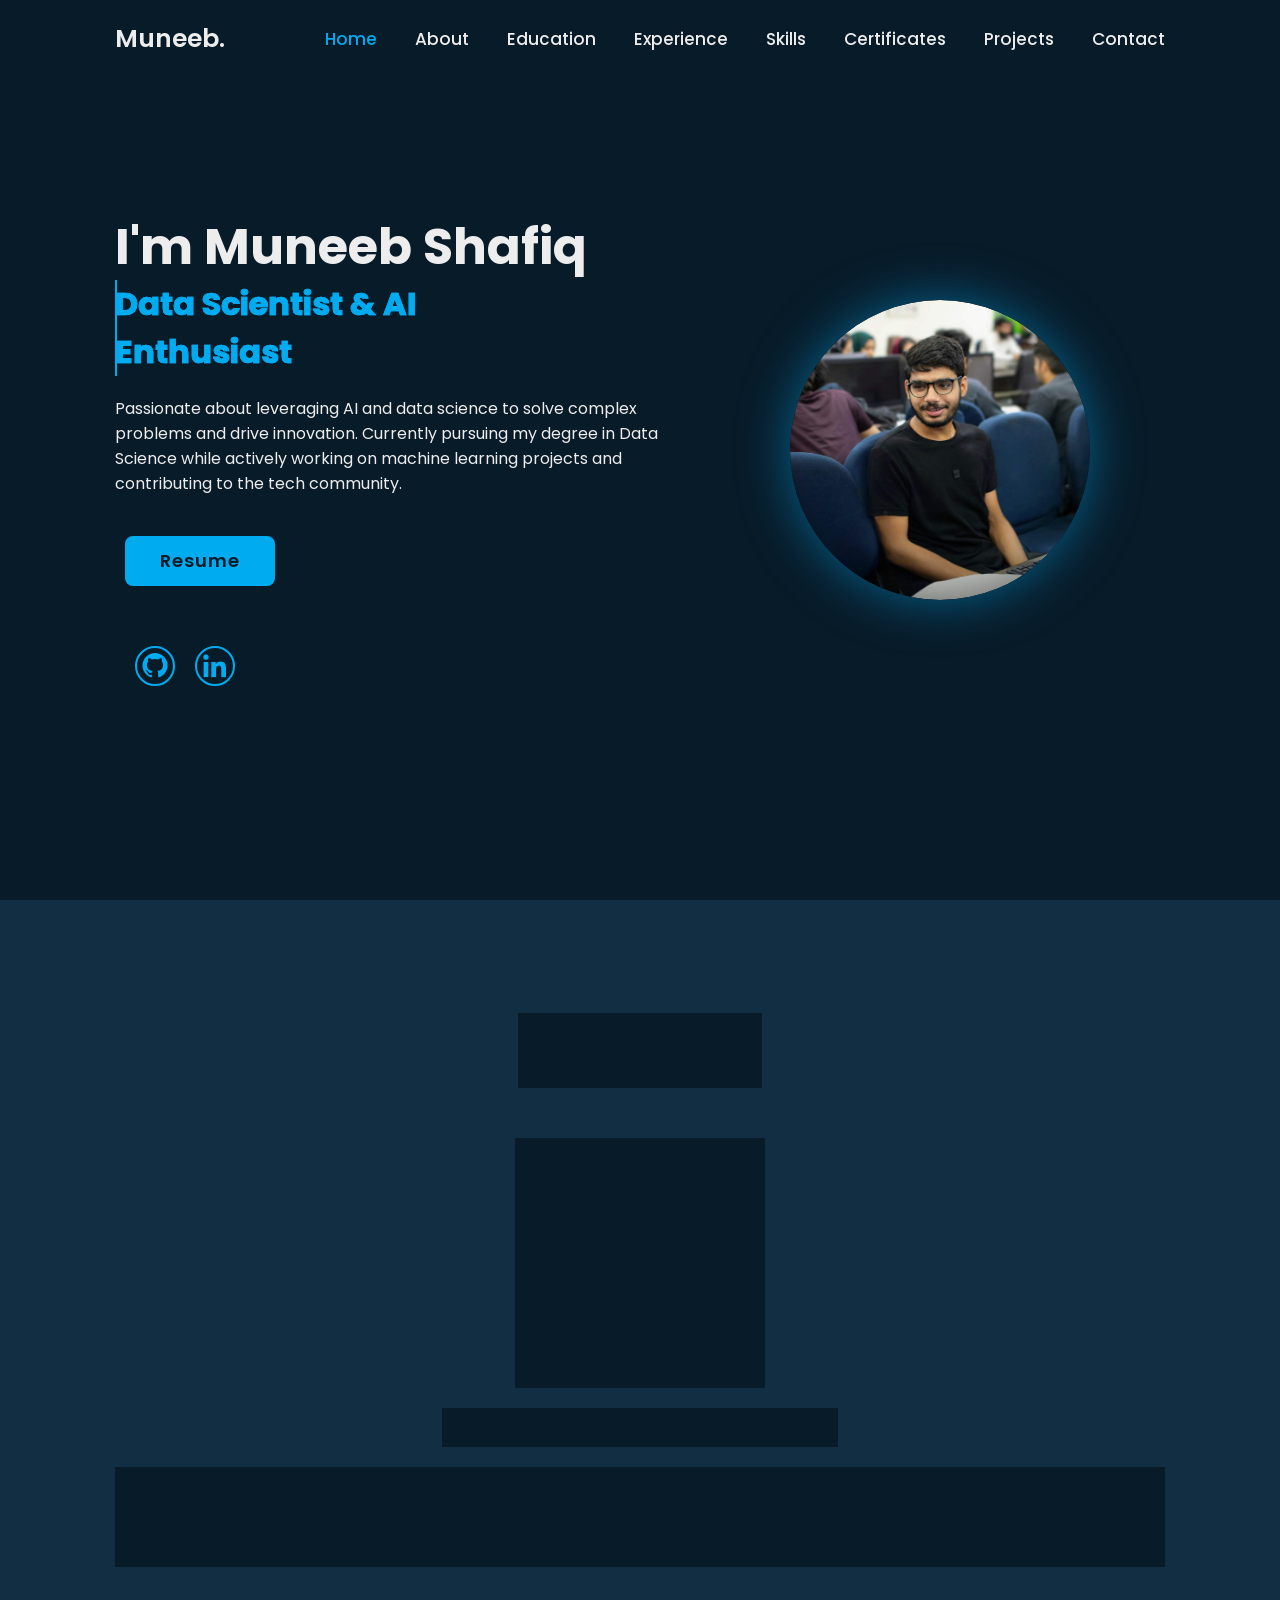
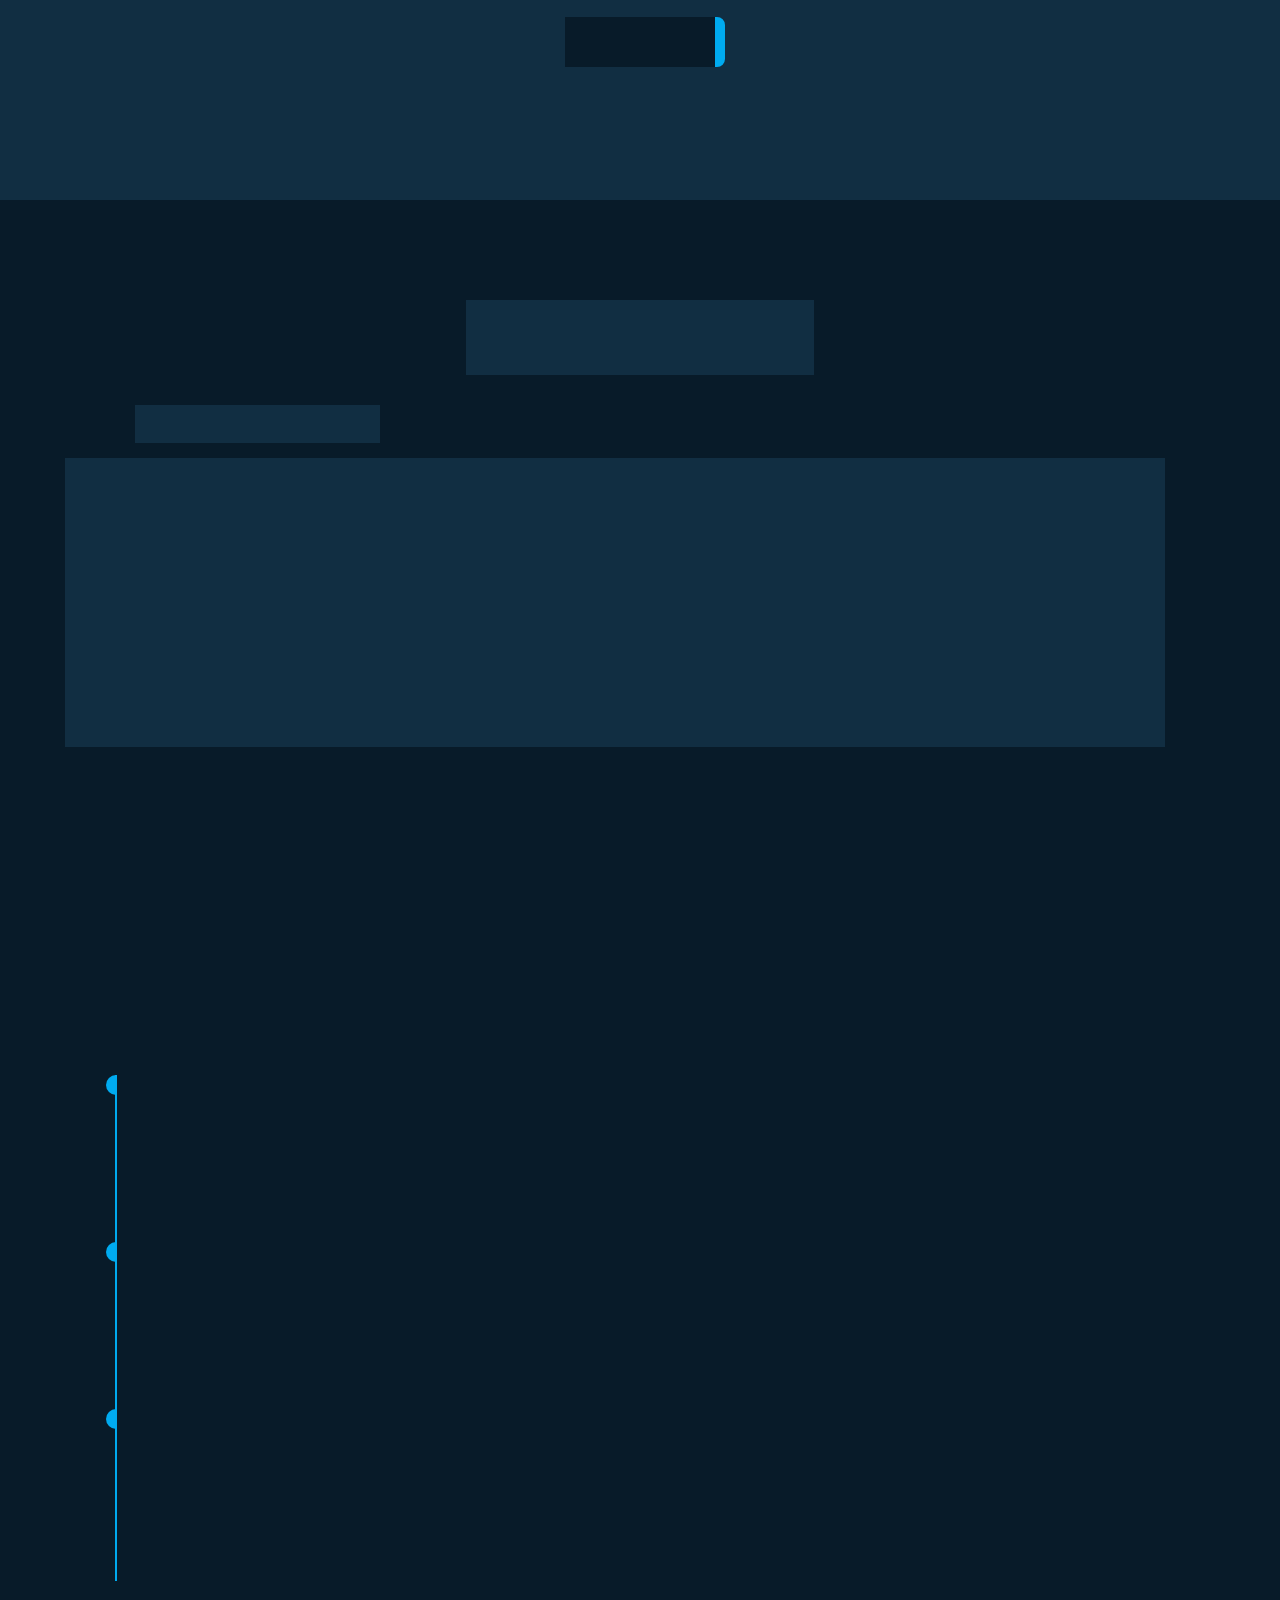
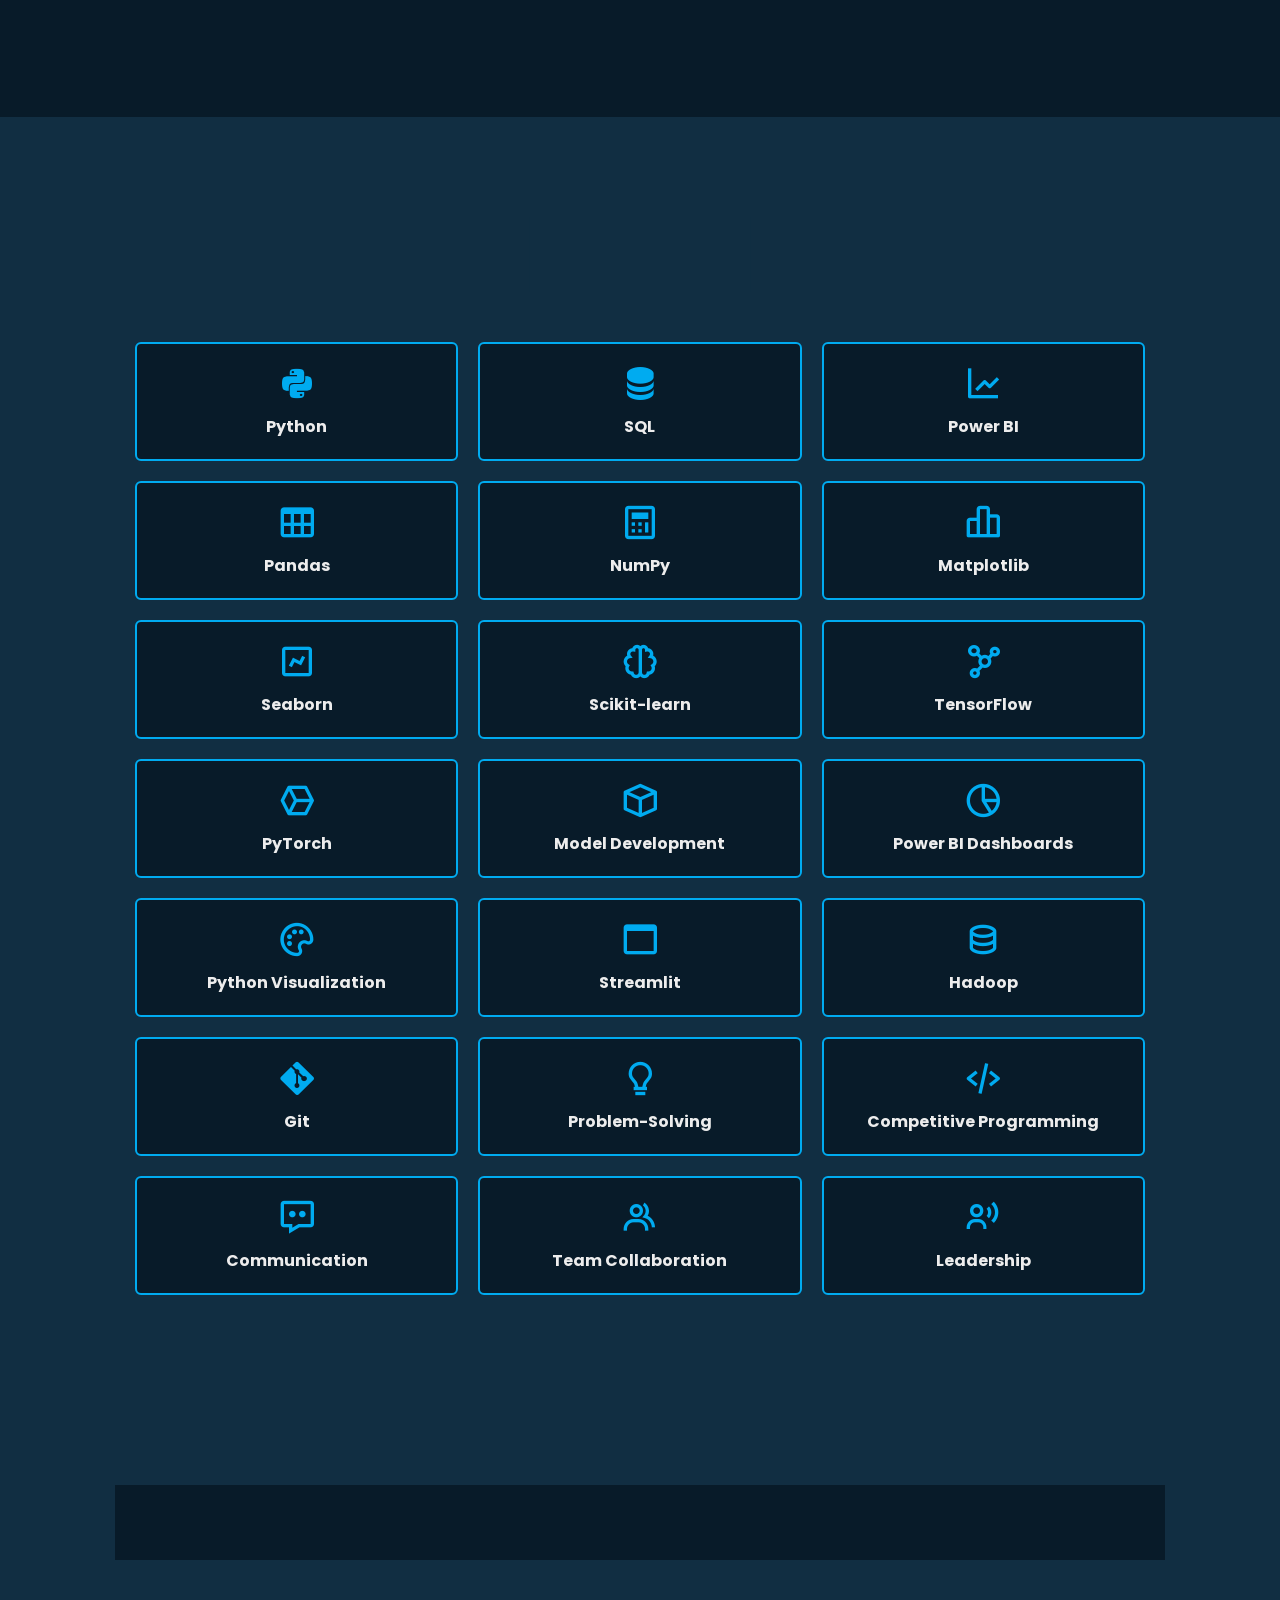
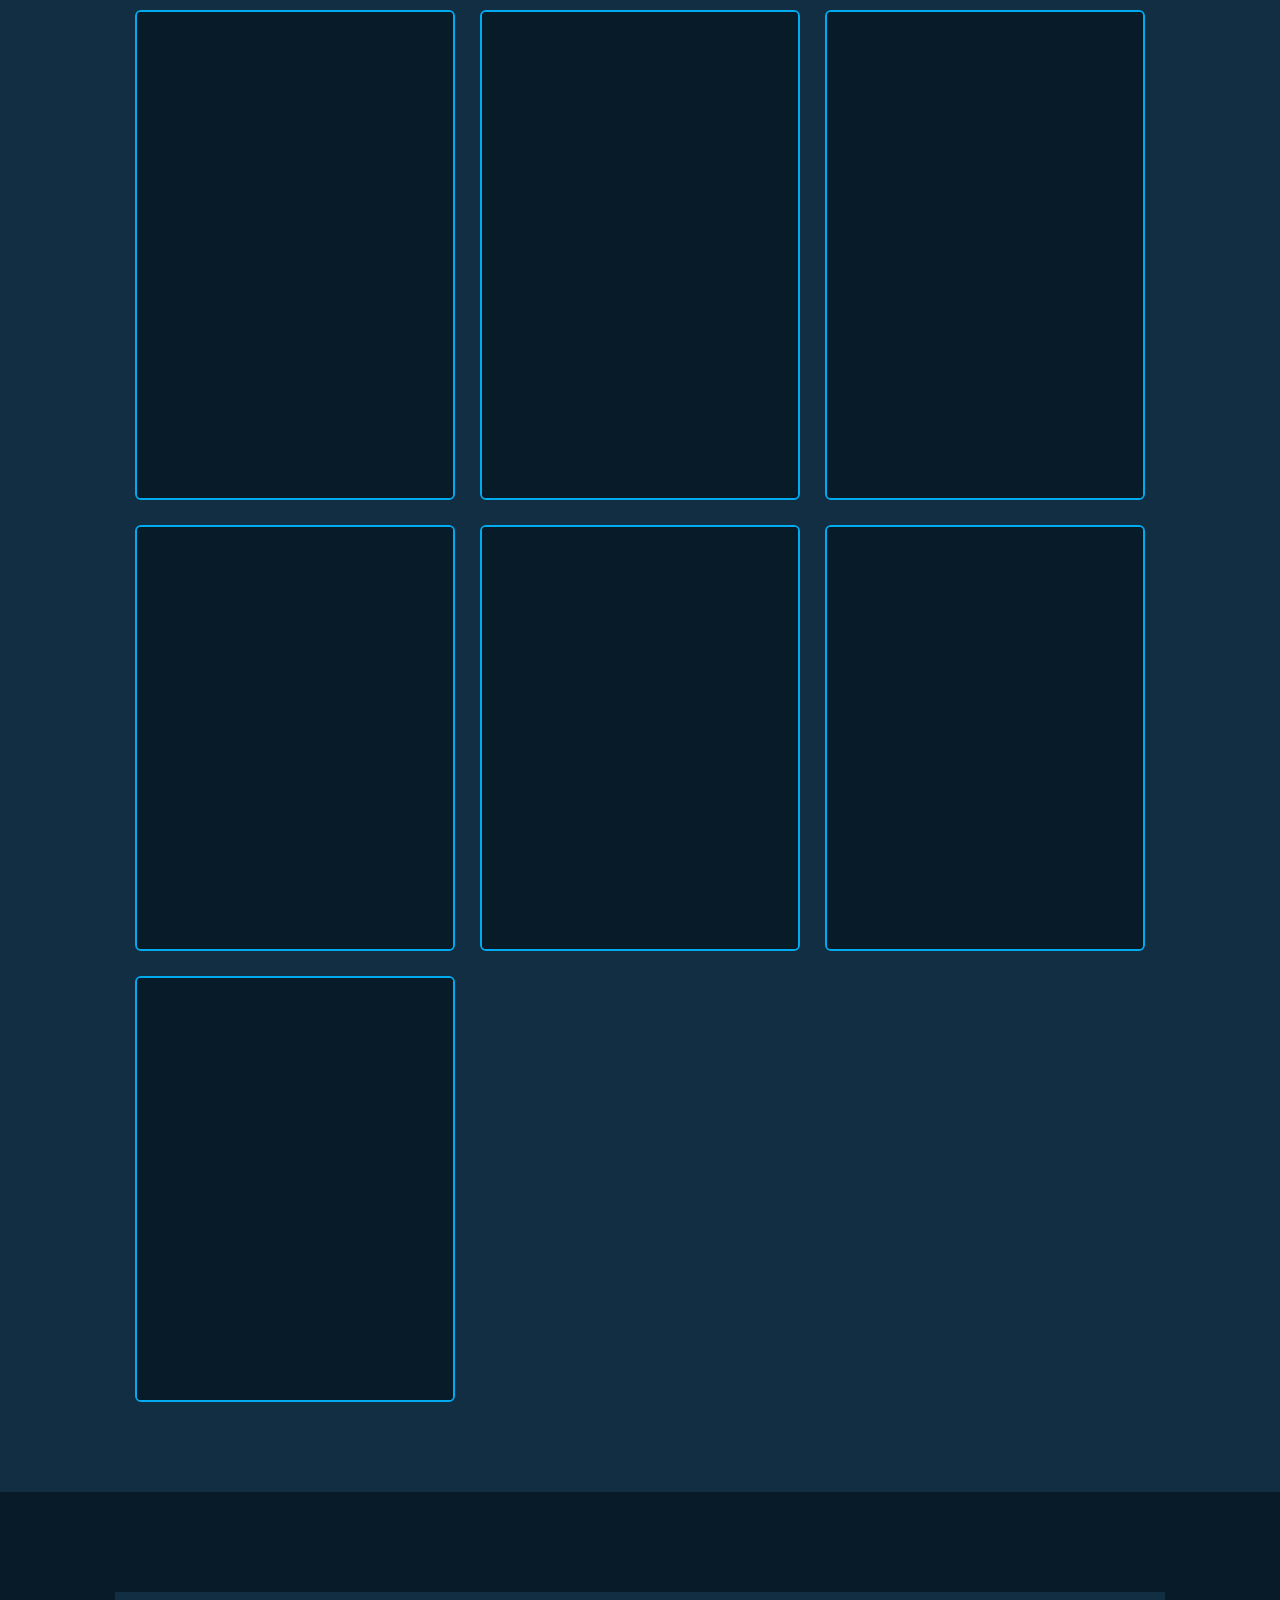
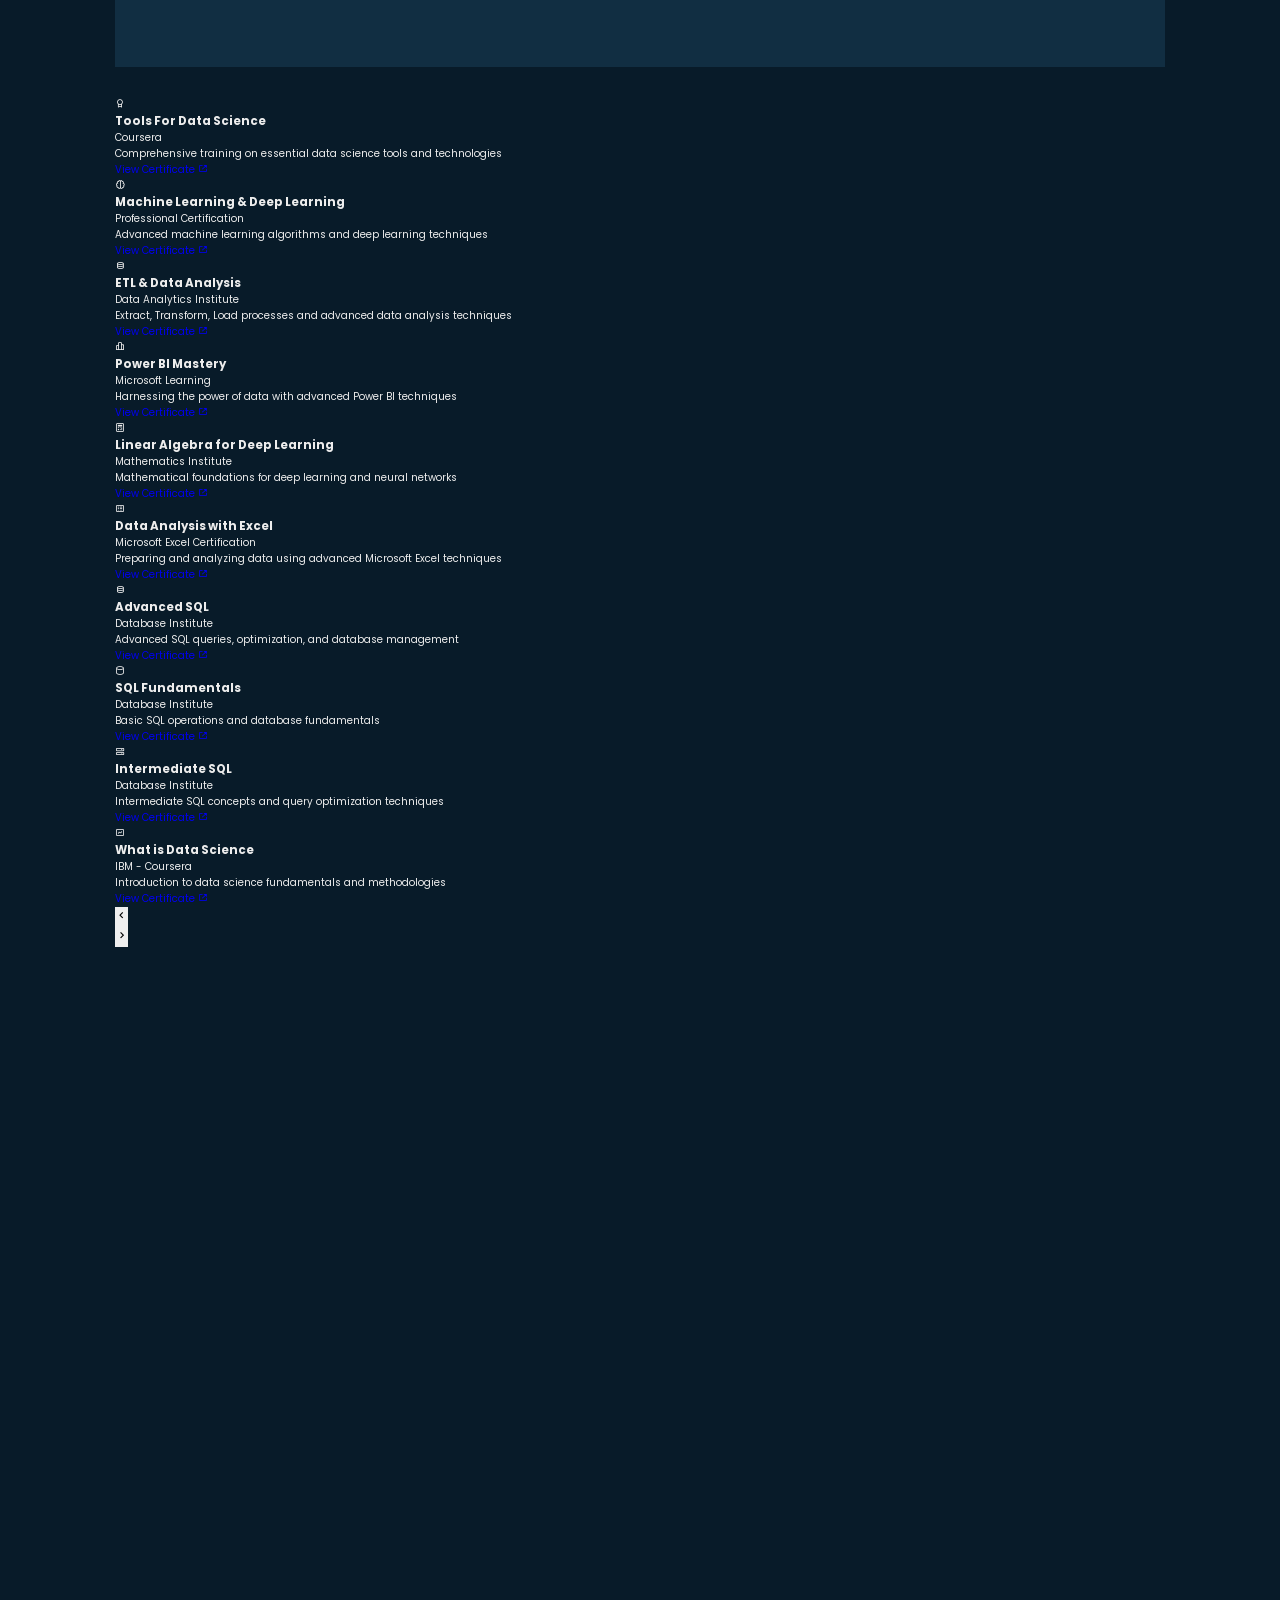
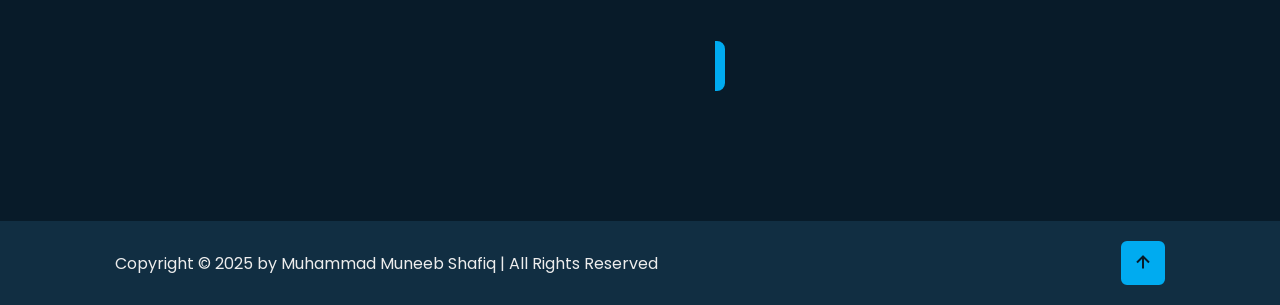
==== commit 6faf1e04: "Add files via upload" ====
--- a/index.html
+++ b/index.html
@@ -16,7 +16,12 @@
 </head>
 
 <body>
-  <!-- header bar with linking buuttons -->
+  <!-- Loading overlay -->
+  <div class="loading-overlay" id="loadingOverlay">
+    <div class="loading-spinner"></div>
+  </div>
+
+  <!-- header bar with linking buttons -->
   <header class="header">
     <a href="#" class="logo">Muneeb.<span class="animate" style="--i:1"></span></a>
 
@@ -26,7 +31,9 @@
       <a href="#home" class="active">Home</a>
       <a href="#about">About</a>
       <a href="#education">Education</a>
+      <a href="#experience">Experience</a>
       <a href="#skills">Skills</a>
+      <a href="#certificates">Certificates</a>
       <a href="#projects">Projects</a>
       <a href="#contact">Contact</a>
 
@@ -49,7 +56,7 @@
       </p>
 
       <div class="btn-box">
-        <a href="Munib_resume.pdf" download class="btn">Resume</a>
+        <a href="Munib_resume.pdf" target="_blank" class="btn" id="resumeBtn">Resume</a>
         <span class="animate" style="--i:5"></span>
       </div>
 
@@ -95,19 +102,18 @@
   </section>
   <!--Education Section Design-->
   <section class="education" id="education">
-    <h2 class="heading">My <span>Journey</span><span class="animate scroll" style="--i:1;"></span></h2>
+    <h2 class="heading">My <span>Education</span><span class="animate scroll" style="--i:1;"></span></h2>
 
     <div class="education-row">
       <div class="education-column">
-        <h3 class="title">Education<span class="animate scroll" style="--i:2;"></span></h3>
-
-        
-
+        <h3 class="title">Academic Journey<span class="animate scroll" style="--i:2;"></span></h3>
+
+        <div class="education-box">
           <div class="education-content">
             <div class="content">
               <div class="year"><i class='bx bxs-calendar'></i>2021 - 2023</div>
               <h3>Intermediate - Punjab College</h3>
-              
+              <p>Completed intermediate studies with a focus on Computer Science fundamentals and mathematics.</p>
             </div>
           </div>
 
@@ -123,17 +129,33 @@
           <span class="animate scroll" style="--i:3;"></span>
         </div>
       </div>
-
+    </div>
+  </section>
+
+  <!--Experience Section Design-->
+  <section class="experience" id="experience">
+    <h2 class="heading">My <span>Experience</span><span class="animate scroll" style="--i:1;"></span></h2>
+
+    <div class="education-row">
       <div class="education-column">
-        <h3 class="title">Experience<span class="animate scroll" style="--i:5;"></span></h3>
+        <h3 class="title">Professional Journey<span class="animate scroll" style="--i:2;"></span></h3>
 
         <div class="education-box">
+          <div class="education-content">
+            <div class="content">
+              <div class="year"><i class='bx bxs-calendar'></i>May 2025 - Present</div>
+              <h3>Freelance Data Analyst - Fiverr</h3>
+              <p>Completed 5 data analysis projects with an average client rating of 4.8/5. 
+                 Specialized in data visualization, statistical analysis, and delivering actionable business insights.</p>
+            </div>
+          </div>
+
           <div class="education-content">
             <div class="content">
               <div class="year"><i class='bx bxs-calendar'></i>2023 - Present</div>
               <h3>Campus Ambassador - Devsinc</h3>
-              <p>Arranged Industry tours to minimize the difference between Industry and academia
-                Arranges Workshops on Ai/ML/Data Analysis.</p>
+              <p>Arranged Industry tours to minimize the difference between Industry and academia.
+                Arranges Workshops on AI/ML/Data Analysis.</p>
             </div>
           </div>
 
@@ -147,9 +169,7 @@
             </div>
           </div>
 
-          
-
-          <span class="animate scroll" style="--i:6;"></span>
+          <span class="animate scroll" style="--i:3;"></span>
         </div>
       </div>
     </div>
@@ -201,6 +221,10 @@
         <h3>TensorFlow</h3>
       </div>
       <div class="skill-box">
+        <i class='bx bx-cube-alt'></i>
+        <h3>PyTorch</h3>
+      </div>
+      <div class="skill-box">
         <i class='bx bx-cube'></i>
         <h3>Model Development</h3>
       </div>
@@ -213,6 +237,20 @@
       <div class="skill-box">
         <i class='bx bx-palette'></i>
         <h3>Python Visualization</h3>
+      </div>
+      <div class="skill-box">
+        <i class='bx bx-window'></i>
+        <h3>Streamlit</h3>
+      </div>
+
+      <!-- Big Data & Version Control -->
+      <div class="skill-box">
+        <i class='bx bx-data'></i>
+        <h3>Hadoop</h3>
+      </div>
+      <div class="skill-box">
+        <i class='bx bxl-git'></i>
+        <h3>Git</h3>
       </div>
 
       <!-- Soft Skills -->
@@ -257,7 +295,7 @@
           <span>Hugging Face</span>
         </div>
         <p>Created a Python-based web app using Gradio, integrating Groq API and Hugging Face models for personalized travel itineraries. Combined Hugging Face transformers and Groq's inference to deliver accurate, real-time travel recommendations. Developed a modular Python backend and intuitive Gradio front-end, deployed on Hugging Face Spaces for global access.</p>
-        <a href="#" class="project-link">View Project <i class='bx bx-link-external'></i></a>
+        <a href="https://github.com/munib123/Travel_Assistance_Chatbot" class="project-link" target="_blank">View Project <i class='bx bx-link-external'></i></a>
         <span class="animate scroll" style="--i:2;"></span>
       </div>
 
@@ -274,7 +312,7 @@
           <span>MSSQL</span>
         </div>
         <p>Utilized Pandas and NumPy for data cleaning and preprocessing of large crime datasets, ensuring data accuracy and consistency. Developed interactive PowerBI dashboards to visualize crime trends, patterns, and hotspots across Chicago neighborhoods. Integrated MSSQL for efficient data storage and retrieval, enabling scalable analysis of historical crime data.</p>
-        <a href="#" class="project-link">View Project <i class='bx bx-link-external'></i></a>
+        <a href="https://github.com/munib123/Budget-Management-System" class="project-link" target="_blank">View Project <i class='bx bx-link-external'></i></a>
         <span class="animate scroll" style="--i:3;"></span>
       </div>
 
@@ -292,7 +330,7 @@
           <span>MSSQL</span>
         </div>
         <p>Analyzed survey data using Pandas and NumPy to identify key trends in developer preferences. Created compelling visualizations with Matplotlib and Seaborn. Leveraged MSSQL to manage and query large survey datasets, optimizing data processing.</p>
-        <a href="#" class="project-link">View Project <i class='bx bx-link-external'></i></a>
+        <a href="https://github.com/munib123/Devs_Survey_2024" class="project-link" target="_blank">View Project <i class='bx bx-link-external'></i></a>
         <span class="animate scroll" style="--i:4;"></span>
       </div>
 
@@ -309,8 +347,209 @@
           <span>MSSQL</span>
         </div>
         <p>Processed and analyzed weekly transaction data using Pandas and NumPy. Designed dynamic PowerBI reports to visualize transaction trends. Managed data storage and retrieval with MSSQL, ensuring efficient handling.</p>
-        <a href="#" class="project-link">View Project <i class='bx bx-link-external'></i></a>
+        <a href="https://github.com/munib123/Credit_card_transaction-_report" class="project-link" target="_blank">View Project <i class='bx bx-link-external'></i></a>
         <span class="animate scroll" style="--i:5;"></span>
+      </div>
+
+      <!-- Project 5 -->
+      <div class="project-box">
+        <div class="project-icon">
+          <i class='bx bx-shield-alt-2'></i>
+        </div>
+        <h3>Loan Sherlock</h3>
+        <div class="tech-stack">
+          <span>Python</span>
+          <span>Scikit-learn</span>
+          <span>Streamlit</span>
+          <span>Plotly</span>
+        </div>
+        <p>Implemented random forest, LightGBM and logistic regression models, achieving 97% accuracy in fraud detection along with advanced feature engineering techniques. Built an interactive Streamlit dashboard with Plotly visualizations for real-time fraud analysis and model predictions.</p>
+        <a href="https://github.com/munib123/Loan-Sherlock" class="project-link" target="_blank">View Project <i class='bx bx-link-external'></i></a>
+        <span class="animate scroll" style="--i:6;"></span>
+      </div>
+
+      <!-- Project 6 -->
+      <div class="project-box">
+        <div class="project-icon">
+          <i class='bx bx-book-reader'></i>
+        </div>
+        <h3>DocSpeak</h3>
+        <div class="tech-stack">
+          <span>Python</span>
+          <span>RAG</span>
+          <span>Streamlit</span>
+          <span>Gemini API</span>
+        </div>
+        <p>DocSpeak is an AI-powered Retrieval-Augmented Generation (RAG) system that enables users to upload PDF or DOCX documents, ask questions, and receive accurate, context-aware responses. Leverages advanced NLP techniques for intelligent document querying.</p>
+        <a href="https://github.com/munib123/DocSpeak" class="project-link" target="_blank">View Project <i class='bx bx-link-external'></i></a>
+        <span class="animate scroll" style="--i:7;"></span>
+      </div>
+
+      <!-- Project 7 -->
+      <div class="project-box">
+        <div class="project-icon">
+          <i class='bx bx-code-curly'></i>
+        </div>
+        <h3>Portfolio Website</h3>
+        <div class="tech-stack">
+          <span>JavaScript</span>
+          <span>CSS</span>
+          <span>HTML</span>
+          <span>Google Sheets API</span>
+        </div>
+        <p>Created a responsive portfolio with proper color scheme, smooth animations, and separate sections for different content areas. Added a dynamic Contact page integrated with Google Sheets API for database storage, enabling seamless form submissions and data management.</p>
+        <a href="https://github.com/munib123/portfolio" class="project-link" target="_blank">View Project <i class='bx bx-link-external'></i></a>
+        <span class="animate scroll" style="--i:8;"></span>
+      </div>
+    </div>
+  </section>
+
+  <!--Certificates Section Design-->
+  <section class="certificates" id="certificates">
+    <h2 class="heading">My <span>Certificates</span><span class="animate scroll" style="--i:1;"></span></h2>
+
+    <div class="certificates-container">
+      <div class="certificates-slider" id="certificatesSlider">
+        <!-- Certificate 1 -->
+        <div class="certificate-slide">
+          <div class="certificate-box">
+            <div class="certificate-icon">
+              <i class='bx bx-award'></i>
+            </div>
+            <h3>Tools For Data Science</h3>
+            <p class="certificate-issuer">Coursera</p>
+            <p class="certificate-description">Comprehensive training on essential data science tools and technologies</p>
+            <a href="certificates/Coursera Tools For Data Science.pdf" target="_blank" class="certificate-link">View Certificate <i class='bx bx-link-external'></i></a>
+          </div>
+        </div>
+
+        <!-- Certificate 2 -->
+        <div class="certificate-slide">
+          <div class="certificate-box">
+            <div class="certificate-icon">
+              <i class='bx bx-brain'></i>
+            </div>
+            <h3>Machine Learning & Deep Learning</h3>
+            <p class="certificate-issuer">Professional Certification</p>
+            <p class="certificate-description">Advanced machine learning algorithms and deep learning techniques</p>
+            <a href="certificates/deeplearning ML 1.pdf" target="_blank" class="certificate-link">View Certificate <i class='bx bx-link-external'></i></a>
+          </div>
+        </div>
+
+        <!-- Certificate 3 -->
+        <div class="certificate-slide">
+          <div class="certificate-box">
+            <div class="certificate-icon">
+              <i class='bx bx-data'></i>
+            </div>
+            <h3>ETL & Data Analysis</h3>
+            <p class="certificate-issuer">Data Analytics Institute</p>
+            <p class="certificate-description">Extract, Transform, Load processes and advanced data analysis techniques</p>
+            <a href="certificates/etl_data analysis.pdf" target="_blank" class="certificate-link">View Certificate <i class='bx bx-link-external'></i></a>
+          </div>
+        </div>
+
+        <!-- Certificate 4 -->
+        <div class="certificate-slide">
+          <div class="certificate-box">
+            <div class="certificate-icon">
+              <i class='bx bx-bar-chart-alt-2'></i>
+            </div>
+            <h3>Power BI Mastery</h3>
+            <p class="certificate-issuer">Microsoft Learning</p>
+            <p class="certificate-description">Harnessing the power of data with advanced Power BI techniques</p>
+            <a href="certificates/Harnessing the power of data with power bi.pdf" target="_blank" class="certificate-link">View Certificate <i class='bx bx-link-external'></i></a>
+          </div>
+        </div>
+
+        <!-- Certificate 5 -->
+        <div class="certificate-slide">
+          <div class="certificate-box">
+            <div class="certificate-icon">
+              <i class='bx bx-calculator'></i>
+            </div>
+            <h3>Linear Algebra for Deep Learning</h3>
+            <p class="certificate-issuer">Mathematics Institute</p>
+            <p class="certificate-description">Mathematical foundations for deep learning and neural networks</p>
+            <a href="certificates/Linear_Algebra_deep_learning.pdf" target="_blank" class="certificate-link">View Certificate <i class='bx bx-link-external'></i></a>
+          </div>
+        </div>
+
+        <!-- Certificate 6 -->
+        <div class="certificate-slide">
+          <div class="certificate-box">
+            <div class="certificate-icon">
+              <i class='bx bx-spreadsheet'></i>
+            </div>
+            <h3>Data Analysis with Excel</h3>
+            <p class="certificate-issuer">Microsoft Excel Certification</p>
+            <p class="certificate-description">Preparing and analyzing data using advanced Microsoft Excel techniques</p>
+            <a href="certificates/Preparing Data for Analysis with Microsoft Excel.pdf" target="_blank" class="certificate-link">View Certificate <i class='bx bx-link-external'></i></a>
+          </div>
+        </div>
+
+        <!-- Certificate 7 -->
+        <div class="certificate-slide">
+          <div class="certificate-box">
+            <div class="certificate-icon">
+              <i class='bx bx-data'></i>
+            </div>
+            <h3>Advanced SQL</h3>
+            <p class="certificate-issuer">Database Institute</p>
+            <p class="certificate-description">Advanced SQL queries, optimization, and database management</p>
+            <a href="certificates/sql_advanced certificate.pdf" target="_blank" class="certificate-link">View Certificate <i class='bx bx-link-external'></i></a>
+          </div>
+        </div>
+
+        <!-- Certificate 8 -->
+        <div class="certificate-slide">
+          <div class="certificate-box">
+            <div class="certificate-icon">
+              <i class='bx bx-cylinder'></i>
+            </div>
+            <h3>SQL Fundamentals</h3>
+            <p class="certificate-issuer">Database Institute</p>
+            <p class="certificate-description">Basic SQL operations and database fundamentals</p>
+            <a href="certificates/sql_basic certificate.pdf" target="_blank" class="certificate-link">View Certificate <i class='bx bx-link-external'></i></a>
+          </div>
+        </div>
+
+        <!-- Certificate 9 -->
+        <div class="certificate-slide">
+          <div class="certificate-box">
+            <div class="certificate-icon">
+              <i class='bx bx-server'></i>
+            </div>
+            <h3>Intermediate SQL</h3>
+            <p class="certificate-issuer">Database Institute</p>
+            <p class="certificate-description">Intermediate SQL concepts and query optimization techniques</p>
+            <a href="certificates/sql_intermediate certificate.pdf" target="_blank" class="certificate-link">View Certificate <i class='bx bx-link-external'></i></a>
+          </div>
+        </div>
+
+        <!-- Certificate 10 -->
+        <div class="certificate-slide">
+          <div class="certificate-box">
+            <div class="certificate-icon">
+              <i class='bx bx-chart'></i>
+            </div>
+            <h3>What is Data Science</h3>
+            <p class="certificate-issuer">IBM - Coursera</p>
+            <p class="certificate-description">Introduction to data science fundamentals and methodologies</p>
+            <a href="certificates/what is data science IBM COURSERA.pdf" target="_blank" class="certificate-link">View Certificate <i class='bx bx-link-external'></i></a>
+          </div>
+        </div>
+      </div>
+
+      <!-- Slider Controls -->
+      <div class="slider-controls">
+        <button class="slider-btn prev-btn" id="prevBtn">
+          <i class='bx bx-chevron-left'></i>
+        </button>
+        <div class="slider-dots" id="sliderDots"></div>
+        <button class="slider-btn next-btn" id="nextBtn">
+          <i class='bx bx-chevron-right'></i>
+        </button>
       </div>
     </div>
   </section>
@@ -374,4 +613,4 @@
   <script src="script.js"></script>
 </body>
 
-</html>
+</html>
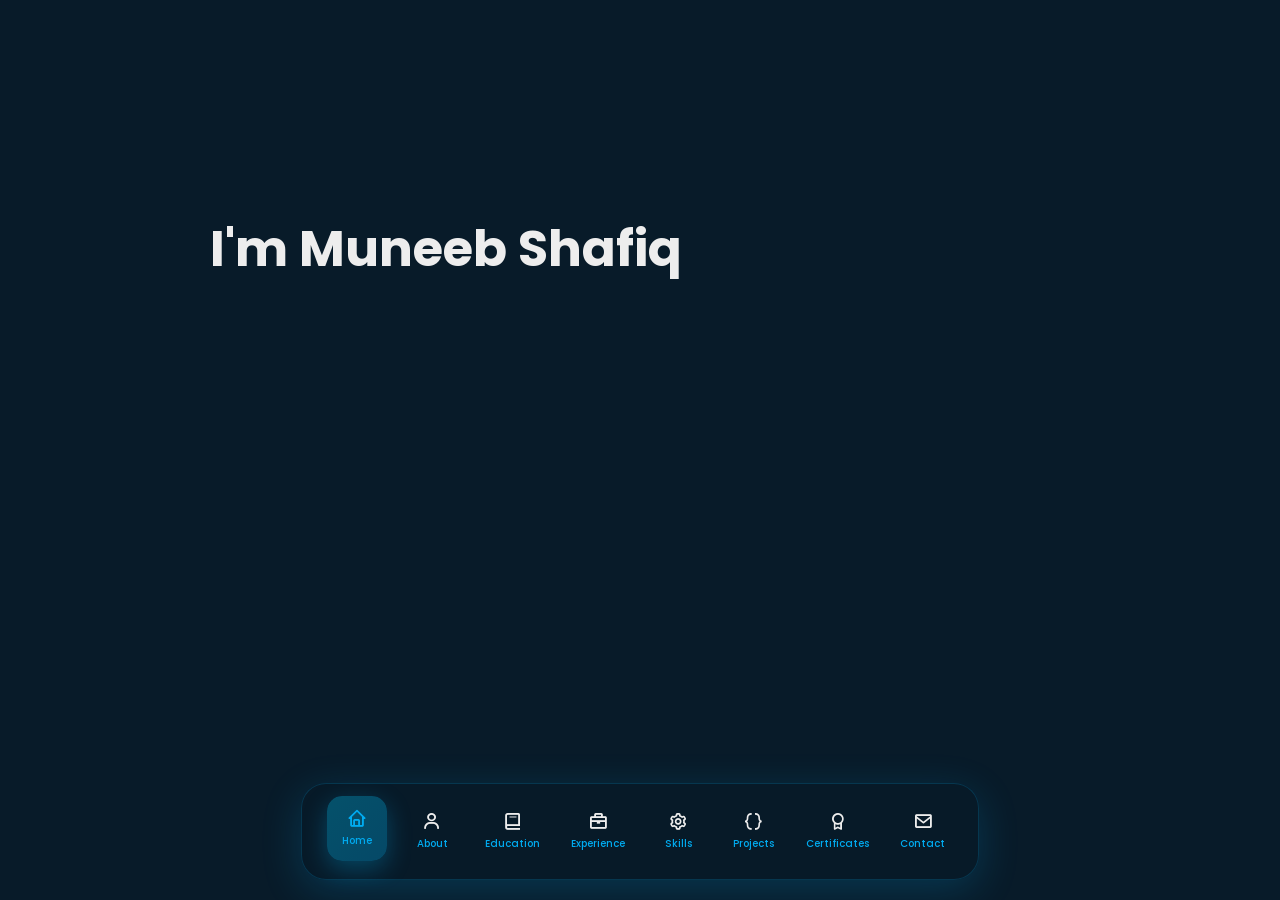
==== commit 23f05faf: "Add files via upload" ====
--- a/index.html
+++ b/index.html
@@ -5,11 +5,11 @@
   <meta charset="UTF-8">
   <meta http-equiv="X-UA-Compatible" content="IE=edge">
   <meta name="viewport" content="width=device-width, initial-scale=1.0">
+  <meta name="description" content="Muneeb Shafiq - Data Scientist & AI Enthusiast Portfolio. Explore projects, skills, certificates, and contact information.">
+  <meta name="keywords" content="Muneeb Shafiq, Data Scientist, AI, Portfolio, Machine Learning, Python, Power BI, SQL, Projects, Certificates">
   <link rel="stylesheet" href="styles.css">
-
-
   <title>Muneeb.</title>
-  <link rel="icon" type="img/png" href="favicon-32x32.png">
+  <link rel="icon" type="image/png" href="favicon-32x32.png">
   <!--Using Boxicon website for Social Media icons-->
   <link href='https://unpkg.com/boxicons@2.1.4/css/boxicons.min.css' rel='stylesheet'>
   <link href='https://unpkg.com/boxicons@2.1.4/css/boxicons.css' rel='stylesheet'>
@@ -17,599 +17,615 @@
 
 <body>
   <!-- Loading overlay -->
-  <div class="loading-overlay" id="loadingOverlay">
-    <div class="loading-spinner"></div>
+  <div class="loading-overlay" id="loadingOverlay" aria-label="Loading" role="status">
+    <div class="loading-spinner" aria-hidden="true"></div>
   </div>
 
-  <!-- header bar with linking buttons -->
-  <header class="header">
-    <a href="#" class="logo">Muneeb.<span class="animate" style="--i:1"></span></a>
-
-    <div class="bx bx-menu" id="menu-icon"></div>
-    <!--Navigation Bar with links as follows-->
-    <nav class="navbar">
-      <a href="#home" class="active">Home</a>
-      <a href="#about">About</a>
-      <a href="#education">Education</a>
-      <a href="#experience">Experience</a>
-      <a href="#skills">Skills</a>
-      <a href="#certificates">Certificates</a>
-      <a href="#projects">Projects</a>
-      <a href="#contact">Contact</a>
-
-      <span class="active-nav"></span>
-      <span class="animate" style="--i:2"></span>
-    </nav>
-  </header>
-  <!--Home Section Design-->
-  <section class="home show-animate" id="home">
-    <div class="home-content">
-      <h1>I'm <span>Muneeb Shafiq</span><span class="animate" style="--i:2"></span></h1>
-      <div class="text-animate">
-        <h3>Data Scientist & AI Enthusiast</h3>
-        <span class="animate" style="--i:3"></span>
-      </div>
-      <p>Passionate about leveraging AI and data science to solve complex problems and drive innovation. 
-         Currently pursuing my degree in Data Science while actively working on machine learning projects 
-         and contributing to the tech community.
-        <span class="animate" style="--i:4"></span>
-      </p>
-
-      <div class="btn-box">
-        <a href="Munib_resume.pdf" target="_blank" class="btn" id="resumeBtn">Resume</a>
-        <span class="animate" style="--i:5"></span>
-      </div>
-
-      <div class="home-sci">
-        <a href="https://github.com/munib123" target="_blank" style="text-decoration: none;">
-          <i class='bx bxl-github' style="font-size: 30px; color: #00abf0;"></i>
-        </a>
-        <a href="https://www.linkedin.com/in/muneeb-zehel/" target="_blank" style="text-decoration: none;">
-          <i class='bx bxl-linkedin' style="font-size: 30px; color: #00abf0;"></i>
-        </a>
-      </div>
+  <!--Page Container-->
+  <main id="main-content">
+    <div class="page-container">
+      <!-- Home Page -->
+      <div class="page active" id="home-page" aria-label="Home page">
+        <section class="home show-animate" id="home" aria-label="Home section">
+          <div class="home-content">
+            <h1>I'm <span>Muneeb Shafiq</span><span class="animate" style="--i:2"></span></h1>
+            <div class="text-animate">
+              <h3>Data Scientist & AI Enthusiast</h3>
+              <span class="animate" style="--i:3"></span>
+            </div>
+            <p>Passionate about leveraging AI and data science to solve complex problems and drive innovation. 
+               Currently pursuing my degree in Data Science while actively working on machine learning projects 
+               and contributing to the tech community.
+              <span class="animate" style="--i:4"></span>
+            </p>
+            <div class="btn-box">
+              <a href="Munib_resume.pdf" target="_blank" class="btn" id="resumeBtn" aria-label="Open Resume in new tab" tabindex="0">Resume</a>
+              <span class="animate" style="--i:5"></span>
+            </div>
+            <div class="home-sci" aria-label="Social links">
+              <a href="https://github.com/munib123" target="_blank" style="text-decoration: none;" aria-label="GitHub">
+                <i class='bx bxl-github' style="font-size: 30px; color: #00abf0;"></i>
+              </a>
+              <a href="https://www.linkedin.com/in/muneeb-zehel/" target="_blank" style="text-decoration: none;" aria-label="LinkedIn">
+                <i class='bx bxl-linkedin' style="font-size: 30px; color: #00abf0;"></i>
+              </a>
+            </div>
+          </div>
+          <div class="pic" style="width: 300px; height: 300px; margin: 20px auto; border-radius: 50%; overflow: hidden; box-shadow: 0 0 50px rgba(0, 171, 240, 0.5);">
+            <img src="muneeb.jpg" alt="Muneeb Shafiq's Profile Picture" style="width: 100%; height: 100%; object-fit: cover;">
+          </div>
+          <span class="animate home-img" style="--i:7"></span>
+        </section>
+      </div>
+      <!-- About Page -->
+      <div class="page" id="about-page" aria-label="About page">
+        <section class="about" id="about" aria-label="About section">
+          <h2 class="heading">About <span>Me</span><span class="animate scroll" style="--i:1;"></span></h2>
+          <div class="about-img">
+            <img src="muneeb.jpg" alt="Muneeb Shafiq portrait">
+            <span class="circle-spin"></span>
+            <span class="animate scroll" style="--i:2;"></span>
+          </div>
+          <div class="about-content">
+            <h3>Data Scientist & AI Enthusiast<span class="animate scroll" style="--i:3;"></span></h3>
+            <p>I am a dedicated Data Science student at Punjab University with a strong passion for artificial intelligence 
+               and machine learning. My journey in technology is driven by a desire to create innovative solutions that 
+               make a real impact. I combine technical expertise with creative problem-solving to tackle complex challenges 
+               in the field of data science. Currently, I'm focused on developing practical AI applications and contributing 
+               to the growing tech community through various projects and collaborations.
+              <span class="animate scroll" style="--i:4;"></span>
+            </p>
+          </div>
+          <div class="btn-box btns">
+            <a href="#about" class="btn" aria-label="Read more about me">Read More</a>
+            <span class="animate scroll" style="--i:5;"></span>
+          </div>
+        </section>
+      </div>
+      <!-- Education Page -->
+      <div class="page" id="education-page" aria-label="Education page">
+        <section class="education" id="education" aria-label="Education section">
+          <h2 class="heading">My <span>Education</span><span class="animate scroll" style="--i:1;"></span></h2>
+          <div class="education-row">
+            <div class="education-column">
+              <h3 class="title">Academic Journey<span class="animate scroll" style="--i:2;"></span></h3>
+              <div class="education-box">
+                <div class="education-content">
+                  <div class="content">
+                    <div class="year"><i class='bx bxs-calendar'></i>2021 - 2023</div>
+                    <h3>Intermediate - Punjab College</h3>
+                    <p>Completed intermediate studies with a focus on Computer Science fundamentals and mathematics.</p>
+                  </div>
+                </div>
+                <div class="education-content">
+                  <div class="content">
+                    <div class="year"><i class='bx bxs-calendar'></i>2023 - 2027</div>
+                    <h3>Bachelors in Data Science - Punjab University</h3>
+                    <p>Currently pursuing a degree in Data Science, focusing on machine learning, 
+                       artificial intelligence, and data analytics. Actively participating in 
+                       research projects and tech competitions.</p>
+                  </div>
+                </div>
+                <span class="animate scroll" style="--i:3;"></span>
+              </div>
+            </div>
+          </div>
+        </section>
+      </div>
+      <!-- Experience Page -->
+      <div class="page" id="experience-page" aria-label="Experience page">
+        <section class="experience" id="experience" aria-label="Experience section">
+          <h2 class="heading">My <span>Experience</span><span class="animate scroll" style="--i:1;"></span></h2>
+          <div class="education-row">
+            <div class="education-column">
+              <h3 class="title">Professional Journey<span class="animate scroll" style="--i:2;"></span></h3>
+              <div class="education-box">
+                <div class="education-content">
+                  <div class="content">
+                    <div class="year"><i class='bx bxs-calendar'></i>May 2025 - Present</div>
+                    <h3>Freelance Data Analyst - Fiverr</h3>
+                    <p>Completed 5 data analysis projects with an average client rating of 4.8/5. 
+                       Specialized in data visualization, statistical analysis, and delivering actionable business insights.</p>
+                  </div>
+                </div>
+                <div class="education-content">
+                  <div class="content">
+                    <div class="year"><i class='bx bxs-calendar'></i>2023 - Present</div>
+                    <h3>Campus Ambassador - Devsinc</h3>
+                    <p>Arranged Industry tours to minimize the difference between Industry and academia.
+                      Arranges Workshops on AI/ML/Data Analysis.</p>
+                  </div>
+                </div>
+                <div class="education-content">
+                  <div class="content">
+                    <div class="year"><i class='bx bxs-calendar'></i>2023 - Present</div>
+                    <h3>Campus Ambassador - AICP</h3>
+                    <p>Organized AI-focused workshops, seminars, and webinars to promote community engagement.
+                      Amplified AICP initiatives through social media campaigns and on-campus outreach programs.
+                      Developed leadership and communication skills by coordinating with diverse teams and stakeholders.</p>
+                  </div>
+                </div>
+                <span class="animate scroll" style="--i:3;"></span>
+              </div>
+            </div>
+          </div>
+        </section>
+      </div>
+      <!-- Skills Page -->
+      <div class="page" id="skills-page" aria-label="Skills page">
+        <section class="skills" id="skills" aria-label="Skills section">
+          <h2 class="heading">My <span>Skills</span><span class="animate scroll" style="--i:1;"></span></h2>
+          <div class="skills-container">
+            <!-- Programming Languages & Tools -->
+            <div class="skill-box" tabindex="0" aria-label="Python">
+              <i class='bx bxl-python'></i>
+              <h3>Python</h3>
+            </div>
+            <div class="skill-box" tabindex="0" aria-label="SQL">
+              <i class='bx bxs-data'></i>
+              <h3>SQL</h3>
+            </div>
+            <div class="skill-box" tabindex="0" aria-label="Power BI">
+              <i class='bx bx-line-chart'></i>
+              <h3>Power BI</h3>
+            </div>
+            <!-- Data Science Libraries -->
+            <div class="skill-box" tabindex="0" aria-label="Pandas">
+              <i class='bx bx-table'></i>
+              <h3>Pandas</h3>
+            </div>
+            <div class="skill-box" tabindex="0" aria-label="NumPy">
+              <i class='bx bx-calculator'></i>
+              <h3>NumPy</h3>
+            </div>
+            <div class="skill-box" tabindex="0" aria-label="Matplotlib">
+              <i class='bx bx-bar-chart-alt-2'></i>
+              <h3>Matplotlib</h3>
+            </div>
+            <div class="skill-box" tabindex="0" aria-label="Seaborn">
+              <i class='bx bx-chart'></i>
+              <h3>Seaborn</h3>
+            </div>
+            <!-- Machine Learning -->
+            <div class="skill-box" tabindex="0" aria-label="Scikit-learn">
+              <i class='bx bx-brain'></i>
+              <h3>Scikit-learn</h3>
+            </div>
+            <div class="skill-box" tabindex="0" aria-label="TensorFlow">
+              <i class='bx bx-network-chart'></i>
+              <h3>TensorFlow</h3>
+            </div>
+            <div class="skill-box" tabindex="0" aria-label="PyTorch">
+              <i class='bx bx-cube-alt'></i>
+              <h3>PyTorch</h3>
+            </div>
+            <div class="skill-box" tabindex="0" aria-label="Model Development">
+              <i class='bx bx-cube'></i>
+              <h3>Model Development</h3>
+            </div>
+            <!-- Visualization & Analysis -->
+            <div class="skill-box" tabindex="0" aria-label="Power BI Dashboards">
+              <i class='bx bx-pie-chart-alt-2'></i>
+              <h3>Power BI Dashboards</h3>
+            </div>
+            <div class="skill-box" tabindex="0" aria-label="Python Visualization">
+              <i class='bx bx-palette'></i>
+              <h3>Python Visualization</h3>
+            </div>
+            <div class="skill-box" tabindex="0" aria-label="Streamlit">
+              <i class='bx bx-window'></i>
+              <h3>Streamlit</h3>
+            </div>
+            <!-- Big Data & Version Control -->
+            <div class="skill-box" tabindex="0" aria-label="Hadoop">
+              <i class='bx bx-data'></i>
+              <h3>Hadoop</h3>
+            </div>
+            <div class="skill-box" tabindex="0" aria-label="Git">
+              <i class='bx bxl-git'></i>
+              <h3>Git</h3>
+            </div>
+            <!-- Soft Skills -->
+            <div class="skill-box" tabindex="0" aria-label="Problem-Solving">
+              <i class='bx bx-bulb'></i>
+              <h3>Problem-Solving</h3>
+            </div>
+            <div class="skill-box" tabindex="0" aria-label="Competitive Programming">
+              <i class='bx bx-code-alt'></i>
+              <h3>Competitive Programming</h3>
+            </div>
+            <div class="skill-box" tabindex="0" aria-label="Communication">
+              <i class='bx bx-message-dots'></i>
+              <h3>Communication</h3>
+            </div>
+            <div class="skill-box" tabindex="0" aria-label="Team Collaboration">
+              <i class='bx bx-group'></i>
+              <h3>Team Collaboration</h3>
+            </div>
+            <div class="skill-box" tabindex="0" aria-label="Leadership">
+              <i class='bx bx-user-voice'></i>
+              <h3>Leadership</h3>
+            </div>
+          </div>
+        </section>
+      </div>
+      <!-- Projects Page -->
+      <div class="page" id="projects-page" aria-label="Projects page">
+        <section class="projects show-animate" id="projects" aria-label="Projects section">
+          <h2 class="heading">My <span>Projects</span><span class="animate scroll" style="--i:1;"></span></h2>
+          <div class="projects-container">
+            <!-- Project 1 -->
+            <div class="project-box" tabindex="0" aria-label="Tour Planning AI Assistant project">
+              <div class="project-icon">
+                <i class='bx bx-trip'></i>
+              </div>
+              <h3>Tour Planning AI Assistant</h3>
+              <div class="tech-stack">
+                <span>Python</span>
+                <span>Gradio</span>
+                <span>Groq</span>
+                <span>Hugging Face</span>
+              </div>
+              <p>Created a Python-based web app using Gradio, integrating Groq API and Hugging Face models for personalized travel itineraries. Combined Hugging Face transformers and Groq's inference to deliver accurate, real-time travel recommendations. Developed a modular Python backend and intuitive Gradio front-end, deployed on Hugging Face Spaces for global access.</p>
+              <a href="https://github.com/munib123/Travel_Assistance_Chatbot" class="project-link" target="_blank" aria-label="View Tour Planning AI Assistant project on GitHub">View Project <i class='bx bx-link-external'></i></a>
+              <span class="animate scroll" style="--i:2;"></span>
+            </div>
+
+            <!-- Project 2 -->
+            <div class="project-box" tabindex="0" aria-label="Chicago Crime Rate Analysis project">
+              <div class="project-icon">
+                <i class='bx bx-bar-chart-alt-2'></i>
+              </div>
+              <h3>Chicago Crime Rate Analysis</h3>
+              <div class="tech-stack">
+                <span>PowerBI</span>
+                <span>Pandas</span>
+                <span>NumPy</span>
+                <span>MSSQL</span>
+              </div>
+              <p>Utilized Pandas and NumPy for data cleaning and preprocessing of large crime datasets, ensuring data accuracy and consistency. Developed interactive PowerBI dashboards to visualize crime trends, patterns, and hotspots across Chicago neighborhoods. Integrated MSSQL for efficient data storage and retrieval, enabling scalable analysis of historical crime data.</p>
+              <a href="https://github.com/munib123/Budget-Management-System" class="project-link" target="_blank" aria-label="View Chicago Crime Rate Analysis project on GitHub">View Project <i class='bx bx-link-external'></i></a>
+              <span class="animate scroll" style="--i:3;"></span>
+            </div>
+
+            <!-- Project 3 -->
+            <div class="project-box" tabindex="0" aria-label="Developers Survey Analysis Report project">
+              <div class="project-icon">
+                <i class='bx bx-pie-chart-alt-2'></i>
+              </div>
+              <h3>Developers Survey Analysis Report</h3>
+              <div class="tech-stack">
+                <span>Pandas</span>
+                <span>NumPy</span>
+                <span>Matplotlib</span>
+                <span>Seaborn</span>
+                <span>MSSQL</span>
+              </div>
+              <p>Analyzed survey data using Pandas and NumPy to identify key trends in developer preferences. Created compelling visualizations with Matplotlib and Seaborn. Leveraged MSSQL to manage and query large survey datasets, optimizing data processing.</p>
+              <a href="https://github.com/munib123/Devs_Survey_2024" class="project-link" target="_blank" aria-label="View Developers Survey Analysis Report project on GitHub">View Project <i class='bx bx-link-external'></i></a>
+              <span class="animate scroll" style="--i:4;"></span>
+            </div>
+
+            <!-- Project 4 -->
+            <div class="project-box" tabindex="0" aria-label="Credit Card Transaction Analysis project">
+              <div class="project-icon">
+                <i class='bx bx-credit-card'></i>
+              </div>
+              <h3>Credit Card Transaction Analysis</h3>
+              <div class="tech-stack">
+                <span>PowerBI</span>
+                <span>Pandas</span>
+                <span>NumPy</span>
+                <span>MSSQL</span>
+              </div>
+              <p>Processed and analyzed weekly transaction data using Pandas and NumPy. Designed dynamic PowerBI reports to visualize transaction trends. Managed data storage and retrieval with MSSQL, ensuring efficient handling.</p>
+              <a href="https://github.com/munib123/Credit_card_transaction-_report" class="project-link" target="_blank" aria-label="View Credit Card Transaction Analysis project on GitHub">View Project <i class='bx bx-link-external'></i></a>
+              <span class="animate scroll" style="--i:5;"></span>
+            </div>
+
+            <!-- Project 5 -->
+            <div class="project-box" tabindex="0" aria-label="Loan Sherlock project">
+              <div class="project-icon">
+                <i class='bx bx-shield-alt-2'></i>
+              </div>
+              <h3>Loan Sherlock</h3>
+              <div class="tech-stack">
+                <span>Python</span>
+                <span>Scikit-learn</span>
+                <span>Streamlit</span>
+                <span>Plotly</span>
+              </div>
+              <p>Implemented random forest, LightGBM and logistic regression models, achieving 97% accuracy in fraud detection along with advanced feature engineering techniques. Built an interactive Streamlit dashboard with Plotly visualizations for real-time fraud analysis and model predictions.</p>
+              <a href="https://github.com/munib123/Loan-Sherlock" class="project-link" target="_blank" aria-label="View Loan Sherlock project on GitHub">View Project <i class='bx bx-link-external'></i></a>
+              <span class="animate scroll" style="--i:6;"></span>
+            </div>
+
+            <!-- Project 6 -->
+            <div class="project-box" tabindex="0" aria-label="DocSpeak project">
+              <div class="project-icon">
+                <i class='bx bx-book-reader'></i>
+              </div>
+              <h3>DocSpeak</h3>
+              <div class="tech-stack">
+                <span>Python</span>
+                <span>RAG</span>
+                <span>Streamlit</span>
+                <span>Gemini API</span>
+              </div>
+              <p>DocSpeak is an AI-powered Retrieval-Augmented Generation (RAG) system that enables users to upload PDF or DOCX documents, ask questions, and receive accurate, context-aware responses. Leverages advanced NLP techniques for intelligent document querying.</p>
+              <a href="https://github.com/munib123/DocSpeak" class="project-link" target="_blank" aria-label="View DocSpeak project on GitHub">View Project <i class='bx bx-link-external'></i></a>
+              <span class="animate scroll" style="--i:7;"></span>
+            </div>
+
+            <!-- Project 7 -->
+            <div class="project-box" tabindex="0" aria-label="Portfolio Website project">
+              <div class="project-icon">
+                <i class='bx bx-code-curly'></i>
+              </div>
+              <h3>Portfolio Website</h3>
+              <div class="tech-stack">
+                <span>JavaScript</span>
+                <span>CSS</span>
+                <span>HTML</span>
+                <span>Google Sheets API</span>
+              </div>
+              <p>Created a responsive portfolio with proper color scheme, smooth animations, and separate sections for different content areas. Added a dynamic Contact page integrated with Google Sheets API for database storage, enabling seamless form submissions and data management.</p>
+              <a href="https://github.com/munib123/portfolio" class="project-link" target="_blank" aria-label="View Portfolio Website project on GitHub">View Project <i class='bx bx-link-external'></i></a>
+              <span class="animate scroll" style="--i:8;"></span>
+            </div>
+          </div>
+        </section>
+      </div>
+
+      <!-- Certificates Page -->
+      <div class="page" id="certificates-page" aria-label="Certificates page">
+        <section class="certificates" id="certificates" aria-label="Certificates section">
+          <h2 class="heading">My <span>Certificates</span><span class="animate scroll" style="--i:1;"></span></h2>
+          <div class="certificates-container">
+            <div class="certificates-slider" id="certificatesSlider">
+              <!-- Certificate 1 -->
+              <div class="certificate-slide">
+                <div class="certificate-box" tabindex="0" aria-label="Tools For Data Science certificate">
+                  <div class="certificate-icon">
+                    <i class='bx bx-award'></i>
+                  </div>
+                  <h3>Tools For Data Science</h3>
+                  <p class="certificate-issuer">Coursera</p>
+                  <p class="certificate-description">Comprehensive training on essential data science tools and technologies</p>
+                  <a href="certificates/Coursera Tools For Data Science.pdf" target="_blank" class="certificate-link" aria-label="View Tools For Data Science certificate">View Certificate <i class='bx bx-link-external'></i></a>
+                </div>
+              </div>
+
+              <!-- Certificate 2 -->
+              <div class="certificate-slide">
+                <div class="certificate-box" tabindex="0" aria-label="Machine Learning & Deep Learning certificate">
+                  <div class="certificate-icon">
+                    <i class='bx bx-brain'></i>
+                  </div>
+                  <h3>Machine Learning & Deep Learning</h3>
+                  <p class="certificate-issuer">Professional Certification</p>
+                  <p class="certificate-description">Advanced machine learning algorithms and deep learning techniques</p>
+                  <a href="certificates/deeplearning ML 1.pdf" target="_blank" class="certificate-link" aria-label="View Machine Learning & Deep Learning certificate">View Certificate <i class='bx bx-link-external'></i></a>
+                </div>
+              </div>
+
+              <!-- Certificate 3 -->
+              <div class="certificate-slide">
+                <div class="certificate-box" tabindex="0" aria-label="ETL & Data Analysis certificate">
+                  <div class="certificate-icon">
+                    <i class='bx bx-data'></i>
+                  </div>
+                  <h3>ETL & Data Analysis</h3>
+                  <p class="certificate-issuer">Data Analytics Institute</p>
+                  <p class="certificate-description">Extract, Transform, Load processes and advanced data analysis techniques</p>
+                  <a href="certificates/etl_data analysis.pdf" target="_blank" class="certificate-link" aria-label="View ETL & Data Analysis certificate">View Certificate <i class='bx bx-link-external'></i></a>
+                </div>
+              </div>
+
+              <!-- Certificate 4 -->
+              <div class="certificate-slide">
+                <div class="certificate-box" tabindex="0" aria-label="Power BI Mastery certificate">
+                  <div class="certificate-icon">
+                    <i class='bx bx-bar-chart-alt-2'></i>
+                  </div>
+                  <h3>Power BI Mastery</h3>
+                  <p class="certificate-issuer">Microsoft Learning</p>
+                  <p class="certificate-description">Harnessing the power of data with advanced Power BI techniques</p>
+                  <a href="certificates/Harnessing the power of data with power bi.pdf" target="_blank" class="certificate-link" aria-label="View Power BI Mastery certificate">View Certificate <i class='bx bx-link-external'></i></a>
+                </div>
+              </div>
+
+              <!-- Certificate 5 -->
+              <div class="certificate-slide">
+                <div class="certificate-box" tabindex="0" aria-label="Linear Algebra for Deep Learning certificate">
+                  <div class="certificate-icon">
+                    <i class='bx bx-calculator'></i>
+                  </div>
+                  <h3>Linear Algebra for Deep Learning</h3>
+                  <p class="certificate-issuer">Mathematics Institute</p>
+                  <p class="certificate-description">Mathematical foundations for deep learning and neural networks</p>
+                  <a href="certificates/Linear_Algebra_deep_learning.pdf" target="_blank" class="certificate-link" aria-label="View Linear Algebra for Deep Learning certificate">View Certificate <i class='bx bx-link-external'></i></a>
+                </div>
+              </div>
+
+              <!-- Certificate 6 -->
+              <div class="certificate-slide">
+                <div class="certificate-box" tabindex="0" aria-label="Data Analysis with Excel certificate">
+                  <div class="certificate-icon">
+                    <i class='bx bx-spreadsheet'></i>
+                  </div>
+                  <h3>Data Analysis with Excel</h3>
+                  <p class="certificate-issuer">Microsoft Excel Certification</p>
+                  <p class="certificate-description">Preparing and analyzing data using advanced Microsoft Excel techniques</p>
+                  <a href="certificates/Preparing Data for Analysis with Microsoft Excel.pdf" target="_blank" class="certificate-link" aria-label="View Data Analysis with Excel certificate">View Certificate <i class='bx bx-link-external'></i></a>
+                </div>
+              </div>
+
+              <!-- Certificate 7 -->
+              <div class="certificate-slide">
+                <div class="certificate-box" tabindex="0" aria-label="Advanced SQL certificate">
+                  <div class="certificate-icon">
+                    <i class='bx bx-data'></i>
+                  </div>
+                  <h3>Advanced SQL</h3>
+                  <p class="certificate-issuer">Database Institute</p>
+                  <p class="certificate-description">Advanced SQL queries, optimization, and database management</p>
+                  <a href="certificates/sql_advanced certificate.pdf" target="_blank" class="certificate-link" aria-label="View Advanced SQL certificate">View Certificate <i class='bx bx-link-external'></i></a>
+                </div>
+              </div>
+
+              <!-- Certificate 8 -->
+              <div class="certificate-slide">
+                <div class="certificate-box" tabindex="0" aria-label="SQL Fundamentals certificate">
+                  <div class="certificate-icon">
+                    <i class='bx bx-cylinder'></i>
+                  </div>
+                  <h3>SQL Fundamentals</h3>
+                  <p class="certificate-issuer">Database Institute</p>
+                  <p class="certificate-description">Basic SQL operations and database fundamentals</p>
+                  <a href="certificates/sql_basic certificate.pdf" target="_blank" class="certificate-link" aria-label="View SQL Fundamentals certificate">View Certificate <i class='bx bx-link-external'></i></a>
+                </div>
+              </div>
+
+              <!-- Certificate 9 -->
+              <div class="certificate-slide">
+                <div class="certificate-box" tabindex="0" aria-label="Intermediate SQL certificate">
+                  <div class="certificate-icon">
+                    <i class='bx bx-server'></i>
+                  </div>
+                  <h3>Intermediate SQL</h3>
+                  <p class="certificate-issuer">Database Institute</p>
+                  <p class="certificate-description">Intermediate SQL concepts and query optimization techniques</p>
+                  <a href="certificates/sql_intermediate certificate.pdf" target="_blank" class="certificate-link" aria-label="View Intermediate SQL certificate">View Certificate <i class='bx bx-link-external'></i></a>
+                </div>
+              </div>
+
+              <!-- Certificate 10 -->
+              <div class="certificate-slide">
+                <div class="certificate-box" tabindex="0" aria-label="What is Data Science certificate">
+                  <div class="certificate-icon">
+                    <i class='bx bx-chart'></i>
+                  </div>
+                  <h3>What is Data Science</h3>
+                  <p class="certificate-issuer">IBM - Coursera</p>
+                  <p class="certificate-description">Introduction to data science fundamentals and methodologies</p>
+                  <a href="certificates/what is data science IBM COURSERA.pdf" target="_blank" class="certificate-link" aria-label="View What is Data Science certificate">View Certificate <i class='bx bx-link-external'></i></a>
+                </div>
+              </div>
+            </div>
+
+            <!-- Slider Controls -->
+            <div class="slider-controls">
+              <button class="slider-btn prev-btn" id="prevBtn" aria-label="Previous certificate" tabindex="0" role="button">
+                <i class='bx bx-chevron-left'></i>
+              </button>
+              <div class="slider-dots" id="sliderDots"></div>
+              <button class="slider-btn next-btn" id="nextBtn" aria-label="Next certificate" tabindex="0" role="button">
+                <i class='bx bx-chevron-right'></i>
+              </button>
+            </div>
+          </div>
+        </section>
+      </div>
+
+      <!-- Contact Page -->
+      <div class="page" id="contact-page" aria-label="Contact page">
+        <section class="contact" id="contact" aria-label="Contact section">
+          <h2 class="heading">Contact <span>Me!</span><span class="animate scroll" style="--i:1;"></span></h2>
+          
+          <!-- Success/Error Messages -->
+          <div id="form-message" class="form-message" style="display: none;"></div>
+          
+          <form action="https://api.web3forms.com/submit" method="POST" id="contact-form" aria-label="Contact form">
+            <!-- Web3Forms Access Key -->
+            <input type="hidden" name="access_key" value="59f4edff-8d09-480e-bde5-17e5328595af">
+            
+            <!-- Honeypot Spam Protection -->
+            <input type="checkbox" name="botcheck" class="hidden" style="display: none;">
+            
+            <!-- Optional: Redirect URL after successful submission -->
+            <input type="hidden" name="redirect" value="false">
+            
+            <div class="input-box">
+              <div class="input-field">
+                <input type="text" name="name" placeholder="Full Name" required aria-label="Full Name input field">
+                <span class="focus"></span>
+              </div>
+              <span class="animate scroll" style="--i:3;"></span>
+              <div class="input-field">
+                <input type="email" name="email" placeholder="Email Address" required aria-label="Email Address input field">
+                <span class="focus"></span>
+              </div>
+            </div>
+
+            <div class="input-box">
+              <div class="input-field">
+                <input type="tel" name="phone" placeholder="Mobile Number (Optional)" aria-label="Mobile Number input field">
+                <span class="focus"></span>
+              </div>
+              <div class="input-field">
+                <input type="text" name="subject" placeholder="Email Subject" required aria-label="Email Subject input field">
+                <span class="focus"></span>
+              </div>
+              <span class="animate scroll" style="--i:5;"></span>
+            </div>
+
+            <div class="textarea-field">
+              <textarea name="message" id="message" cols="30" rows="10" placeholder="Your Message" required aria-label="Message textarea field"></textarea>
+              <span class="focus"></span>
+              <span class="animate scroll" style="--i:7;"></span>
+            </div>
+
+            <div class="btn-box btns">
+              <button type="submit" class="btn" id="submit-btn" aria-label="Submit contact form" tabindex="0">
+                <span class="btn-text">Submit</span>
+                <span class="btn-loading" style="display: none;">Sending...</span>
+              </button>
+              <span class="animate scroll" style="--i:9;"></span>
+            </div>
+          </form>
+        </section>
+      </div>
+
     </div>
 
-    <div class="pic" style="width: 300px; height: 300px; margin: 20px auto; border-radius: 50%; overflow: hidden; box-shadow: 0 0 50px rgba(0, 171, 240, 0.5);">
-      <img src="muneeb.jpg" alt="Muneeb's Profile Picture" style="width: 100%; height: 100%; object-fit: cover;">
+    <!-- Page Navigation Buttons -->
+    <div class="page-navigation" id="pageNavigation">
+      <button class="nav-btn active" data-page="home" aria-label="Home page">
+        <i class='bx bx-home'></i>
+        <span>Home</span>
+      </button>
+      <button class="nav-btn" data-page="about" aria-label="About page">
+        <i class='bx bx-user'></i>
+        <span>About</span>
+      </button>
+      <button class="nav-btn" data-page="education" aria-label="Education page">
+        <i class='bx bx-book'></i>
+        <span>Education</span>
+      </button>
+      <button class="nav-btn" data-page="experience" aria-label="Experience page">
+        <i class='bx bx-briefcase'></i>
+        <span>Experience</span>
+      </button>
+      <button class="nav-btn" data-page="skills" aria-label="Skills page">
+        <i class='bx bx-cog'></i>
+        <span>Skills</span>
+      </button>
+      <button class="nav-btn" data-page="projects" aria-label="Projects page">
+        <i class='bx bx-code-curly'></i>
+        <span>Projects</span>
+      </button>
+      <button class="nav-btn" data-page="certificates" aria-label="Certificates page">
+        <i class='bx bx-award'></i>
+        <span>Certificates</span>
+      </button>
+      <button class="nav-btn" data-page="contact" aria-label="Contact page">
+        <i class='bx bx-envelope'></i>
+        <span>Contact</span>
+      </button>
     </div>
-    <span class="animate home-img" style="--i:7"></span>
-  </section>
-  <!--About Section Design-->
-  <section class="about" id="about">
-    <h2 class="heading">About <span>Me</span><span class="animate scroll" style="--i:1;"></span></h2>
-
-    <div class="about-img">
-      <img src="muneeb.jpg" alt="">
-      <span class="circle-spin"></span>
-      <span class="animate scroll" style="--i:2;"></span>
-    </div>
-
-    <div class="about-content">
-      <h3>Data Scientist & AI Enthusiast<span class="animate scroll" style="--i:3;"></span></h3>
-      <p>I am a dedicated Data Science student at Punjab University with a strong passion for artificial intelligence 
-         and machine learning. My journey in technology is driven by a desire to create innovative solutions that 
-         make a real impact. I combine technical expertise with creative problem-solving to tackle complex challenges 
-         in the field of data science. Currently, I'm focused on developing practical AI applications and contributing 
-         to the growing tech community through various projects and collaborations.
-        <span class="animate scroll" style="--i:4;"></span>
-      </p>
-    </div>
-    <div class="btn-box btns">
-      <a href="#" class="btn">Read More</a>
-      <span class="animate scroll" style="--i:5;"></span>
-    </div>
-  </section>
-  <!--Education Section Design-->
-  <section class="education" id="education">
-    <h2 class="heading">My <span>Education</span><span class="animate scroll" style="--i:1;"></span></h2>
-
-    <div class="education-row">
-      <div class="education-column">
-        <h3 class="title">Academic Journey<span class="animate scroll" style="--i:2;"></span></h3>
-
-        <div class="education-box">
-          <div class="education-content">
-            <div class="content">
-              <div class="year"><i class='bx bxs-calendar'></i>2021 - 2023</div>
-              <h3>Intermediate - Punjab College</h3>
-              <p>Completed intermediate studies with a focus on Computer Science fundamentals and mathematics.</p>
-            </div>
-          </div>
-
-          <div class="education-content">
-            <div class="content">
-              <div class="year"><i class='bx bxs-calendar'></i>2023 - 2027</div>
-              <h3>Bachelors in Data Science - Punjab University</h3>
-              <p>Currently pursuing a degree in Data Science, focusing on machine learning, 
-                 artificial intelligence, and data analytics. Actively participating in 
-                 research projects and tech competitions.</p>
-            </div>
-          </div>
-          <span class="animate scroll" style="--i:3;"></span>
-        </div>
-      </div>
-    </div>
-  </section>
-
-  <!--Experience Section Design-->
-  <section class="experience" id="experience">
-    <h2 class="heading">My <span>Experience</span><span class="animate scroll" style="--i:1;"></span></h2>
-
-    <div class="education-row">
-      <div class="education-column">
-        <h3 class="title">Professional Journey<span class="animate scroll" style="--i:2;"></span></h3>
-
-        <div class="education-box">
-          <div class="education-content">
-            <div class="content">
-              <div class="year"><i class='bx bxs-calendar'></i>May 2025 - Present</div>
-              <h3>Freelance Data Analyst - Fiverr</h3>
-              <p>Completed 5 data analysis projects with an average client rating of 4.8/5. 
-                 Specialized in data visualization, statistical analysis, and delivering actionable business insights.</p>
-            </div>
-          </div>
-
-          <div class="education-content">
-            <div class="content">
-              <div class="year"><i class='bx bxs-calendar'></i>2023 - Present</div>
-              <h3>Campus Ambassador - Devsinc</h3>
-              <p>Arranged Industry tours to minimize the difference between Industry and academia.
-                Arranges Workshops on AI/ML/Data Analysis.</p>
-            </div>
-          </div>
-
-          <div class="education-content">
-            <div class="content">
-              <div class="year"><i class='bx bxs-calendar'></i>2023 - Present</div>
-              <h3>Campus Ambassador - AICP</h3>
-              <p>Organized AI-focused workshops, seminars, and webinars to promote community engagement.
-                Amplified AICP initiatives through social media campaigns and on-campus outreach programs.
-                Developed leadership and communication skills by coordinating with diverse teams and stakeholders.</p>
-            </div>
-          </div>
-
-          <span class="animate scroll" style="--i:3;"></span>
-        </div>
-      </div>
-    </div>
-  </section>
-  <!--Skills Section Design-->
-  <section class="skills" id="skills">
-    <h2 class="heading">My <span>Skills</span><span class="animate scroll" style="--i:1;"></span></h2>
-
-    <div class="skills-container">
-      <!-- Programming Languages & Tools -->
-      <div class="skill-box">
-        <i class='bx bxl-python'></i>
-        <h3>Python</h3>
-      </div>
-      <div class="skill-box">
-        <i class='bx bxs-data'></i>
-        <h3>SQL</h3>
-      </div>
-      <div class="skill-box">
-        <i class='bx bx-line-chart'></i>
-        <h3>Power BI</h3>
-      </div>
-
-      <!-- Data Science Libraries -->
-      <div class="skill-box">
-        <i class='bx bx-table'></i>
-        <h3>Pandas</h3>
-      </div>
-      <div class="skill-box">
-        <i class='bx bx-calculator'></i>
-        <h3>NumPy</h3>
-      </div>
-      <div class="skill-box">
-        <i class='bx bx-bar-chart-alt-2'></i>
-        <h3>Matplotlib</h3>
-      </div>
-      <div class="skill-box">
-        <i class='bx bx-chart'></i>
-        <h3>Seaborn</h3>
-      </div>
-
-      <!-- Machine Learning -->
-      <div class="skill-box">
-        <i class='bx bx-brain'></i>
-        <h3>Scikit-learn</h3>
-      </div>
-      <div class="skill-box">
-        <i class='bx bx-network-chart'></i>
-        <h3>TensorFlow</h3>
-      </div>
-      <div class="skill-box">
-        <i class='bx bx-cube-alt'></i>
-        <h3>PyTorch</h3>
-      </div>
-      <div class="skill-box">
-        <i class='bx bx-cube'></i>
-        <h3>Model Development</h3>
-      </div>
-
-      <!-- Visualization & Analysis -->
-      <div class="skill-box">
-        <i class='bx bx-pie-chart-alt-2'></i>
-        <h3>Power BI Dashboards</h3>
-      </div>
-      <div class="skill-box">
-        <i class='bx bx-palette'></i>
-        <h3>Python Visualization</h3>
-      </div>
-      <div class="skill-box">
-        <i class='bx bx-window'></i>
-        <h3>Streamlit</h3>
-      </div>
-
-      <!-- Big Data & Version Control -->
-      <div class="skill-box">
-        <i class='bx bx-data'></i>
-        <h3>Hadoop</h3>
-      </div>
-      <div class="skill-box">
-        <i class='bx bxl-git'></i>
-        <h3>Git</h3>
-      </div>
-
-      <!-- Soft Skills -->
-      <div class="skill-box">
-        <i class='bx bx-bulb'></i>
-        <h3>Problem-Solving</h3>
-      </div>
-      <div class="skill-box">
-        <i class='bx bx-code-alt'></i>
-        <h3>Competitive Programming</h3>
-      </div>
-      <div class="skill-box">
-        <i class='bx bx-message-dots'></i>
-        <h3>Communication</h3>
-      </div>
-      <div class="skill-box">
-        <i class='bx bx-group'></i>
-        <h3>Team Collaboration</h3>
-      </div>
-      <div class="skill-box">
-        <i class='bx bx-user-voice'></i>
-        <h3>Leadership</h3>
-      </div>
-    </div>
-  </section>
-
-  <!--Projects Section Design-->
-  <section class="projects show-animate" id="projects">
-    <h2 class="heading">My <span>Projects</span><span class="animate scroll" style="--i:1;"></span></h2>
-
-    <div class="projects-container">
-      <!-- Project 1 -->
-      <div class="project-box">
-        <div class="project-icon">
-          <i class='bx bx-trip'></i>
-        </div>
-        <h3>Tour Planning AI Assistant</h3>
-        <div class="tech-stack">
-          <span>Python</span>
-          <span>Gradio</span>
-          <span>Groq</span>
-          <span>Hugging Face</span>
-        </div>
-        <p>Created a Python-based web app using Gradio, integrating Groq API and Hugging Face models for personalized travel itineraries. Combined Hugging Face transformers and Groq's inference to deliver accurate, real-time travel recommendations. Developed a modular Python backend and intuitive Gradio front-end, deployed on Hugging Face Spaces for global access.</p>
-        <a href="https://github.com/munib123/Travel_Assistance_Chatbot" class="project-link" target="_blank">View Project <i class='bx bx-link-external'></i></a>
-        <span class="animate scroll" style="--i:2;"></span>
-      </div>
-
-      <!-- Project 2 -->
-      <div class="project-box">
-        <div class="project-icon">
-          <i class='bx bx-bar-chart-alt-2'></i>
-        </div>
-        <h3>Chicago Crime Rate Analysis</h3>
-        <div class="tech-stack">
-          <span>PowerBI</span>
-          <span>Pandas</span>
-          <span>NumPy</span>
-          <span>MSSQL</span>
-        </div>
-        <p>Utilized Pandas and NumPy for data cleaning and preprocessing of large crime datasets, ensuring data accuracy and consistency. Developed interactive PowerBI dashboards to visualize crime trends, patterns, and hotspots across Chicago neighborhoods. Integrated MSSQL for efficient data storage and retrieval, enabling scalable analysis of historical crime data.</p>
-        <a href="https://github.com/munib123/Budget-Management-System" class="project-link" target="_blank">View Project <i class='bx bx-link-external'></i></a>
-        <span class="animate scroll" style="--i:3;"></span>
-      </div>
-
-      <!-- Project 3 -->
-      <div class="project-box">
-        <div class="project-icon">
-          <i class='bx bx-pie-chart-alt-2'></i>
-        </div>
-        <h3>Developers Survey Analysis Report</h3>
-        <div class="tech-stack">
-          <span>Pandas</span>
-          <span>NumPy</span>
-          <span>Matplotlib</span>
-          <span>Seaborn</span>
-          <span>MSSQL</span>
-        </div>
-        <p>Analyzed survey data using Pandas and NumPy to identify key trends in developer preferences. Created compelling visualizations with Matplotlib and Seaborn. Leveraged MSSQL to manage and query large survey datasets, optimizing data processing.</p>
-        <a href="https://github.com/munib123/Devs_Survey_2024" class="project-link" target="_blank">View Project <i class='bx bx-link-external'></i></a>
-        <span class="animate scroll" style="--i:4;"></span>
-      </div>
-
-      <!-- Project 4 -->
-      <div class="project-box">
-        <div class="project-icon">
-          <i class='bx bx-credit-card'></i>
-        </div>
-        <h3>Credit Card Transaction Analysis</h3>
-        <div class="tech-stack">
-          <span>PowerBI</span>
-          <span>Pandas</span>
-          <span>NumPy</span>
-          <span>MSSQL</span>
-        </div>
-        <p>Processed and analyzed weekly transaction data using Pandas and NumPy. Designed dynamic PowerBI reports to visualize transaction trends. Managed data storage and retrieval with MSSQL, ensuring efficient handling.</p>
-        <a href="https://github.com/munib123/Credit_card_transaction-_report" class="project-link" target="_blank">View Project <i class='bx bx-link-external'></i></a>
-        <span class="animate scroll" style="--i:5;"></span>
-      </div>
-
-      <!-- Project 5 -->
-      <div class="project-box">
-        <div class="project-icon">
-          <i class='bx bx-shield-alt-2'></i>
-        </div>
-        <h3>Loan Sherlock</h3>
-        <div class="tech-stack">
-          <span>Python</span>
-          <span>Scikit-learn</span>
-          <span>Streamlit</span>
-          <span>Plotly</span>
-        </div>
-        <p>Implemented random forest, LightGBM and logistic regression models, achieving 97% accuracy in fraud detection along with advanced feature engineering techniques. Built an interactive Streamlit dashboard with Plotly visualizations for real-time fraud analysis and model predictions.</p>
-        <a href="https://github.com/munib123/Loan-Sherlock" class="project-link" target="_blank">View Project <i class='bx bx-link-external'></i></a>
-        <span class="animate scroll" style="--i:6;"></span>
-      </div>
-
-      <!-- Project 6 -->
-      <div class="project-box">
-        <div class="project-icon">
-          <i class='bx bx-book-reader'></i>
-        </div>
-        <h3>DocSpeak</h3>
-        <div class="tech-stack">
-          <span>Python</span>
-          <span>RAG</span>
-          <span>Streamlit</span>
-          <span>Gemini API</span>
-        </div>
-        <p>DocSpeak is an AI-powered Retrieval-Augmented Generation (RAG) system that enables users to upload PDF or DOCX documents, ask questions, and receive accurate, context-aware responses. Leverages advanced NLP techniques for intelligent document querying.</p>
-        <a href="https://github.com/munib123/DocSpeak" class="project-link" target="_blank">View Project <i class='bx bx-link-external'></i></a>
-        <span class="animate scroll" style="--i:7;"></span>
-      </div>
-
-      <!-- Project 7 -->
-      <div class="project-box">
-        <div class="project-icon">
-          <i class='bx bx-code-curly'></i>
-        </div>
-        <h3>Portfolio Website</h3>
-        <div class="tech-stack">
-          <span>JavaScript</span>
-          <span>CSS</span>
-          <span>HTML</span>
-          <span>Google Sheets API</span>
-        </div>
-        <p>Created a responsive portfolio with proper color scheme, smooth animations, and separate sections for different content areas. Added a dynamic Contact page integrated with Google Sheets API for database storage, enabling seamless form submissions and data management.</p>
-        <a href="https://github.com/munib123/portfolio" class="project-link" target="_blank">View Project <i class='bx bx-link-external'></i></a>
-        <span class="animate scroll" style="--i:8;"></span>
-      </div>
-    </div>
-  </section>
-
-  <!--Certificates Section Design-->
-  <section class="certificates" id="certificates">
-    <h2 class="heading">My <span>Certificates</span><span class="animate scroll" style="--i:1;"></span></h2>
-
-    <div class="certificates-container">
-      <div class="certificates-slider" id="certificatesSlider">
-        <!-- Certificate 1 -->
-        <div class="certificate-slide">
-          <div class="certificate-box">
-            <div class="certificate-icon">
-              <i class='bx bx-award'></i>
-            </div>
-            <h3>Tools For Data Science</h3>
-            <p class="certificate-issuer">Coursera</p>
-            <p class="certificate-description">Comprehensive training on essential data science tools and technologies</p>
-            <a href="certificates/Coursera Tools For Data Science.pdf" target="_blank" class="certificate-link">View Certificate <i class='bx bx-link-external'></i></a>
-          </div>
-        </div>
-
-        <!-- Certificate 2 -->
-        <div class="certificate-slide">
-          <div class="certificate-box">
-            <div class="certificate-icon">
-              <i class='bx bx-brain'></i>
-            </div>
-            <h3>Machine Learning & Deep Learning</h3>
-            <p class="certificate-issuer">Professional Certification</p>
-            <p class="certificate-description">Advanced machine learning algorithms and deep learning techniques</p>
-            <a href="certificates/deeplearning ML 1.pdf" target="_blank" class="certificate-link">View Certificate <i class='bx bx-link-external'></i></a>
-          </div>
-        </div>
-
-        <!-- Certificate 3 -->
-        <div class="certificate-slide">
-          <div class="certificate-box">
-            <div class="certificate-icon">
-              <i class='bx bx-data'></i>
-            </div>
-            <h3>ETL & Data Analysis</h3>
-            <p class="certificate-issuer">Data Analytics Institute</p>
-            <p class="certificate-description">Extract, Transform, Load processes and advanced data analysis techniques</p>
-            <a href="certificates/etl_data analysis.pdf" target="_blank" class="certificate-link">View Certificate <i class='bx bx-link-external'></i></a>
-          </div>
-        </div>
-
-        <!-- Certificate 4 -->
-        <div class="certificate-slide">
-          <div class="certificate-box">
-            <div class="certificate-icon">
-              <i class='bx bx-bar-chart-alt-2'></i>
-            </div>
-            <h3>Power BI Mastery</h3>
-            <p class="certificate-issuer">Microsoft Learning</p>
-            <p class="certificate-description">Harnessing the power of data with advanced Power BI techniques</p>
-            <a href="certificates/Harnessing the power of data with power bi.pdf" target="_blank" class="certificate-link">View Certificate <i class='bx bx-link-external'></i></a>
-          </div>
-        </div>
-
-        <!-- Certificate 5 -->
-        <div class="certificate-slide">
-          <div class="certificate-box">
-            <div class="certificate-icon">
-              <i class='bx bx-calculator'></i>
-            </div>
-            <h3>Linear Algebra for Deep Learning</h3>
-            <p class="certificate-issuer">Mathematics Institute</p>
-            <p class="certificate-description">Mathematical foundations for deep learning and neural networks</p>
-            <a href="certificates/Linear_Algebra_deep_learning.pdf" target="_blank" class="certificate-link">View Certificate <i class='bx bx-link-external'></i></a>
-          </div>
-        </div>
-
-        <!-- Certificate 6 -->
-        <div class="certificate-slide">
-          <div class="certificate-box">
-            <div class="certificate-icon">
-              <i class='bx bx-spreadsheet'></i>
-            </div>
-            <h3>Data Analysis with Excel</h3>
-            <p class="certificate-issuer">Microsoft Excel Certification</p>
-            <p class="certificate-description">Preparing and analyzing data using advanced Microsoft Excel techniques</p>
-            <a href="certificates/Preparing Data for Analysis with Microsoft Excel.pdf" target="_blank" class="certificate-link">View Certificate <i class='bx bx-link-external'></i></a>
-          </div>
-        </div>
-
-        <!-- Certificate 7 -->
-        <div class="certificate-slide">
-          <div class="certificate-box">
-            <div class="certificate-icon">
-              <i class='bx bx-data'></i>
-            </div>
-            <h3>Advanced SQL</h3>
-            <p class="certificate-issuer">Database Institute</p>
-            <p class="certificate-description">Advanced SQL queries, optimization, and database management</p>
-            <a href="certificates/sql_advanced certificate.pdf" target="_blank" class="certificate-link">View Certificate <i class='bx bx-link-external'></i></a>
-          </div>
-        </div>
-
-        <!-- Certificate 8 -->
-        <div class="certificate-slide">
-          <div class="certificate-box">
-            <div class="certificate-icon">
-              <i class='bx bx-cylinder'></i>
-            </div>
-            <h3>SQL Fundamentals</h3>
-            <p class="certificate-issuer">Database Institute</p>
-            <p class="certificate-description">Basic SQL operations and database fundamentals</p>
-            <a href="certificates/sql_basic certificate.pdf" target="_blank" class="certificate-link">View Certificate <i class='bx bx-link-external'></i></a>
-          </div>
-        </div>
-
-        <!-- Certificate 9 -->
-        <div class="certificate-slide">
-          <div class="certificate-box">
-            <div class="certificate-icon">
-              <i class='bx bx-server'></i>
-            </div>
-            <h3>Intermediate SQL</h3>
-            <p class="certificate-issuer">Database Institute</p>
-            <p class="certificate-description">Intermediate SQL concepts and query optimization techniques</p>
-            <a href="certificates/sql_intermediate certificate.pdf" target="_blank" class="certificate-link">View Certificate <i class='bx bx-link-external'></i></a>
-          </div>
-        </div>
-
-        <!-- Certificate 10 -->
-        <div class="certificate-slide">
-          <div class="certificate-box">
-            <div class="certificate-icon">
-              <i class='bx bx-chart'></i>
-            </div>
-            <h3>What is Data Science</h3>
-            <p class="certificate-issuer">IBM - Coursera</p>
-            <p class="certificate-description">Introduction to data science fundamentals and methodologies</p>
-            <a href="certificates/what is data science IBM COURSERA.pdf" target="_blank" class="certificate-link">View Certificate <i class='bx bx-link-external'></i></a>
-          </div>
-        </div>
-      </div>
-
-      <!-- Slider Controls -->
-      <div class="slider-controls">
-        <button class="slider-btn prev-btn" id="prevBtn">
-          <i class='bx bx-chevron-left'></i>
-        </button>
-        <div class="slider-dots" id="sliderDots"></div>
-        <button class="slider-btn next-btn" id="nextBtn">
-          <i class='bx bx-chevron-right'></i>
-        </button>
-      </div>
-    </div>
-  </section>
-
-  <!--Contact Section Design-->
-  <section class="contact" id="contact">
-    <h2 class="heading">Contact <span>Me!</span><span class="animate scroll" style="--i:1;"></span></h2>
-
-    <form action="#">
-      <div class="input-box">
-        <div class="input-field">
-          <input type="text" placeholder="Full Name" required>
-          <span class="focus"></span>
-        </div>
-
-        <span class="animate scroll" style="--i:3;"></span>
-        <div class="input-field">
-          <input type="text" placeholder="Email Address" required>
-          <span class="focus"></span>
-        </div>
-      </div>
-
-      <div class="input-box">
-        <div class="input-field">
-          <input type="number" placeholder="Mobile Number" required>
-          <span class="focus"></span>
-        </div>
-        <div class="input-field">
-          <input type="text" placeholder="Email Subject" required>
-          <span class="focus"></span>
-        </div>
-
-        <span class="animate scroll" style="--i:5;"></span>
-      </div>
-
-      <div class="textarea-field">
-        <textarea name="" id="" cols="30" rows="10" placeholder="Your Message" required></textarea>
-        <span class="focus"></span>
-        <span class="animate scroll" style="--i:7;"></span>
-      </div>
-
-      <div class="btn-box btns">
-        <button type="submit" class="btn">Submit</button>
-        <span class="animate scroll" style="--i:9;"></span>
-      </div>
-    </form>
-  </section>
-
-  <footer class="footer">
-    <div class="footer-text">
-      <p>Copyright &copy; 2025 by Muhammad Muneeb Shafiq | All Rights Reserved</p>
-      <!-- <span class="animate scroll" style="--i:1"></span> -->
-    </div>
-
-
-    <div class="footer-iconTop">
-      <a href="#"><i class='bx bx-up-arrow-alt'></i></a>
-      <!-- <span class="animate scroll" style="--i:3"></span> -->
-    </div>
-  </footer>
+  </main>
+
   <script src="script.js"></script>
 </body>
 
--- a/styles.css
+++ b/styles.css
@@ -18,34 +18,41 @@
   --second-bg-color: #112e42;
   --text-color: #ededed;
   --main-color: #00abf0;
+  
+  /* Enhanced Animation variables */
+  --animation-duration: 0.4s;
+  --animation-delay-base: 0.1s;
+  --hover-transition: 0.2s;
+  --smooth-transition: all 0.3s cubic-bezier(0.25, 0.46, 0.45, 0.94);
+  --bounce-transition: all 0.3s cubic-bezier(0.68, -0.55, 0.265, 1.55);
+  --elastic-transition: all 0.4s cubic-bezier(0.175, 0.885, 0.32, 1.275);
+  --professional-ease: cubic-bezier(0.4, 0, 0.2, 1);
+  --spring-ease: cubic-bezier(0.34, 1.56, 0.64, 1);
 }
 
 html {
   font-size: 62.5%;
-  overflow-x: hidden;
+  overflow: hidden; /* Prevent body scrolling completely */
 }
 
 body {
   background: var(--bg-color);
   color: var(--text-color);
-}
-
+  overflow: hidden; /* Prevent body scrolling completely */
+  margin: 0;
+  padding: 0;
+}
+
+/* Header removed - no longer needed */
 .header {
-  position: fixed;
-  top: 0;
-  left: 0;
-  width: 100%;
-  padding: 2rem 9%;
-  background: transparent;
-  display: flex;
-  justify-content: space-between;
-  align-items: center;
-  z-index: 100;
-  transition: .3s;
+  display: none;
 }
 
 .header.sticky {
-  background: var(--bg-color);
+  background: rgba(8, 27, 41, 0.95);
+  backdrop-filter: blur(20px);
+  box-shadow: 0 4px 30px rgba(0, 171, 240, 0.1);
+  border-bottom: 1px solid rgba(0, 171, 240, 0.1);
 }
 
 .logo {
@@ -53,6 +60,14 @@
   font-size: 2.5rem;
   color: var(--text-color);
   font-weight: 600;
+  transition: var(--smooth-transition);
+  cursor: pointer;
+}
+
+.logo:hover {
+  color: var(--main-color);
+  transform: translateY(-2px);
+  text-shadow: 0 5px 15px rgba(0, 171, 240, 0.3);
 }
 
 .navbar {
@@ -64,28 +79,219 @@
   color: var(--text-color);
   font-weight: 500;
   margin-left: 3.5rem;
-  transition: .3s;
+  transition: var(--smooth-transition);
+  position: relative;
+  text-decoration: none;
+  overflow: hidden;
+}
+
+.navbar a::before {
+  content: '';
+  position: absolute;
+  bottom: -5px;
+  left: 0;
+  width: 0;
+  height: 2px;
+  background: linear-gradient(90deg, var(--main-color), #00d4ff);
+  transition: width 0.4s var(--professional-ease);
+}
+
+.navbar a:hover::before,
+.navbar a.active::before {
+  width: 100%;
 }
 
 .navbar a:hover,
 .navbar a.active {
   color: var(--main-color);
-}
-
-#menu-icon {
-  position: relative;
-  font-size: 3.6rem;
-  color: var(--text-color);
-  cursor: pointer;
-  display: none;
-}
+  transform: translateY(-1px);
+}
+
+/* Remove menu icon since navbar is removed */
 
 section {
   min-height: 100vh;
   padding: 10rem 9% 2rem;
-}
-
-/* Styling of pic */
+  scroll-margin-top: 8rem;
+  position: relative;
+}
+
+/* Page-based Layout CSS */
+.page-container {
+  position: fixed;
+  top: 0;
+  left: 0;
+  width: 100vw;
+  height: 100vh;
+  overflow: hidden;
+}
+
+.page {
+  position: absolute;
+  top: 0;
+  left: 0;
+  width: 100%;
+  height: 100vh;
+  opacity: 0;
+  visibility: hidden;
+  transform: translateX(50px);
+  transition: all 0.4s var(--professional-ease);
+  z-index: 1;
+  padding: 4rem 9% 12rem;
+  overflow-y: auto;
+  overflow-x: hidden;
+  box-sizing: border-box;
+  
+  /* Custom scrollbar for individual pages */
+  scrollbar-width: thin;
+  scrollbar-color: var(--main-color) transparent;
+}
+
+.page::-webkit-scrollbar {
+  width: 6px;
+}
+
+.page::-webkit-scrollbar-track {
+  background: transparent;
+}
+
+.page::-webkit-scrollbar-thumb {
+  background: var(--main-color);
+  border-radius: 3px;
+}
+
+.page::-webkit-scrollbar-thumb:hover {
+  background: var(--hover-color);
+}
+
+.page.active {
+  opacity: 1;
+  visibility: visible;
+  transform: translateX(0);
+  z-index: 10;
+}
+
+.page.next {
+  transform: translateX(50px);
+}
+
+.page.prev {
+  transform: translateX(-50px);
+}
+
+/* Remove duplicate scrollbar prevention */
+
+/* Page Navigation Buttons */
+.page-navigation {
+  position: fixed;
+  bottom: 20px;
+  left: 50%;
+  transform: translateX(-50%);
+  display: flex;
+  gap: 15px;
+  background: rgba(8, 27, 41, 0.95);
+  backdrop-filter: blur(20px);
+  padding: 15px 25px;
+  border-radius: 25px;
+  box-shadow: 0 10px 40px rgba(0, 171, 240, 0.2);
+  border: 1px solid rgba(0, 171, 240, 0.2);
+  z-index: 1000;
+}
+
+.nav-btn {
+  display: flex;
+  flex-direction: column;
+  align-items: center;
+  gap: 5px;
+  padding: 12px 8px;
+  background: transparent;
+  border: none;
+  border-radius: 15px;
+  color: var(--text-color);
+  cursor: pointer;
+  transition: all 0.5s cubic-bezier(0.23, 1, 0.32, 1);
+  min-width: 60px;
+  position: relative;
+  overflow: hidden;
+  transform-style: preserve-3d;
+}
+
+.nav-btn::before {
+  content: '';
+  position: absolute;
+  top: 0;
+  left: 0;
+  width: 100%;
+  height: 100%;
+  background: linear-gradient(135deg, var(--main-color), #00d4ff);
+  opacity: 0;
+  transform: scale(0) rotateZ(0deg);
+  transition: all 0.6s cubic-bezier(0.23, 1, 0.32, 1);
+  border-radius: 15px;
+  z-index: -1;
+}
+
+.nav-btn:hover::before,
+.nav-btn.active::before {
+  opacity: 0.2;
+  transform: scale(1) rotateZ(180deg);
+}
+
+.nav-btn:hover {
+  color: var(--main-color);
+  transform: translateY(-8px) scale(1.05);
+  box-shadow: 0 15px 35px rgba(0, 171, 240, 0.4);
+}
+
+.nav-btn.active {
+  color: var(--main-color);
+  background: rgba(0, 171, 240, 0.15);
+  transform: translateY(-3px);
+  box-shadow: 0 8px 25px rgba(0, 171, 240, 0.3);
+}
+
+.nav-btn i {
+  font-size: 2rem;
+  transition: all 0.4s cubic-bezier(0.23, 1, 0.32, 1);
+}
+
+.nav-btn span {
+  font-size: 1rem;
+  font-weight: 500;
+  transition: all 0.4s cubic-bezier(0.23, 1, 0.32, 1);
+}
+
+.nav-btn:hover i {
+  transform: scale(1.3) rotateY(15deg);
+  text-shadow: 0 0 20px rgba(0, 171, 240, 0.6);
+}
+
+.nav-btn:hover span {
+  transform: scale(1.1);
+}
+
+/* Ripple effect for navigation buttons */
+.nav-btn .ripple {
+  position: absolute;
+  border-radius: 50%;
+  background: rgba(0, 171, 240, 0.6);
+  transform: scale(0);
+  animation: ripple 0.8s ease-out;
+  pointer-events: none;
+}
+
+@keyframes ripple {
+  to {
+    transform: scale(4);
+    opacity: 0;
+  }
+}
+
+.nav-btn:active {
+  transform: translateY(-2px) scale(0.95);
+}
+
+/* Enhanced Professional Picture Animation */
 .pic {
   position: relative;
   width: 300px;
@@ -95,6 +301,50 @@
   overflow: hidden;
   box-shadow: 0 0 50px rgba(0, 171, 240, 0.5);
   z-index: 99;
+  opacity: 0;
+  visibility: hidden;
+  transform: scale(0.4) rotateY(30deg) translateZ(-50px);
+  filter: blur(5px);
+  transition: all 0.8s var(--professional-ease);
+  background: linear-gradient(45deg, rgba(0, 171, 240, 0.1), rgba(0, 212, 255, 0.1));
+}
+
+.pic::before {
+  content: '';
+  position: absolute;
+  top: -5px;
+  left: -5px;
+  right: -5px;
+  bottom: -5px;
+  background: linear-gradient(45deg, var(--main-color), #00d4ff, var(--main-color));
+  border-radius: 50%;
+  z-index: -1;
+  opacity: 0;
+  transition: opacity 0.6s var(--professional-ease);
+  animation: rotate 4s linear infinite;
+}
+
+.pic.show {
+  opacity: 1;
+  visibility: visible;
+  transform: scale(1) rotateY(0deg) translateZ(0);
+  filter: blur(0);
+  transition: all 2s var(--professional-ease);
+  transition-delay: 1.8s;
+  animation: floatGlow 6s ease-in-out 3.8s infinite;
+}
+
+.pic.show::before {
+  opacity: 1;
+  transition-delay: 2.5s;
+}
+
+.pic:hover {
+  transform: scale(1.05) rotateY(-3deg) translateZ(20px);
+  box-shadow: 0 25px 80px rgba(0, 171, 240, 0.6), 
+              0 0 100px rgba(0, 171, 240, 0.4),
+              inset 0 0 30px rgba(0, 171, 240, 0.2);
+  transition: all 0.6s var(--spring-ease);
 }
 
 .pic img {
@@ -102,6 +352,11 @@
   height: 100%;
   object-fit: cover;
   border-radius: 50%;
+  transition: transform 0.6s var(--professional-ease);
+}
+
+.pic:hover img {
+  transform: scale(1.02);
 }
 
 .pic .mun {
@@ -132,56 +387,77 @@
   z-index: 99;
 }
 
+/* Enhanced Home Content Animations */
 .home-content h1 {
   position: relative;
   display: inline-block;
   font-size: 5rem;
   font-weight: 700;
   line-height: 1.3;
+  opacity: 0;
+  visibility: hidden;
+  transform: translateX(-100px) rotateY(-20deg) scale(0.9);
+  filter: blur(3px);
+  transition: all 1.5s var(--professional-ease);
+}
+
+.home-content h1.show {
+  opacity: 1;
+  visibility: visible;
+  transform: translateX(0) rotateY(0deg) scale(1);
+  filter: blur(0);
+  transition-delay: 0.3s;
 }
 
 .home-content h1 span {
   color: var(--text-color);
-}
-
+  position: relative;
+  display: inline-block;
+}
+
+.home-content h1.show span {
+  animation: textGlow 3s ease-in-out infinite 1s, letterFloat 4s ease-in-out infinite 2s;
+}
 
 .home-content .text-animate {
   position: relative;
   width: 32.8rem;
+  opacity: 0;
+  visibility: hidden;
+  transform: translateX(100px) rotateY(20deg) scale(0.9);
+  filter: blur(3px);
+}
+
+.home-content .text-animate.show {
+  opacity: 1;
+  visibility: visible;
+  transform: translateX(0) rotateY(0deg) scale(1);
+  filter: blur(0);
+  transition: all 1.5s var(--professional-ease);
+  transition-delay: 0.6s;
 }
 
 .home-content .text-animate h3 {
   font-size: 3.2rem;
   font-weight: 700;
+  background: linear-gradient(90deg, var(--main-color), #00d4ff, var(--main-color), var(--text-color));
+  background-size: 200% 100%;
+  -webkit-background-clip: text;
+  -webkit-text-fill-color: transparent;
+  background-clip: text;
   color: transparent;
-  -webkit-text-stroke: .7px var(--main-color);
-  background-image: linear-gradient(var(--main-color), var(--main-color));
-  background-repeat: no-repeat;
-  -webkit-background-clip: text;
-  background-position: 0 0;
-
+  position: relative;
+  letter-spacing: 1px;
+  opacity: 0;
+  transform: translateY(20px) scale(0.9);
+  transition: all 0.8s var(--professional-ease);
 }
 
 .home.show-animate .home-content .text-animate h3 {
-  animation: homeBgText 6s linear infinite;
-  animation-delay: 2s;
-}
-
-.home-content .text-animate h3::before {
-  content: '';
-  position: absolute;
-  top: 0;
-  left: 0;
-  width: 0;
-  height: 100%;
-  border-right: 2px solid var(--main-color);
-  z-index: -1;
-
-}
-
-.home.show-animate .home-content .text-animate h3::before {
-  animation: homeCursorText 6s linear infinite;
-  animation-delay: 2s;
+  animation: shimmer-gradient-move 3s linear infinite, fadeInScale 1s ease-out forwards;
+  animation-delay: 1.5s, 0.8s;
+  opacity: 1;
+  transform: translateY(0) scale(1);
 }
 
 
@@ -190,8 +466,22 @@
   position: relative;
   font-size: 1.6rem;
   margin: 2rem 0 4rem;
-}
-
+  opacity: 0;
+  visibility: hidden;
+  transform: translateY(60px) scale(0.95);
+  filter: blur(3px);
+}
+
+.home-content p.show {
+  opacity: 1;
+  visibility: visible;
+  transform: translateY(0) scale(1);
+  filter: blur(0);
+  transition: all 1.5s cubic-bezier(0.23, 1, 0.32, 1);
+  transition-delay: 0.9s;
+}
+
+/* Enhanced Button Animations */
 .btn-box {
   position: relative;
   display: flex;
@@ -200,6 +490,20 @@
   height: 5rem;
   margin-bottom: 60px;
   padding-left: 10px;
+  opacity: 0;
+  visibility: hidden;
+  transform: translateY(50px) scale(0.9);
+  filter: blur(2px);
+  z-index: 99;
+}
+
+.btn-box.show {
+  opacity: 1;
+  visibility: visible;
+  transform: translateY(0) scale(1);
+  filter: blur(0);
+  transition: all 1.5s var(--professional-ease);
+  transition-delay: 1.2s;
 }
 
 .btn-box .btn {
@@ -215,14 +519,45 @@
   font-size: 1.8rem;
   font-weight: 600;
   letter-spacing: .1rem;
-  color: var(--bg-color);
-  z-index: 1;
+  color: var(--bg-color) !important;
+  z-index: 100;
   overflow: hidden;
-  transition: .5s;
+  transition: all 0.5s var(--professional-ease);
+  transform: translateY(0);
+  box-shadow: 0 4px 15px rgba(0, 171, 240, 0.3);
+  cursor: pointer;
+  text-decoration: none;
+}
+
+.btn-box .btn::after {
+  content: '';
+  position: absolute;
+  top: 0;
+  left: 0;
+  width: 100%;
+  height: 100%;
+  background: linear-gradient(45deg, transparent, rgba(255, 255, 255, 0.1), transparent);
+  transform: translateX(-100%);
+  transition: transform 0.6s;
 }
 
 .btn-box .btn:hover {
-  color: var(--main-color);
+  transform: translateY(-4px) scale(1.02);
+  box-shadow: 0 15px 35px rgba(0, 171, 240, 0.5), 
+              0 5px 15px rgba(0, 171, 240, 0.3);
+  border-color: var(--main-color);
+  background: transparent;
+  color: var(--main-color) !important;
+}
+
+.btn-box .btn:hover::after {
+  transform: translateX(100%);
+}
+
+.btn-box .btn:active {
+  transform: translateY(-2px) scale(0.98);
+  transition: all 0.1s;
+  color: var(--main-color) !important;
 }
 
 .btn-box .btn:nth-child(2) {
@@ -254,6 +589,7 @@
   width: 100%;
 }
 
+/* Enhanced Social Icons Animation */
 .home-sci {
   display: flex;
   justify-content: flex-start;
@@ -262,33 +598,72 @@
   position: relative;
   z-index: 99;
   padding-left: 20px;
+  opacity: 0;
+  visibility: hidden;
+  transform: translateX(-50px) scale(0.8);
+  filter: blur(2px);
+}
+
+.home-sci.show {
+  opacity: 1;
+  visibility: visible;
+  transform: translateX(0) scale(1);
+  filter: blur(0);
+  transition: all 1.5s var(--professional-ease);
+  transition-delay: 1.5s;
 }
 
 .home-sci a {
   display: inline-flex;
   justify-content: center;
   align-items: center;
-  width: 40px;
-  height: 40px;
+  width: 50px;
+  height: 50px;
   background: transparent;
-  border: 2px solid #00abf0;
+  border: 2px solid var(--main-color);
   border-radius: 50%;
   text-decoration: none;
-  transition: 0.5s;
+  transition: all 0.5s var(--spring-ease);
+  position: relative;
+  overflow: hidden;
+  box-shadow: 0 4px 15px rgba(0, 171, 240, 0.2);
+}
+
+.home-sci a::before {
+  content: '';
+  position: absolute;
+  top: 0;
+  left: 0;
+  width: 100%;
+  height: 100%;
+  background: linear-gradient(45deg, var(--main-color), #00d4ff);
+  border-radius: 50%;
+  transform: scale(0);
+  transition: transform 0.4s var(--professional-ease);
+  z-index: -1;
+}
+
+.home-sci a:hover::before {
+  transform: scale(1);
 }
 
 .home-sci a:hover {
-  background: #00abf0;
+  transform: translateY(-5px) scale(1.1);
+  border-color: #00d4ff;
+  box-shadow: 0 10px 30px rgba(0, 171, 240, 0.5),
+              0 0 20px rgba(0, 171, 240, 0.3);
 }
 
 .home-sci a:hover i {
-  color: #081b29;
+  color: var(--bg-color);
+  transform: scale(1.2) rotate(360deg);
 }
 
 .home-sci a i {
   font-size: 24px;
-  color: #00abf0;
-  transition: 0.5s;
+  color: var(--main-color);
+  transition: all 0.5s var(--professional-ease);
+  z-index: 1;
 }
 
 .about {
@@ -297,7 +672,7 @@
   align-items: center;
   flex-direction: column;
   gap: 2rem;
-  background: var(--second-bg-color);
+  background: transparent;
   padding-bottom: 6rem;
 }
 
@@ -305,7 +680,17 @@
   position: relative;
   font-size: 5rem;
   margin-bottom: 3rem;
-  text-align: center;
+  text-align: center !important;
+  width: 100%;
+  display: block;
+  opacity: 0;
+  transform: translateY(-50px) scale(0.9);
+  animation: fadeInUp 1.8s cubic-bezier(0.23, 1, 0.32, 1) forwards;
+  animation-delay: 0.3s;
+}
+
+.heading span {
+  animation: textGlow 4s ease-in-out infinite;
 }
 
 span {
@@ -320,6 +705,10 @@
   display: flex;
   justify-content: center;
   align-items: center;
+  opacity: 0;
+  transform: scale(0.6) rotateY(30deg);
+  animation: bounceInScale 1.8s cubic-bezier(0.23, 1, 0.32, 1) forwards;
+  animation-delay: 0.5s;
 }
 
 .about-img img {
@@ -345,6 +734,10 @@
 
 .about-content {
   text-align: center;
+  opacity: 0;
+  transform: translateY(60px) scale(0.95);
+  animation: fadeInUp 1.5s cubic-bezier(0.23, 1, 0.32, 1) forwards;
+  animation-delay: 1s;
 }
 
 .about-content h3 {
@@ -381,6 +774,8 @@
   display: flex;
   flex-wrap: wrap;
   gap: 5rem;
+  width: 100%;
+  max-width: 120rem;
 }
 
 .education-row .education-column {
@@ -391,85 +786,247 @@
   position: relative;
   display: inline-block;
   font-size: 2.5rem;
-  margin: 0 0 1.5rem 2rem;
+  margin: 0 0 3rem 2rem;
+  color: var(--text-color);
+}
+
+.education-column .title::after {
+  content: '';
+  position: absolute;
+  bottom: -0.5rem;
+  left: 0;
+  width: 100%;
+  height: 0.3rem;
+  background: linear-gradient(90deg, var(--main-color), transparent);
+  border-radius: 0.2rem;
 }
 
 .education-column .education-box {
   position: relative;
-  border-left: .2rem solid var(--main-color);
+  padding-left: 3rem;
+}
+
+.education-column .education-box::before {
+  content: '';
+  position: absolute;
+  left: 0;
+  top: 0;
+  width: 0.3rem;
+  height: 100%;
+  background: linear-gradient(180deg, var(--main-color), rgba(0, 171, 240, 0.3));
+  border-radius: 0.2rem;
 }
 
 .education-box .education-content {
   position: relative;
-  padding-left: 2rem;
+  margin-bottom: 3rem;
+  background: rgba(17, 46, 66, 0.3);
+  border-radius: 1.5rem;
+  padding: 2.5rem;
+  backdrop-filter: blur(10px);
+  border: 1px solid rgba(0, 171, 240, 0.1);
+  transition: var(--smooth-transition);
+  overflow: hidden;
 }
 
 .education-box .education-content::before {
   content: '';
   position: absolute;
   top: 0;
-  left: -1.1rem;
-  width: 2rem;
-  height: 2rem;
-  background: var(--main-color);
-  border-radius: 50%;
+  left: 0;
+  width: 100%;
+  height: 100%;
+  background: linear-gradient(135deg, rgba(0, 171, 240, 0.05), rgba(0, 171, 240, 0.02));
+  z-index: -1;
+  transition: var(--smooth-transition);
+}
+
+.education-box .education-content:hover {
+  transform: translateY(-5px);
+  box-shadow: 0 15px 40px rgba(0, 171, 240, 0.15);
+  border-color: rgba(0, 171, 240, 0.3);
+}
+
+.education-box .education-content:hover::before {
+  background: linear-gradient(135deg, rgba(0, 171, 240, 0.1), rgba(0, 171, 240, 0.05));
 }
 
 .education-content .content {
   position: relative;
-  padding: 1.5rem;
-  border: .2rem solid var(--main-color);
-  border-radius: .6rem;
-  margin-bottom: 2rem;
+  z-index: 1;
+}
+
+.education-content .content .year {
+  font-size: 1.4rem;
+  color: var(--main-color);
+  padding-bottom: 1rem;
+  display: flex;
+  align-items: center;
+  font-weight: 500;
+  background: rgba(0, 171, 240, 0.1);
+  padding: 0.8rem 1.2rem;
+  border-radius: 2rem;
+  display: inline-flex;
+  margin-bottom: 1.5rem;
+}
+
+.education-content .content .year i {
+  padding-right: 0.8rem;
+  font-size: 1.6rem;
+}
+
+.education-content .content h3 {
+  font-size: 2.2rem;
+  margin-bottom: 1rem;
+  color: var(--text-color);
+  font-weight: 600;
+}
+
+.education-content .content p {
+  font-size: 1.6rem;
+  line-height: 1.6;
+  color: rgba(237, 237, 237, 0.8);
+}
+
+/* Experience Section */
+.experience {
+  display: flex;
+  justify-content: center;
+  align-items: center;
+  flex-direction: column;
+  min-height: auto;
+  padding-bottom: 5rem;
+  background: var(--bg-color);
+}
+
+.experience .education-row {
+  display: flex;
+  flex-wrap: wrap;
+  gap: 5rem;
+  width: 100%;
+  max-width: 120rem;
+}
+
+.experience .education-row .education-column {
+  flex: 1 1 40rem;
+}
+
+.experience .education-column .title {
+  position: relative;
+  display: inline-block;
+  font-size: 2.5rem;
+  margin: 0 0 3rem 2rem;
+  color: var(--text-color);
+}
+
+.experience .education-column .title::after {
+  content: '';
+  position: absolute;
+  bottom: -0.5rem;
+  left: 0;
+  width: 100%;
+  height: 0.3rem;
+  background: linear-gradient(90deg, var(--main-color), transparent);
+  border-radius: 0.2rem;
+}
+
+.experience .education-column .education-box {
+  position: relative;
+  padding-left: 3rem;
+}
+
+.experience .education-column .education-box::before {
+  content: '';
+  position: absolute;
+  left: 0;
+  top: 0;
+  width: 0.3rem;
+  height: 100%;
+  background: linear-gradient(180deg, var(--main-color), rgba(0, 171, 240, 0.3));
+  border-radius: 0.2rem;
+}
+
+.experience .education-box .education-content {
+  position: relative;
+  margin-bottom: 3rem;
+  background: rgba(17, 46, 66, 0.3);
+  border-radius: 1.5rem;
+  padding: 2.5rem;
+  backdrop-filter: blur(10px);
+  border: 1px solid rgba(0, 171, 240, 0.1);
+  transition: var(--smooth-transition);
   overflow: hidden;
 }
 
-.education-content .content::before {
+.experience .education-box .education-content::before {
   content: '';
   position: absolute;
   top: 0;
   left: 0;
-  width: 0;
+  width: 100%;
   height: 100%;
-  background: var(--second-bg-color);
+  background: linear-gradient(135deg, rgba(0, 171, 240, 0.05), rgba(0, 171, 240, 0.02));
   z-index: -1;
-  transition: .5s;
-}
-
-.education-content .content:hover::before {
-  width: 100%;
-}
-
-.education-content .content .year {
-  font-size: 1.5rem;
+  transition: var(--smooth-transition);
+}
+
+.experience .education-box .education-content:hover {
+  transform: translateY(-5px);
+  box-shadow: 0 15px 40px rgba(0, 171, 240, 0.15);
+  border-color: rgba(0, 171, 240, 0.3);
+}
+
+.experience .education-box .education-content:hover::before {
+  background: linear-gradient(135deg, rgba(0, 171, 240, 0.1), rgba(0, 171, 240, 0.05));
+}
+
+.experience .education-content .content {
+  position: relative;
+  z-index: 1;
+}
+
+.experience .education-content .content .year {
+  font-size: 1.4rem;
   color: var(--main-color);
-  padding-bottom: .5rem;
-}
-
-.education-content .content .year i {
-  padding-right: .5rem;
-}
-
-.education-content .content h3 {
-  font-size: 2rem;
-}
-
-.education-content .content p {
+  padding-bottom: 1rem;
+  display: flex;
+  align-items: center;
+  font-weight: 500;
+  background: rgba(0, 171, 240, 0.1);
+  padding: 0.8rem 1.2rem;
+  border-radius: 2rem;
+  display: inline-flex;
+  margin-bottom: 1.5rem;
+}
+
+.experience .education-content .content .year i {
+  padding-right: 0.8rem;
   font-size: 1.6rem;
-  padding-top: .5rem;
+}
+
+.experience .education-content .content h3 {
+  font-size: 2.2rem;
+  margin-bottom: 1rem;
+  color: var(--text-color);
+  font-weight: 600;
+}
+
+.experience .education-content .content p {
+  font-size: 1.6rem;
+  line-height: 1.6;
+  color: rgba(237, 237, 237, 0.8);
 }
 
 .skills {
   min-height: auto;
   padding-bottom: 7rem;
-  background: var(--second-bg-color);
+  background: transparent;
 }
 
 .skills h2 {
-  display: inline-block;
-  left: 50%;
-  transform: translateX(-50%);
-
+  text-align: center !important;
+  width: 100%;
+  display: block;
 }
 
 .skills .skills-row {
@@ -584,12 +1141,13 @@
 .contact {
   min-height: auto;
   padding-bottom: 7rem;
+  background: transparent;
 }
 
 .contact h2 {
-  display: inline-block;
-  left: 50%;
-  transform: translateX(-50%);
+  text-align: center !important;
+  width: 100%;
+  display: block;
 }
 
 .contact form {
@@ -660,109 +1218,213 @@
 
 .contact form .btn-box.btns .btn {
   cursor: pointer;
-}
-
-.footer {
-  display: flex;
-  justify-content: space-between;
-  align-items: center;
-  flex-wrap: wrap;
-  padding: 2rem 9%;
-  background: var(--second-bg-color);
-}
-
-.footer-text,
-.footer-iconTop {
-  position: relative;
-}
-
-.footer-text p {
-  font-size: 1.6rem;
-}
-
-.footer-iconTop a {
-  position: relative;
-  display: inline-flex;
-  justify-content: center;
-  align-items: center;
-  padding: .8rem;
+  color: var(--bg-color) !important;
   background: var(--main-color);
   border: .2rem solid var(--main-color);
-  border-radius: .6rem;
-  z-index: 1;
-  overflow: hidden;
-}
-
-.footer-iconTop a::before {
-  content: '';
-  position: absolute;
-  top: 0;
-  left: 0;
-  width: 0;
-  height: 100%;
-  background: var(--second-bg-color);
-  z-index: -1;
-  transition: .5s;
-}
-
-.footer-iconTop a:hover::before {
-  width: 100%;
-}
-
-.footer-iconTop a i {
-  font-size: 2.4rem;
-  color: var(--bg-color);
-  transition: .5s;
-}
-
-.footer-iconTop a:hover i {
-  color: var(--main-color);
-}
-
+}
+
+.contact form .btn-box.btns .btn:hover {
+  background: transparent;
+  color: var(--main-color) !important;
+}
+
+/* Fix submit button text visibility */
+.contact form .btn-box.btns .btn .btn-text,
+.contact form .btn-box.btns .btn .btn-loading {
+  color: var(--bg-color) !important;
+  font-weight: 600;
+  z-index: 2;
+  position: relative;
+}
+
+.contact form .btn-box.btns .btn:hover .btn-text,
+.contact form .btn-box.btns .btn:hover .btn-loading {
+  color: var(--main-color) !important;
+}
+
+/* Form Success/Error Messages */
+.form-message {
+  margin: 2rem 0;
+  padding: 1.5rem;
+  border-radius: 8px;
+  text-align: center;
+  font-size: 1.6rem;
+  font-weight: 500;
+  animation: slideIn 0.3s ease-out;
+}
+
+.form-message.success {
+  background-color: rgba(34, 197, 94, 0.1);
+  border: 2px solid #22c55e;
+  color: #22c55e;
+}
+
+.form-message.error {
+  background-color: rgba(239, 68, 68, 0.1);
+  border: 2px solid #ef4444;
+  color: #ef4444;
+}
+
+/* Button Loading State */
+.btn-loading {
+  display: none;
+  color: var(--bg-color) !important;
+}
+
+.btn.loading .btn-text {
+  display: none;
+}
+
+.btn.loading .btn-loading {
+  display: inline;
+  color: var(--bg-color) !important;
+}
+
+.btn.loading {
+  opacity: 0.8;
+  cursor: not-allowed;
+  background: var(--main-color);
+}
+
+.btn.loading:hover {
+  background: var(--main-color);
+}
+
+.btn.loading .btn-loading {
+  animation: pulse 1.5s ease-in-out infinite;
+}
+
+@keyframes pulse {
+  0%, 100% {
+    opacity: 1;
+  }
+  50% {
+    opacity: 0.7;
+  }
+}
+
+@keyframes slideIn {
+  from {
+    opacity: 0;
+    transform: translateY(-10px);
+  }
+  to {
+    opacity: 1;
+    transform: translateY(0);
+  }
+}
+
+/* Professional Animation System */
 .animate {
   position: absolute;
   top: 0;
   right: 0;
   width: 100%;
   height: 100%;
-  background: var(--bg-color);
+  background: linear-gradient(90deg, var(--bg-color) 0%, transparent 100%);
   z-index: 98;
+  transform: translateX(100%);
+  opacity: 0;
 }
 
 .animate.home-img {
   width: 50%;
-}
-
+  background: linear-gradient(45deg, var(--bg-color) 0%, var(--second-bg-color) 100%);
+}
+
+/* Refined Header Animations */
 .logo .animate,
 .navbar .animate,
-#menu-icon .animate,
+#menu-icon .animate {
+  animation: slideReveal 1.2s cubic-bezier(0.23, 1, 0.32, 1) forwards;
+  animation-delay: calc(0.2s * var(--i));
+}
+
 .home.show-animate .animate {
-  animation: showRight 1s ease forwards;
-  animation-delay: calc(.3s * var(--i));
+  animation: slideReveal 1.4s cubic-bezier(0.23, 1, 0.32, 1) forwards;
+  animation-delay: calc(0.15s * var(--i));
+}
+
+/* Scroll-based animations */
+.animate.scroll {
+  transition: all 1.2s cubic-bezier(0.23, 1, 0.32, 1);
+  transition-delay: calc(0.1s * var(--i));
+  transform: translateX(100%);
+  opacity: 0;
 }
 
 .education .education-box .animate.scroll {
   width: 105%;
-}
-
-.animate.scroll {
-  transition: 1s ease;
-  transition-delay: calc(.3s / var(--i));
-  animation: none;
-}
-
-section:nth-child(odd) .animate.scroll,
-.footer .animate.scroll {
-  background: var(--second-bg-color);
+  background: linear-gradient(135deg, var(--bg-color) 0%, var(--second-bg-color) 100%);
+}
+
+.experience .education-box .animate.scroll {
+  width: 105%;
+  background: linear-gradient(135deg, var(--second-bg-color) 0%, var(--bg-color) 100%);
+}
+
+/* Better scroll animations */
+section:nth-child(odd) .animate.scroll {
+  background: linear-gradient(135deg, var(--second-bg-color) 0%, var(--bg-color) 100%);
 }
 
 .about.show-animate .animate.scroll,
 .education.show-animate .animate.scroll,
+.experience.show-animate .animate.scroll,
 .skills.show-animate .animate.scroll,
+.certificates.show-animate .animate.scroll,
 .contact.show-animate .animate.scroll,
-.footer.show-animate .animate.scroll {
-  transition-delay: calc(.3s * var(--i));
+.projects.show-animate .animate.scroll {
+  transition-delay: calc(0.08s * var(--i));
+  transform: translateX(0);
   width: 0;
+  opacity: 1;
+}
+
+/* Hide all animated elements initially - Professional Reveal System */
+.home-content h1,
+.home-content .text-animate,
+.home-content p,
+.btn-box,
+.home-sci,
+.pic,
+.heading,
+.about-img,
+.about-content,
+.education-column .title,
+.education-content .content,
+.experience .education-column .title,
+.experience .education-content .content,
+.skill-box,
+.certificate-box,
+.slider-controls,
+.project-box,
+.contact form .input-box,
+.contact form .textarea-field,
+.contact form .btn-box.btns {
+  opacity: 0;
+  visibility: hidden;
+  transform: translateY(80px) scale(0.8);
+  filter: blur(5px);
+  transition: none;
+}
+
+/* Show states for scroll-triggered animations */
+.show-animate .heading.reveal,
+.show-animate .about-img.reveal,
+.show-animate .about-content.reveal,
+.show-animate .education-column .title.reveal,
+.show-animate .education-content .content.reveal,
+.show-animate .skill-box.reveal,
+.show-animate .project-box.reveal,
+.show-animate .contact form .input-box.reveal,
+.show-animate .contact form .textarea-field.reveal,
+.show-animate .contact form .btn-box.btns.reveal {
+  opacity: 1;
+  visibility: visible;
+  transform: translateY(0) scale(1);
+  filter: blur(0);
+  transition: all 1.2s cubic-bezier(0.23, 1, 0.32, 1);
 }
 
 @media (max-width: 1200px) {
@@ -782,10 +1444,6 @@
 
   .home {
     padding: 0 4%;
-  }
-
-  .footer {
-    padding: 2rem 4%;
   }
 }
 
@@ -889,15 +1547,6 @@
   .contact form .input-box .input-field {
     width: 100%;
   }
-
-  .footer {
-    flex-direction: column-reverse;
-  }
-
-  .footer p {
-    margin-top: 2rem;
-    text-align: center;
-  }
 }
 
 @media (max-width: 371px) {
@@ -918,109 +1567,272 @@
 }
 
 
+/* Professional Keyframe Animations */
+@keyframes slideReveal {
+  0% {
+    transform: translateX(100%);
+    opacity: 1;
+  }
+  100% {
+    transform: translateX(0);
+    opacity: 0;
+  }
+}
+
 @keyframes homeBgText {
-
-  0%,
-  10%,
-  100% {
-    background-position: -33rem 0;
-  }
-
-  65%,
-  85% {
+  0%, 15% {
+    background-position: -40rem 0;
+    opacity: 0;
+  }
+  25% {
+    opacity: 1;
+  }
+  65%, 85% {
     background-position: 0 0;
-  }
-}
-
+    opacity: 1;
+  }
+  90%, 100% {
+    background-position: 40rem 0;
+    opacity: 0;
+  }
+}
 
 @keyframes homeCursorText {
-
-  0%,
-  10%,
-  100% {
+  0%, 15% {
     width: 0;
-  }
-
-  65%,
-  78%,
-  85% {
+    opacity: 0;
+  }
+  25%, 65% {
     width: 100%;
     opacity: 1;
   }
-
-  75%,
-  81% {
+  75%, 81% {
     opacity: 0;
   }
-}
-
+  85%, 100% {
+    width: 100%;
+    opacity: 1;
+  }
+}
 
 @keyframes aboutSpinner {
+  0% {
+    transform: translate(-50%, -50%) rotate(0deg);
+    opacity: 0;
+    filter: blur(2px);
+  }
+  15% {
+    opacity: 1;
+    filter: blur(0);
+  }
   100% {
     transform: translate(-50%, -50%) rotate(360deg);
-  }
-}
-
-@keyframes showRight {
+    opacity: 1;
+    filter: blur(0);
+  }
+}
+
+/* Modern Animation Keyframes */
+@keyframes fadeInUp {
+  from {
+    opacity: 0;
+    transform: translateY(20px);
+  }
+  to {
+    opacity: 1;
+    transform: translateY(0);
+  }
+}
+
+@keyframes slideInLeft {
+  from {
+    opacity: 0;
+    transform: translateX(-30px);
+  }
+  to {
+    opacity: 1;
+    transform: translateX(0);
+  }
+}
+
+@keyframes slideInRight {
+  from {
+    opacity: 0;
+    transform: translateX(30px);
+  }
+  to {
+    opacity: 1;
+    transform: translateX(0);
+  }
+}
+
+@keyframes bounceIn {
+  0% {
+    transform: scale(0.9);
+    opacity: 0.7;
+  }
+  50% {
+    transform: scale(1.1);
+    opacity: 1;
+  }
   100% {
-    width: 0;
-  }
-}
-
+    transform: scale(1);
+    opacity: 1;
+  }
+}
+
+@keyframes floatGlow {
+  0%, 100% {
+    transform: translateY(0) scale(1);
+    box-shadow: 0 0 30px rgba(0, 171, 240, 0.4);
+  }
+  50% {
+    transform: translateY(-10px) scale(1.02);
+    box-shadow: 0 20px 60px rgba(0, 171, 240, 0.6);
+  }
+}
+
+@keyframes textGlow {
+  0%, 100% {
+    text-shadow: 0 0 20px rgba(0, 171, 240, 0.5);
+  }
+  50% {
+    text-shadow: 0 0 40px rgba(0, 171, 240, 0.8), 0 0 60px rgba(0, 171, 240, 0.4);
+  }
+}
+
+@keyframes morphingGradient {
+  0% {
+    background-position: 0% 50%;
+  }
+  50% {
+    background-position: 100% 50%;
+  }
+  100% {
+    background-position: 0% 50%;
+  }
+}
+
+/* Enhanced Skills Container */
 .skills-container {
   display: grid;
-  grid-template-columns: repeat(auto-fit, minmax(250px, 1fr));
-  gap: 2rem;
-  padding: 2rem;
-}
-
+  grid-template-columns: repeat(auto-fit, minmax(280px, 1fr));
+  gap: 2.5rem;
+  padding: 3rem 2rem;
+  perspective: 1000px;
+}
+
+/* Professional Skill Box Animations */
 .skill-box {
-  background: var(--bg-color);
-  border: .2rem solid var(--main-color);
-  border-radius: .6rem;
-  padding: 2rem;
+  background: linear-gradient(145deg, 
+    rgba(17, 46, 66, 0.8) 0%, 
+    rgba(8, 27, 41, 0.9) 50%, 
+    rgba(17, 46, 66, 0.8) 100%);
+  border: .2rem solid transparent;
+  border-radius: 1.5rem;
+  padding: 3rem 2rem;
   text-align: center;
-  transition: .5s ease;
+  transition: var(--smooth-transition);
   position: relative;
   overflow: hidden;
   z-index: 1;
-}
-
+  opacity: 0;
+  visibility: hidden;
+  transform: translateY(100px) scale(0.8) rotateX(15deg);
+  filter: blur(5px);
+  backdrop-filter: blur(10px);
+  box-shadow: 0 8px 32px rgba(0, 171, 240, 0.1);
+}
+
+/* Gradient Border Effect */
 .skill-box::before {
   content: '';
   position: absolute;
-  top: 0;
-  left: 0;
-  width: 0;
-  height: 100%;
-  background: var(--main-color);
-  z-index: -1;
-  transition: .5s ease;
+  inset: 0;
+  padding: 2px;
+  background: linear-gradient(135deg, 
+    var(--main-color), 
+    #00d4ff, 
+    var(--main-color), 
+    rgba(0, 171, 240, 0.3));
+  border-radius: inherit;
+  mask: linear-gradient(#fff 0 0) content-box, linear-gradient(#fff 0 0);
+  mask-composite: exclude;
+  -webkit-mask-composite: destination-out;
+  opacity: 0.6;
+  transition: opacity 0.6s var(--professional-ease);
+}
+
+.skill-box.reveal {
+  opacity: 1;
+  visibility: visible;
+  transform: translateY(0) scale(1) rotateX(0deg);
+  filter: blur(0);
+  transition: all 1.2s var(--professional-ease);
+}
+
+.skill-box:hover {
+  transform: translateY(-15px) scale(1.05) rotateY(5deg);
+  box-shadow: 0 20px 60px rgba(0, 171, 240, 0.3),
+              0 0 40px rgba(0, 171, 240, 0.2),
+              inset 0 1px 0 rgba(255, 255, 255, 0.1);
+  background: linear-gradient(145deg, 
+    rgba(17, 46, 66, 0.95) 0%, 
+    rgba(8, 27, 41, 1) 50%, 
+    rgba(17, 46, 66, 0.95) 100%);
 }
 
 .skill-box:hover::before {
-  width: 100%;
+  opacity: 1;
+  background: linear-gradient(135deg, 
+    var(--main-color), 
+    #00d4ff, 
+    #ffffff, 
+    var(--main-color));
+  animation: borderGlow 2s ease-in-out infinite;
+}
+
+/* Hover Shimmer Effect */
+.skill-box:hover::after {
+  content: '';
+  position: absolute;
+  top: -50%;
+  left: -50%;
+  width: 200%;
+  height: 200%;
+  background: linear-gradient(45deg, transparent, rgba(255, 255, 255, 0.1), transparent);
+  transform: rotate(45deg);
+  animation: shimmer 1.5s ease-in-out;
 }
 
 .skill-box i {
   font-size: 4rem;
   color: var(--main-color);
-  margin-bottom: 1rem;
-  transition: .5s ease;
+  margin-bottom: 1.5rem;
+  transition: all 0.6s var(--spring-ease);
+  display: block;
+  filter: drop-shadow(0 4px 8px rgba(0, 171, 240, 0.3));
 }
 
 .skill-box:hover i {
-  color: var(--bg-color);
+  color: #00d4ff;
+  transform: scale(1.2) rotateY(360deg);
+  filter: drop-shadow(0 8px 16px rgba(0, 212, 255, 0.6));
+  text-shadow: 0 0 20px rgba(0, 212, 255, 0.8);
 }
 
 .skill-box h3 {
-  font-size: 1.6rem;
+  font-size: 1.8rem;
+  font-weight: 600;
   color: var(--text-color);
-  transition: .5s ease;
+  transition: all 0.4s var(--professional-ease);
+  position: relative;
 }
 
 .skill-box:hover h3 {
-  color: var(--bg-color);
+  color: var(--main-color);
+  transform: translateY(-3px);
+  text-shadow: 0 4px 8px rgba(0, 171, 240, 0.3);
 }
 
 @media (max-width: 768px) {
@@ -1046,7 +1858,7 @@
 .projects {
   min-height: auto;
   padding-bottom: 7rem;
-  background: var(--second-bg-color);
+  background: transparent;
 }
 
 .projects .heading {
@@ -1066,61 +1878,127 @@
   width: 0;
 }
 
+/* Enhanced Projects Container */
 .projects-container {
   display: grid;
-  grid-template-columns: repeat(auto-fit, minmax(300px, 1fr));
-  gap: 2.5rem;
-  padding: 2rem;
-}
-
+  grid-template-columns: repeat(auto-fit, minmax(350px, 1fr));
+  gap: 3rem;
+  padding: 3rem 2rem;
+  perspective: 1200px;
+}
+
+/* Professional Project Box Animations */
 .project-box {
-  background: var(--bg-color);
-  border: .2rem solid var(--main-color);
-  border-radius: .6rem;
-  padding: 2rem;
+  background: linear-gradient(145deg, 
+    rgba(17, 46, 66, 0.9) 0%, 
+    rgba(8, 27, 41, 0.95) 50%, 
+    rgba(17, 46, 66, 0.9) 100%);
+  border: .2rem solid transparent;
+  border-radius: 2rem;
+  padding: 3.5rem 3rem;
   text-align: center;
-  transition: .5s ease;
+  transition: var(--smooth-transition);
   position: relative;
   overflow: hidden;
   z-index: 1;
-}
-
+  opacity: 0;
+  visibility: hidden;
+  transform: translateY(120px) scale(0.7) rotateX(20deg) rotateY(10deg);
+  filter: blur(8px);
+  backdrop-filter: blur(15px);
+  box-shadow: 0 15px 50px rgba(0, 171, 240, 0.1);
+  pointer-events: auto;
+}
+
+/* Animated Border Gradient */
 .project-box::before {
   content: '';
   position: absolute;
-  top: 0;
-  left: 0;
-  width: 0;
-  height: 100%;
-  background: var(--main-color);
+  inset: 0;
+  padding: 2px;
+  background: linear-gradient(135deg, 
+    var(--main-color), 
+    #00d4ff, 
+    rgba(255, 255, 255, 0.5), 
+    var(--main-color));
+  border-radius: inherit;
+  mask: linear-gradient(#fff 0 0) content-box, linear-gradient(#fff 0 0);
+  mask-composite: exclude;
+  -webkit-mask-composite: destination-out;
+  opacity: 0;
+  transition: opacity 0.8s var(--professional-ease);
+  animation: borderRotate 4s linear infinite;
   z-index: -1;
-  transition: .5s ease;
+  pointer-events: none;
+}
+
+.project-box.reveal {
+  opacity: 1;
+  visibility: visible;
+  transform: translateY(0) scale(1) rotateX(0deg) rotateY(0deg);
+  filter: blur(0);
+  transition: all 1.5s var(--professional-ease);
+}
+
+.project-box:hover {
+  transform: translateY(-20px) scale(1.05) rotateY(-5deg);
+  box-shadow: 0 30px 80px rgba(0, 171, 240, 0.4),
+              0 0 60px rgba(0, 171, 240, 0.2),
+              inset 0 2px 0 rgba(255, 255, 255, 0.1);
+  background: linear-gradient(145deg, 
+    rgba(17, 46, 66, 1) 0%, 
+    rgba(8, 27, 41, 1) 50%, 
+    rgba(17, 46, 66, 1) 100%);
 }
 
 .project-box:hover::before {
-  width: 100%;
+  opacity: 1;
+  animation: borderRotate 2s linear infinite, borderPulse 3s ease-in-out infinite;
+}
+
+/* Hover Glow Effect */
+.project-box:hover::after {
+  content: '';
+  position: absolute;
+  top: 50%;
+  left: 50%;
+  width: 120%;
+  height: 120%;
+  background: radial-gradient(circle, rgba(0, 171, 240, 0.1) 0%, transparent 70%);
+  transform: translate(-50%, -50%);
+  animation: glowPulse 2s ease-in-out infinite;
+  z-index: -2;
+  pointer-events: none;
 }
 
 .project-icon {
-  font-size: 4rem;
-  color: var (--main-color);
-  margin-bottom: 1rem;
-  transition: .5s ease;
+  font-size: 4.5rem;
+  color: var(--main-color);
+  margin-bottom: 2rem;
+  transition: all 0.6s var(--spring-ease);
+  display: block;
+  filter: drop-shadow(0 5px 15px rgba(0, 171, 240, 0.3));
 }
 
 .project-box:hover .project-icon {
-  color: var(--bg-color);
+  color: #00d4ff;
+  transform: scale(1.2) rotateY(360deg) translateY(-10px);
+  filter: drop-shadow(0 10px 30px rgba(0, 212, 255, 0.6));
+  text-shadow: 0 0 30px rgba(0, 212, 255, 0.9);
 }
 
 .project-box h3 {
-  font-size: 2rem;
+  font-size: 2.2rem;
   color: var(--text-color);
-  margin-bottom: 1rem;
-  transition: .5s ease;
+  margin-bottom: 1.5rem;
+  transition: all 0.5s var(--professional-ease);
+  font-weight: 600;
 }
 
 .project-box:hover h3 {
-  color: var(--bg-color);
+  color: var(--main-color);
+  transform: translateY(-5px);
+  text-shadow: 0 5px 15px rgba(0, 171, 240, 0.4);
 }
 
 .tech-stack {
@@ -1142,7 +2020,7 @@
 
 .project-box:hover .tech-stack span {
   background: var(--bg-color);
-  color: var (--main-color);
+  color: var(--main-color);
 }
 
 .project-box p {
@@ -1164,6 +2042,10 @@
   color: var(--main-color);
   text-decoration: none;
   transition: .5s ease;
+  position: relative;
+  z-index: 10;
+  pointer-events: auto;
+  cursor: pointer;
 }
 
 .project-link i {
@@ -1172,7 +2054,13 @@
 }
 
 .project-box:hover .project-link {
-  color: var(--bg-color);
+  color: #fff;
+  background: var(--main-color);
+  border-radius: 0.5rem;
+  padding: 0.8rem 1.5rem;
+  text-shadow: 0 2px 8px rgba(0,0,0,0.15);
+  box-shadow: 0 4px 15px rgba(0, 171, 240, 0.3);
+  transform: translateY(-2px);
 }
 
 @media (max-width: 768px) {
@@ -1202,3 +2090,521 @@
     font-size: 1.1rem;
   }
 }
+
+/* Professional Loading Animation */
+.loading-overlay {
+  position: fixed;
+  top: 0;
+  left: 0;
+  width: 100%;
+  height: 100%;
+  background: linear-gradient(135deg, var(--bg-color) 0%, var(--second-bg-color) 100%);
+  display: flex;
+  justify-content: center;
+  align-items: center;
+  z-index: 9999;
+  opacity: 1;
+  transition: all 0.8s cubic-bezier(0.4, 0, 0.2, 1);
+}
+
+.loading-overlay.hidden {
+  opacity: 0;
+  visibility: hidden;
+  transform: scale(1.1);
+}
+
+.loading-spinner {
+  position: relative;
+  width: 80px;
+  height: 80px;
+}
+
+.loading-spinner::before,
+.loading-spinner::after {
+  content: '';
+  position: absolute;
+  border-radius: 50%;
+  animation: pulse-ring 2s cubic-bezier(0.455, 0.03, 0.515, 0.955) infinite;
+}
+
+.loading-spinner::before {
+  width: 80px;
+  height: 80px;
+  border: 3px solid var(--main-color);
+  animation: spin-elegant 2s linear infinite;
+}
+
+.loading-spinner::after {
+  width: 60px;
+  height: 60px;
+  top: 10px;
+  left: 10px;
+  border: 2px solid rgba(0, 171, 240, 0.3);
+  animation: spin-elegant 1.5s linear infinite reverse;
+}
+
+@keyframes spin-elegant {
+  0% { 
+    transform: rotate(0deg);
+    border-color: var(--main-color);
+  }
+  50% {
+    border-color: rgba(0, 171, 240, 0.5);
+  }
+  100% { 
+    transform: rotate(360deg);
+    border-color: var(--main-color);
+  }
+}
+
+@keyframes pulse-ring {
+  0% {
+    transform: scale(0.8);
+    opacity: 1;
+  }
+  100% {
+    transform: scale(1.2);
+    opacity: 0;
+  }
+}
+
+/* Certificates Section */
+.certificates {
+  display: flex;
+  justify-content: center;
+  align-items: center;
+  flex-direction: column;
+  min-height: auto;
+  padding-bottom: 7rem;
+  background: var(--bg-color);
+}
+
+.certificates-container {
+  position: relative;
+  width: 100%;
+  max-width: 1200px;
+  margin: 0 auto;
+  overflow: hidden;
+}
+
+.certificates-slider {
+  display: flex;
+  transition: transform 0.5s cubic-bezier(0.25, 0.46, 0.45, 0.94);
+  width: 100%;
+}
+
+.certificate-slide {
+  flex: 0 0 100%;
+  padding: 0 2rem;
+  box-sizing: border-box;
+}
+
+.certificate-box {
+  position: relative;
+  background: var(--second-bg-color);
+  border: .2rem solid var(--main-color);
+  border-radius: 2rem;
+  padding: 3rem 2rem;
+  text-align: center;
+  box-shadow: 0 0 50px rgba(0, 171, 240, 0.1);
+  transition: all 0.5s cubic-bezier(0.23, 1, 0.32, 1);
+  overflow: hidden;
+}
+
+.certificate-box::before {
+  content: '';
+  position: absolute;
+  top: 0;
+  left: 0;
+  width: 0;
+  height: 100%;
+  background: linear-gradient(135deg, var(--main-color), var(--second-bg-color));
+  z-index: -1;
+  transition: width 0.5s cubic-bezier(0.23, 1, 0.32, 1);
+  opacity: 0.1;
+}
+
+.certificate-box:hover::before {
+  width: 100%;
+}
+
+.certificate-box:hover {
+  transform: translateY(-10px) scale(1.02);
+  box-shadow: 0 20px 80px rgba(0, 171, 240, 0.3);
+}
+
+.certificate-icon {
+  width: 8rem;
+  height: 8rem;
+  background: linear-gradient(135deg, var(--main-color), #0056b3);
+  border-radius: 50%;
+  display: flex;
+  align-items: center;
+  justify-content: center;
+  margin: 0 auto 2rem;
+  box-shadow: 0 0 30px rgba(0, 171, 240, 0.5);
+  transition: all 0.5s cubic-bezier(0.23, 1, 0.32, 1);
+}
+
+.certificate-icon:hover {
+  transform: rotateY(360deg) scale(1.1);
+  box-shadow: 0 0 50px rgba(0, 171, 240, 0.8);
+}
+
+.certificate-icon i {
+  font-size: 4rem;
+  color: var(--bg-color);
+}
+
+.certificate-box h3 {
+  font-size: 2.5rem;
+  margin-bottom: 1rem;
+  color: var(--text-color);
+  transition: color 0.3s ease;
+}
+
+.certificate-issuer {
+  font-size: 1.8rem;
+  color: var(--main-color);
+  font-weight: 600;
+  margin-bottom: 1rem;
+}
+
+.certificate-description {
+  font-size: 1.6rem;
+  color: var(--text-color);
+  line-height: 1.6;
+  margin-bottom: 2rem;
+  opacity: 0.8;
+}
+
+.certificate-link {
+  display: inline-block;
+  padding: 1rem 2rem;
+  background: linear-gradient(135deg, var(--main-color), #0056b3);
+  color: var(--bg-color);
+  text-decoration: none;
+  border-radius: 0.8rem;
+  font-size: 1.6rem;
+  font-weight: 600;
+  transition: all 0.3s cubic-bezier(0.23, 1, 0.32, 1);
+  box-shadow: 0 5px 20px rgba(0, 171, 240, 0.3);
+}
+
+.certificate-link:hover {
+  transform: translateY(-3px);
+  box-shadow: 0 10px 30px rgba(0, 171, 240, 0.5);
+  background: linear-gradient(135deg, #0056b3, var(--main-color));
+}
+
+.certificate-link i {
+  margin-left: 0.5rem;
+}
+
+.slider-controls {
+  display: flex;
+  align-items: center;
+  justify-content: center;
+  margin-top: 3rem;
+  gap: 2rem;
+}
+
+.slider-btn {
+  width: 5rem;
+  height: 5rem;
+  background: var(--main-color);
+  border: none;
+  border-radius: 50%;
+  color: var(--bg-color);
+  font-size: 2rem;
+  cursor: pointer;
+  transition: all 0.3s cubic-bezier(0.23, 1, 0.32, 1);
+  box-shadow: 0 5px 15px rgba(0, 171, 240, 0.3);
+}
+
+.slider-btn:hover {
+  transform: scale(1.1);
+  box-shadow: 0 8px 25px rgba(0, 171, 240, 0.5);
+  background: linear-gradient(135deg, var(--main-color), #0056b3);
+}
+
+.slider-btn:disabled {
+  opacity: 0.5;
+  cursor: not-allowed;
+  transform: none;
+}
+
+.slider-dots {
+  display: flex;
+  gap: 1rem;
+}
+
+.slider-dot {
+  width: 1.2rem;
+  height: 1.2rem;
+  background: rgba(0, 171, 240, 0.3);
+  border-radius: 50%;
+  cursor: pointer;
+  transition: all 0.3s cubic-bezier(0.23, 1, 0.32, 1);
+}
+
+.slider-dot.active {
+  background: var(--main-color);
+  transform: scale(1.2);
+  box-shadow: 0 0 15px rgba(0, 171, 240, 0.5);
+}
+
+.slider-dot:hover {
+  background: var(--main-color);
+  transform: scale(1.1);
+}
+
+/* Responsive Design for Certificates */
+@media (max-width: 768px) {
+  .certificate-slide {
+    padding: 0 1rem;
+  }
+  
+  .certificate-box {
+    padding: 2rem 1.5rem;
+  }
+  
+  .certificate-icon {
+    width: 6rem;
+    height: 6rem;
+  }
+  
+  .certificate-icon i {
+    font-size: 3rem;
+  }
+  
+  .certificate-box h3 {
+    font-size: 2rem;
+  }
+  
+  .certificate-issuer {
+    font-size: 1.6rem;
+  }
+  
+  .certificate-description {
+    font-size: 1.4rem;
+  }
+  
+  .slider-btn {
+    width: 4rem;
+    height: 4rem;
+    font-size: 1.8rem;
+  }
+}
+
+/* Responsive Design for Page Navigation */
+@media (max-width: 768px) {
+  .page-navigation {
+    bottom: 10px;
+    padding: 10px 15px;
+    gap: 10px;
+    border-radius: 20px;
+  }
+  
+  .nav-btn {
+    min-width: 45px;
+    padding: 8px 4px;
+    border-radius: 10px;
+  }
+  
+  .nav-btn i {
+    font-size: 1.6rem;
+  }
+  
+  .nav-btn span {
+    font-size: 0.9rem;
+  }
+  
+  .page {
+    padding-bottom: 100px;
+  }
+}
+
+@media (max-width: 480px) {
+  .page-navigation {
+    bottom: 5px;
+    padding: 8px 12px;
+    gap: 8px;
+    border-radius: 15px;
+    max-width: 95vw;
+    flex-wrap: wrap;
+    justify-content: center;
+  }
+  
+  .nav-btn {
+    min-width: 40px;
+    padding: 6px 3px;
+    border-radius: 8px;
+  }
+  
+  .nav-btn i {
+    font-size: 1.4rem;
+  }
+  
+  .nav-btn span {
+    font-size: 0.8rem;
+  }
+  
+  .page {
+    padding-bottom: 120px;
+  }
+}
+
+/* Enhanced Keyframes */
+@keyframes fadeInUp {
+  from {
+    opacity: 0;
+    transform: translateY(20px);
+  }
+  to {
+    opacity: 1;
+    transform: translateY(0);
+  }
+}
+
+@keyframes slideInLeft {
+  from {
+    opacity: 0;
+    transform: translateX(-30px);
+  }
+  to {
+    opacity: 1;
+    transform: translateX(0);
+  }
+}
+
+@keyframes slideInRight {
+  from {
+    opacity: 0;
+    transform: translateX(30px);
+  }
+  to {
+    opacity: 1;
+    transform: translateX(0);
+  }
+}
+
+@keyframes bounceIn {
+  0% {
+    transform: scale(0.9);
+    opacity: 0.7;
+  }
+  50% {
+    transform: scale(1.1);
+    opacity: 1;
+  }
+  100% {
+    transform: scale(1);
+    opacity: 1;
+  }
+}
+
+/* Enhanced Button Hover Effects */
+.btn-box .btn:hover {
+  transform: translateY(-5px) scale(1.05);
+  box-shadow: 0 15px 35px rgba(0, 171, 240, 0.5);
+  transition: var(--hover-transition);
+}
+
+/* Enhanced Section Animations */
+.home-content h1 {
+  animation: slideInLeft var(--animation-duration) ease-out;
+}
+
+.home-content .text-animate {
+  animation: slideInRight var(--animation-duration) ease-out;
+}
+
+.home-content p {
+  animation: fadeInUp var(--animation-duration) ease-out;
+}
+
+.btn-box {
+  animation: bounceIn var(--animation-duration) ease-out;
+}
+
+.pic {
+  animation: scaleInRotate var(--animation-duration) ease-out;
+}
+
+/* Enhanced Social Icons */
+.home-sci a:hover {
+  transform: scale(1.2);
+  color: var(--main-color);
+  transition: var(--hover-transition);
+}
+
+/* Shimmer Gradient Animation for Home Subtitle */
+.shimmer-gradient {
+  background: linear-gradient(90deg, var(--main-color), #00d4ff, var(--main-color), var(--text-color));
+  background-size: 200% 100%;
+  -webkit-background-clip: text;
+  -webkit-text-fill-color: transparent;
+  background-clip: text;
+  color: transparent;
+  animation: shimmer-gradient-move 2.5s linear infinite;
+  font-size: 3.2rem;
+  font-weight: 700;
+  letter-spacing: 1px;
+}
+
+@keyframes shimmer-gradient-move {
+  0% {
+    background-position: 200% 0;
+  }
+  100% {
+    background-position: -200% 0;
+  }
+}
+
+@keyframes fadeInScale {
+  0% {
+    opacity: 0;
+    transform: translateY(20px) scale(0.9);
+  }
+  100% {
+    opacity: 1;
+    transform: translateY(0) scale(1);
+  }
+}
+
+/* Focus states for accessibility */
+a:focus, button:focus, .btn:focus, .project-link:focus, .certificate-link:focus, .slider-btn:focus, .skill-box:focus, .project-box:focus, .certificate-box:focus, input:focus, textarea:focus {
+  outline: 2.5px solid var(--main-color);
+  outline-offset: 2px;
+  box-shadow: 0 0 0 3px rgba(0, 171, 240, 0.25);
+  z-index: 100;
+}
+
+/* Improve color contrast for text on backgrounds */
+body, .about-content p, .education-content .content p, .experience .education-content .content p, .project-box p, .certificate-description {
+  color: #ededed;
+}
+
+/* Ensure slider controls are always visible and accessible */
+.slider-btn:focus {
+  background: #00d4ff;
+  color: var(--bg-color);
+}
+
+/* Improve spacing for form fields and buttons */
+input, textarea {
+  margin-bottom: 1.2rem;
+}
+
+/* Add visually hidden class for accessibility */
+.visually-hidden {
+  position: absolute !important;
+  width: 1px !important;
+  height: 1px !important;
+  padding: 0 !important;
+  margin: -1px !important;
+  overflow: hidden !important;
+  clip: rect(0, 0, 0, 0) !important;
+  border: 0 !important;
+}
